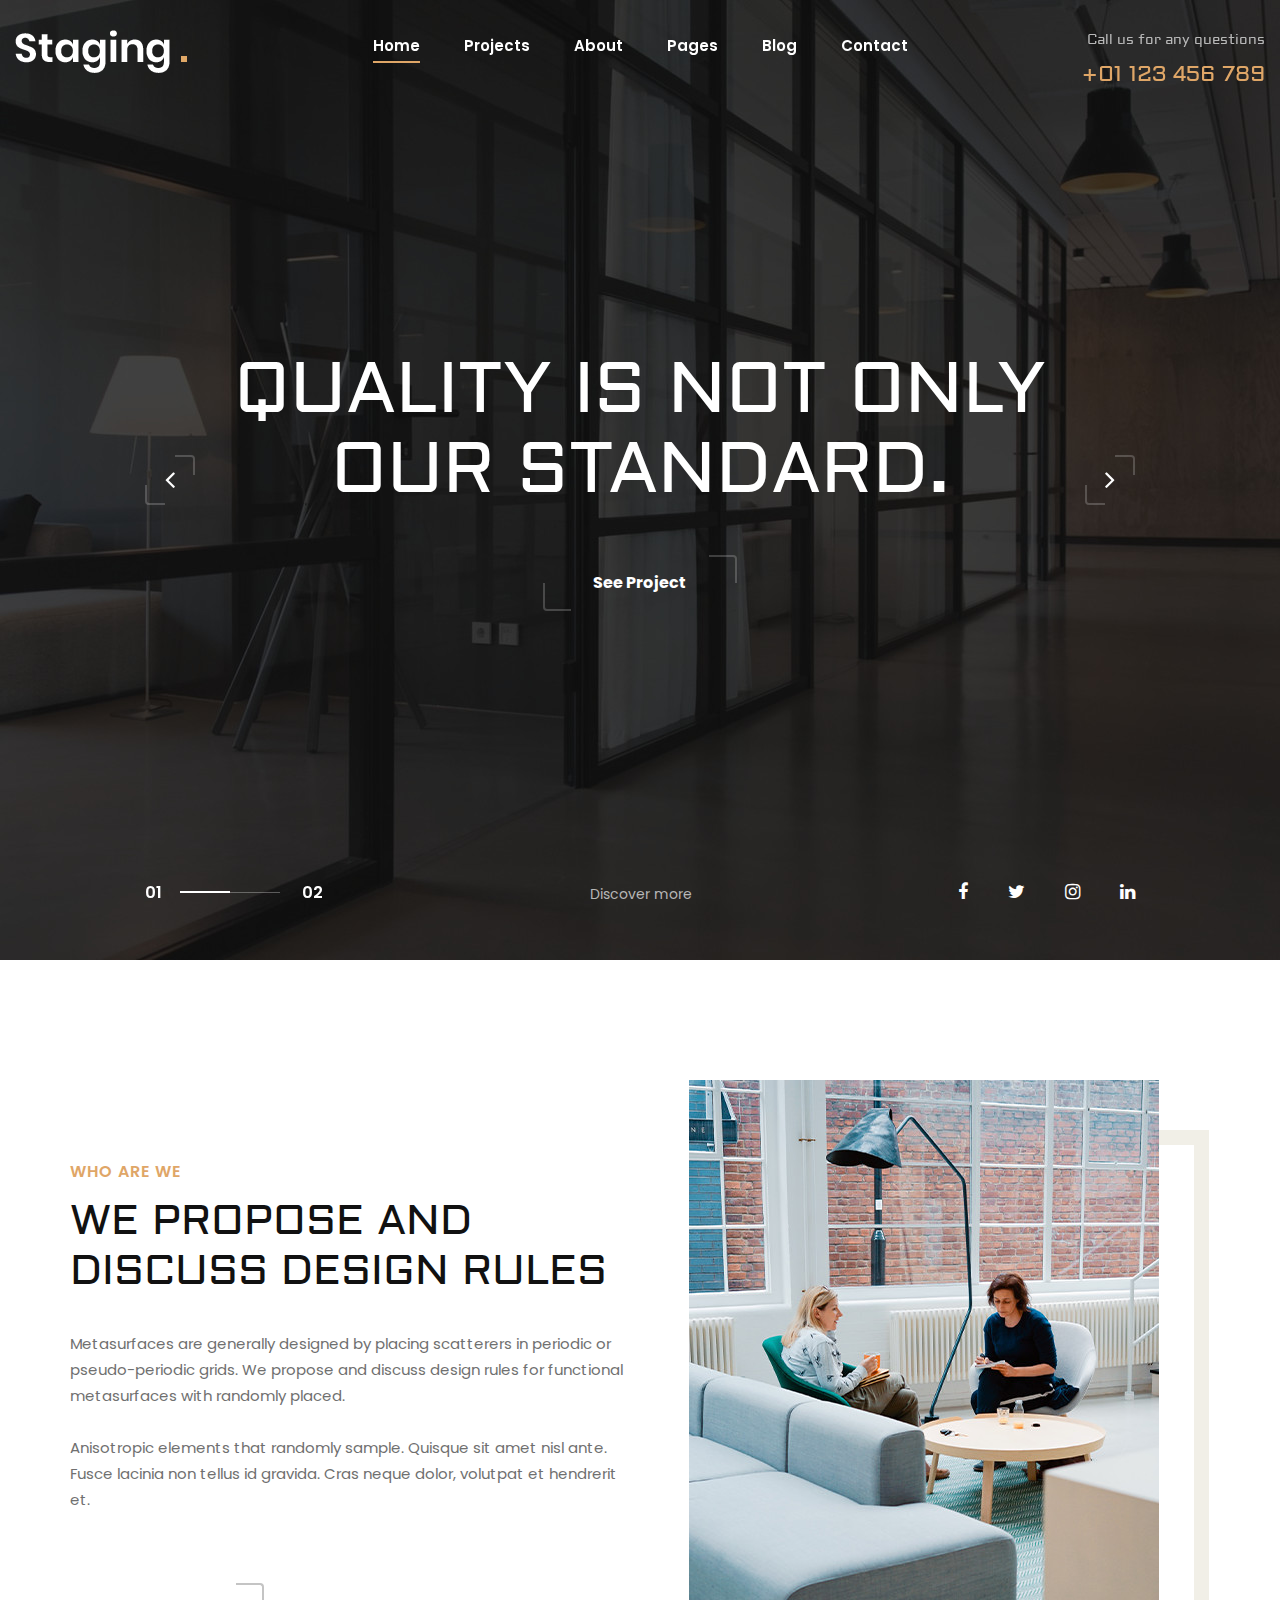
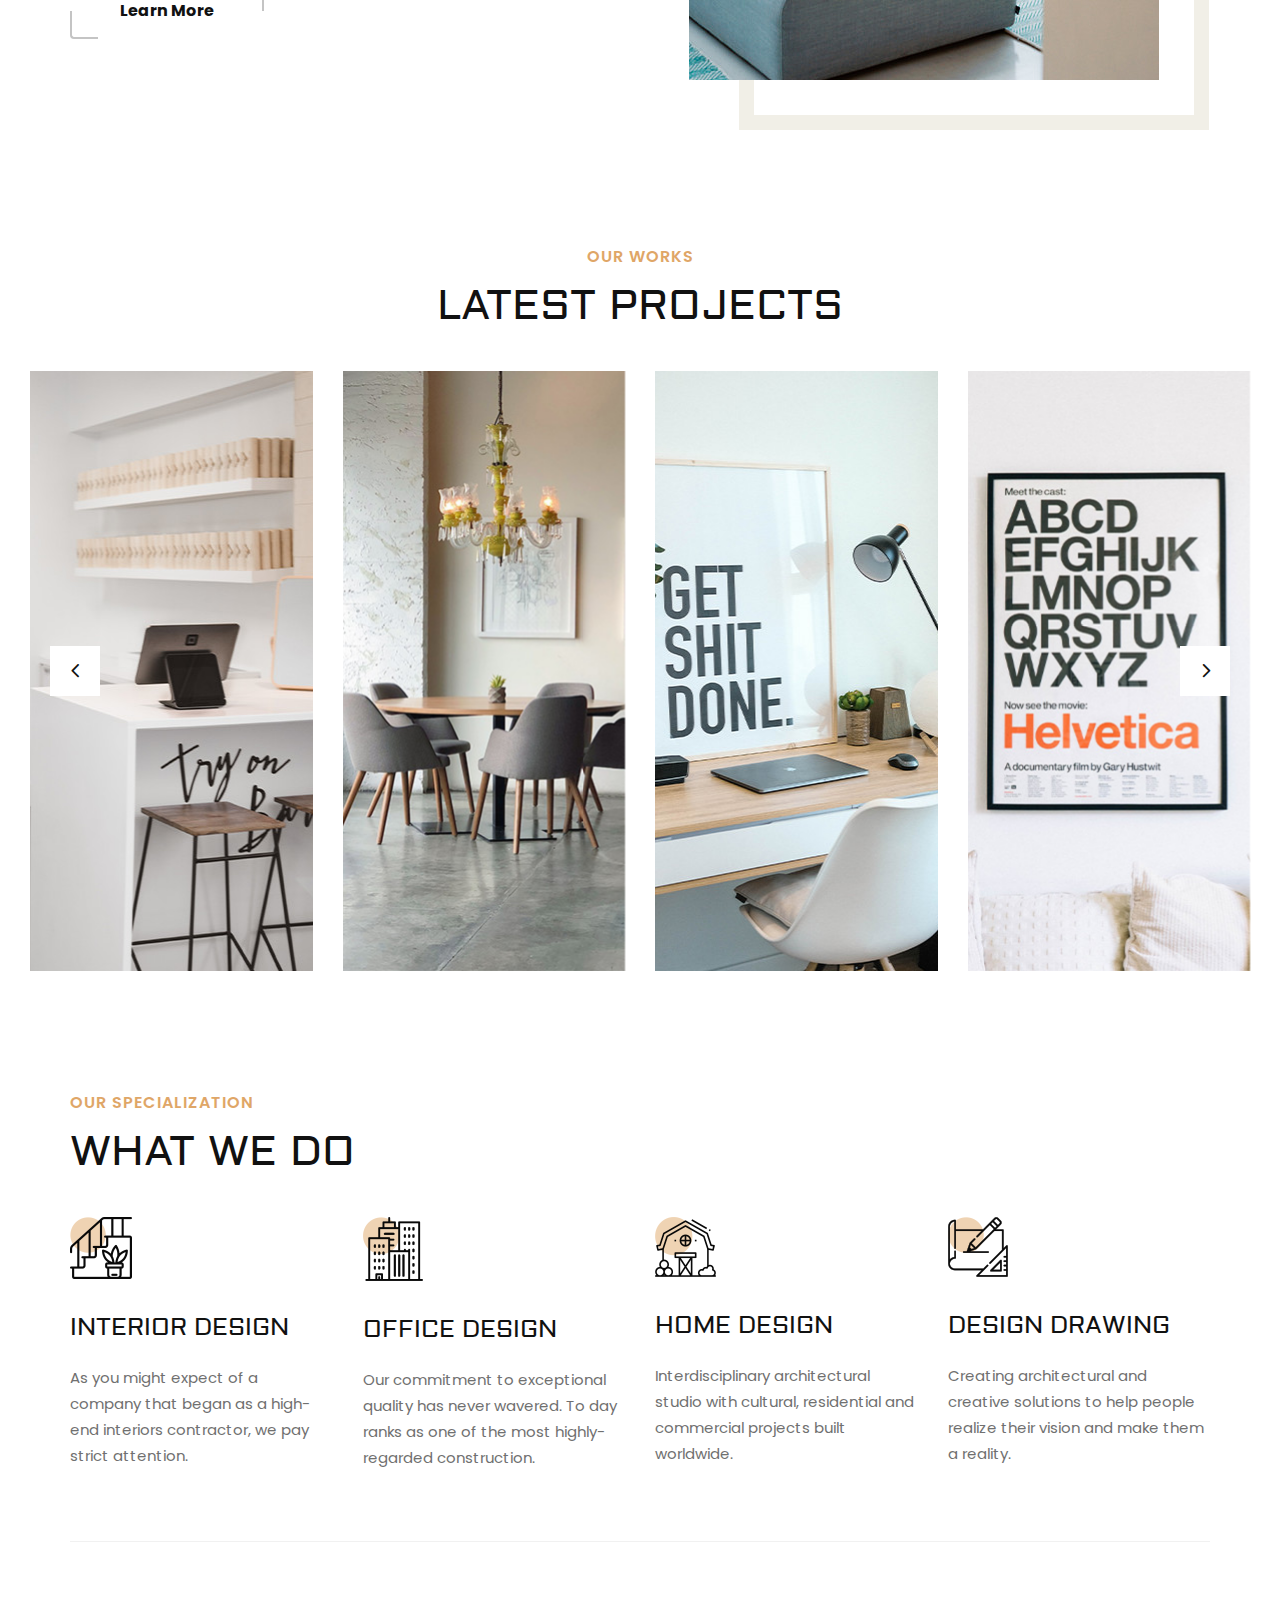
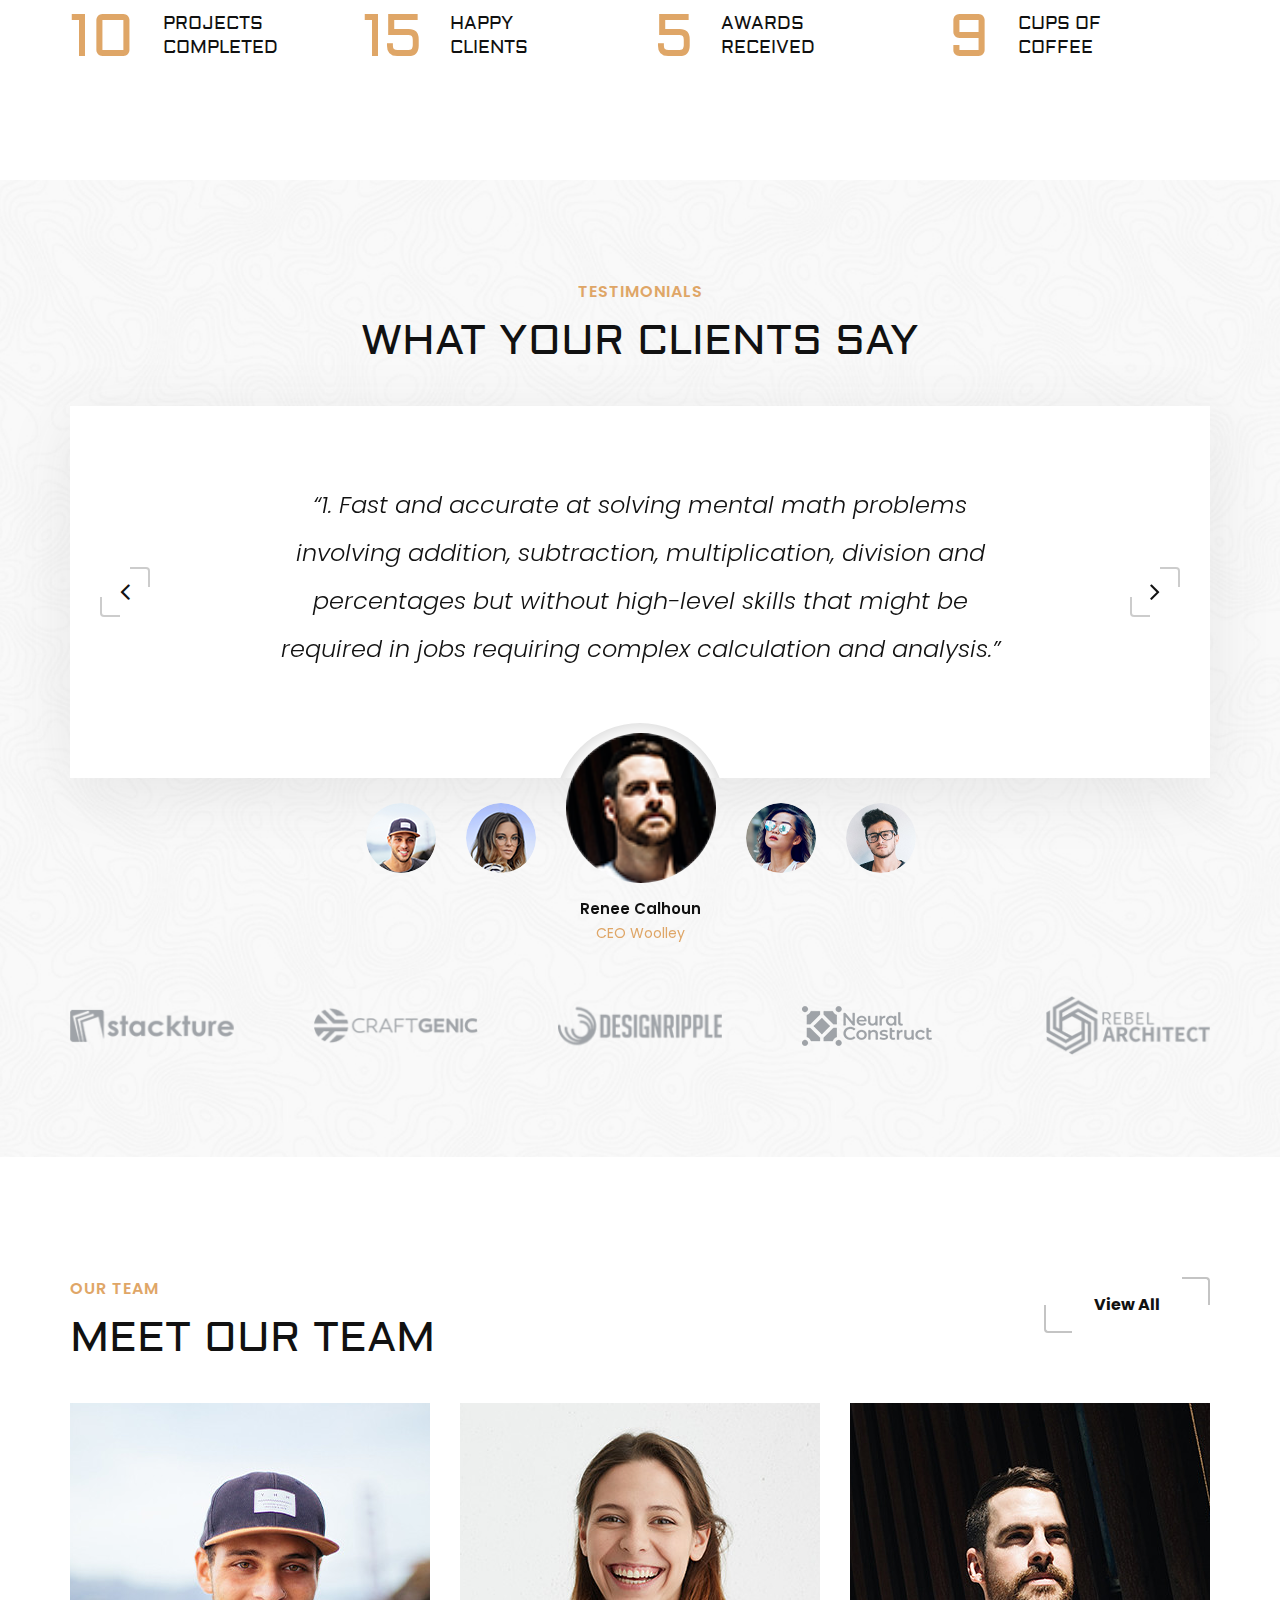
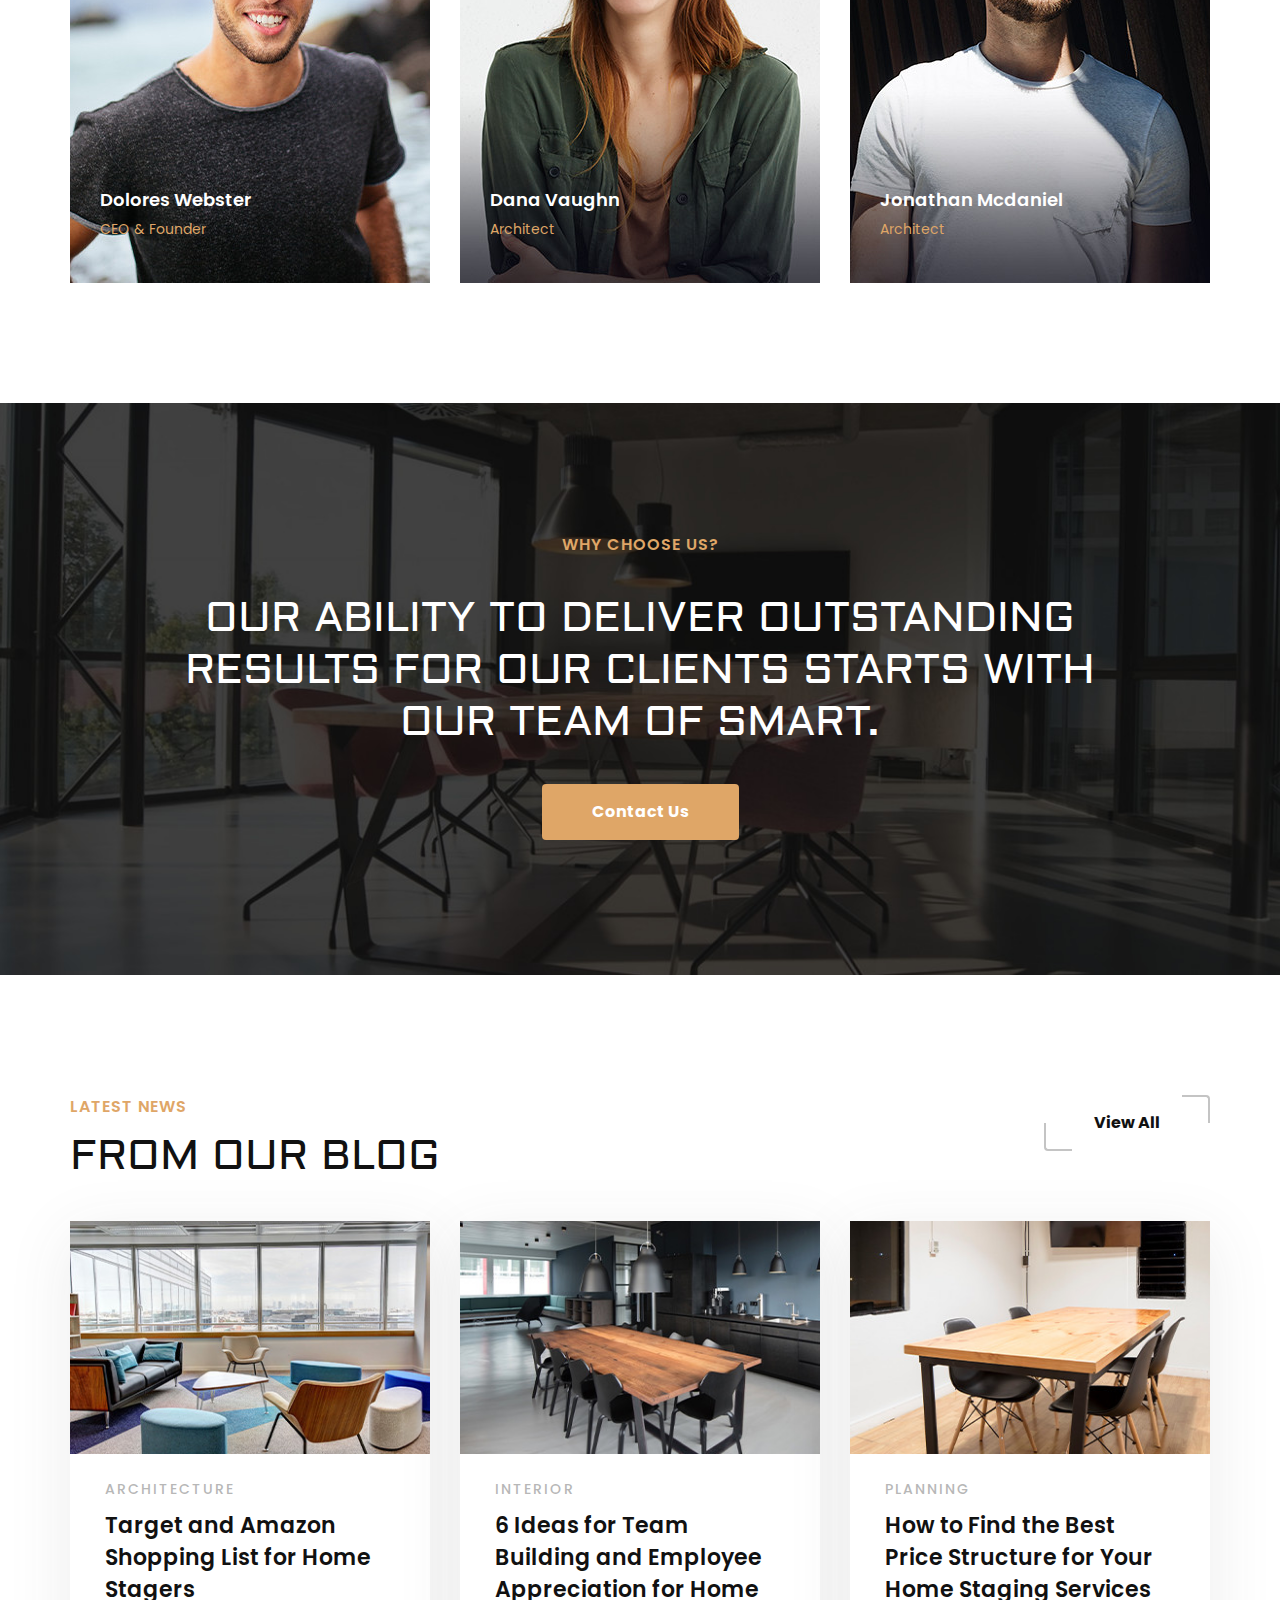
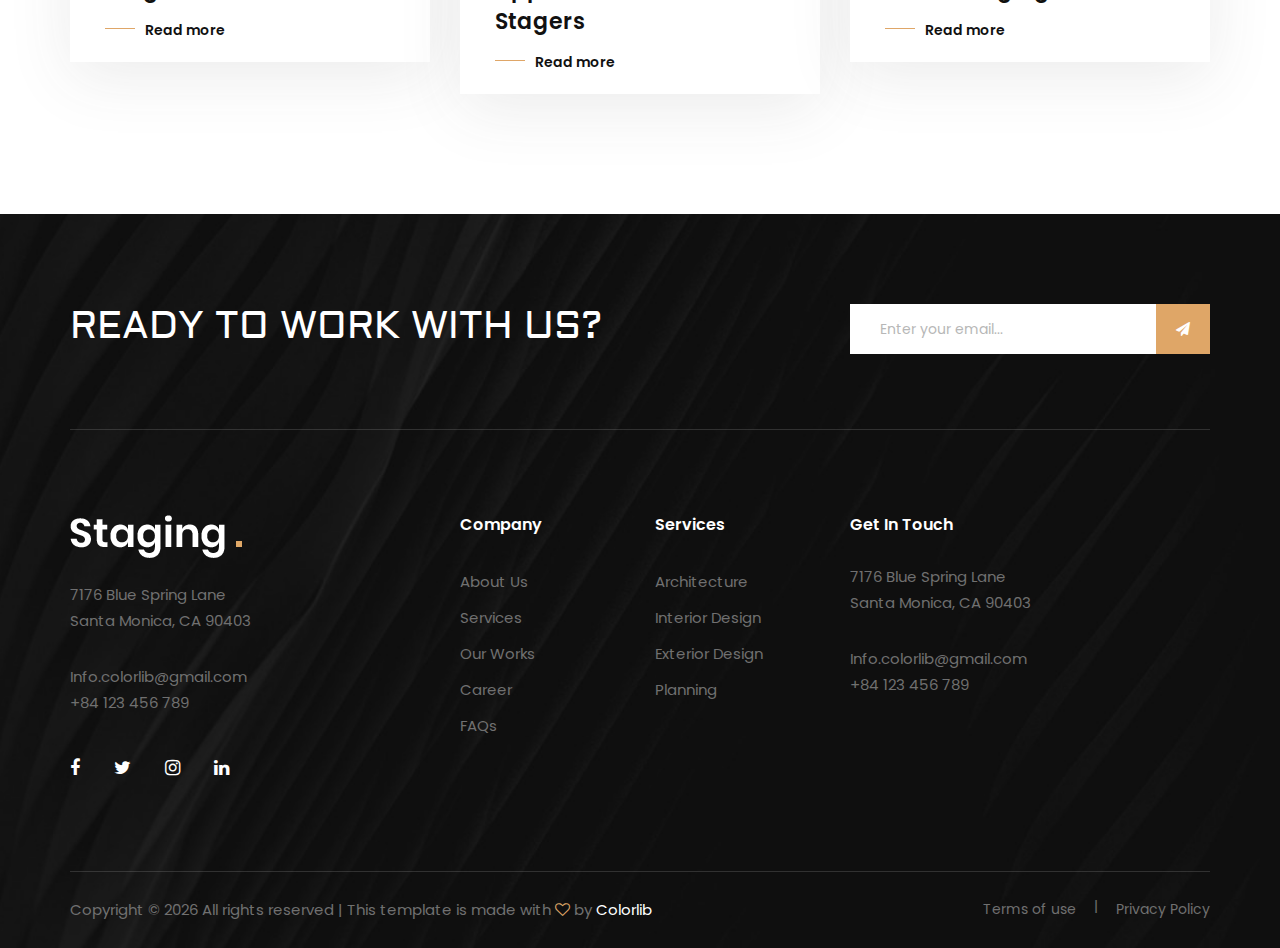
==== index.html @ 6fadec0c "sec commit" ====
<!DOCTYPE html>
<html lang="zxx">

<head>
    <meta charset="UTF-8">
    <meta name="description" content="Staging Template">
    <meta name="keywords" content="Staging, unica, creative, html">
    <meta name="viewport" content="width=device-width, initial-scale=1.0">
    <meta http-equiv="X-UA-Compatible" content="ie=edge">
    <title>Staging | Template</title>

    <!-- Google Font -->
    <link href="https://fonts.googleapis.com/css2?family=Poppins:wght@300;400;500;600;700;800;900&display=swap"
    rel="stylesheet">
    <link href="https://fonts.googleapis.com/css2?family=Aldrich&display=swap" rel="stylesheet">

    <!-- Css Styles -->
    <link rel="stylesheet" href="css/bootstrap.min.css" type="text/css">
    <link rel="stylesheet" href="css/font-awesome.min.css" type="text/css">
    <link rel="stylesheet" href="css/elegant-icons.css" type="text/css">
    <link rel="stylesheet" href="css/owl.carousel.min.css" type="text/css">
    <link rel="stylesheet" href="css/slicknav.min.css" type="text/css">
    <link rel="stylesheet" href="css/slick.css" type="text/css">
    <link rel="stylesheet" href="css/style.css" type="text/css">
</head>

<body>
    <!-- Page Preloder -->
    <div id="preloder">
        <div class="loader"></div>
    </div>

    <!-- Offcanvas Menu Begin -->
    <div class="offcanvas-menu-overlay"></div>
    <div class="offcanvas-menu-wrapper">
        <div class="offcanvas__logo">
            <a href="#"><img src="img/logo.png" alt=""></a>
        </div>
        <div id="mobile-menu-wrap"></div>
        <div class="offcanvas__widget">
            <span>Call us for any questions</span>
            <h4>+01 123 456 789</h4>
        </div>
    </div>
    <!-- Offcanvas Menu End -->

    <!-- Header Section Begin -->
    <header class="header">
        <div class="container-fluid">
            <div class="row">
                <div class="col-lg-3">
                    <div class="header__logo">
                        <a href="#"><img src="img/logo.png" alt=""></a>
                    </div>
                </div>
                <div class="col-lg-6">
                    <nav class="header__menu mobile-menu">
                        <ul>
                            <li class="active"><a href="./index.html">Home</a></li>
                            <li><a href="./projects.html">Projects</a></li>
                            <li><a href="./about.html">About</a></li>
                            <li><a href="#">Pages</a>
                                <ul class="dropdown">
                                    <li><a href="./Project-details.html">Project Details</a></li>
                                    <li><a href="./about.html">About</a></li>
                                    <li><a href="./services.html">Services</a></li>
                                    <li><a href="./blog-details.html">Blog Details</a></li>
                                </ul>
                            </li>
                            <li><a href="./blog.html">Blog</a></li>
                            <li><a href="./contact.html">Contact</a></li>
                        </ul>
                    </nav>
                </div>
                <div class="col-lg-3">
                    <div class="header__widget">
                        <span>Call us for any questions</span>
                        <h4>+01 123 456 789</h4>
                    </div>
                </div>
            </div>
            <div class="canvas__open"><i class="fa fa-bars"></i></div>
        </div>
    </header>
    <!-- Header Section End -->

    <!-- Hero Section Begin -->
    <section class="hero">
        <div class="hero__slider owl-carousel">
            <div class="hero__items set-bg" data-setbg="img/hero/hero-1.jpg">
                <div class="hero__text">
                    <h2>Quality is not only our standard.</h2>
                    <a href="#" class="primary-btn">See Project</a>
                    <a href="#" class="more_btn">Discover more</a>
                    <div class="hero__social">
                        <a href="#"><i class="fa fa-facebook"></i></a>
                        <a href="#"><i class="fa fa-twitter"></i></a>
                        <a href="#"><i class="fa fa-instagram"></i></a>
                        <a href="#"><i class="fa fa-linkedin"></i></a>
                    </div>
                </div>
            </div>
            <div class="hero__items set-bg" data-setbg="img/hero/hero-1.jpg">
                <div class="hero__text">
                    <h2>Quality is not only our standard.</h2>
                    <a href="#" class="primary-btn">See Project</a>
                    <a href="#" class="more_btn">Discover more</a>
                    <div class="hero__social">
                        <a href="#"><i class="fa fa-facebook"></i></a>
                        <a href="#"><i class="fa fa-twitter"></i></a>
                        <a href="#"><i class="fa fa-instagram"></i></a>
                        <a href="#"><i class="fa fa-linkedin"></i></a>
                    </div>
                </div>
            </div>
        </div>
        <div class="slide-num" id="snh-1"></div>
        <div class="slider__progress"><span></span></div>
    </section>
    <!-- Hero Section End -->

    <!-- About Section Begin -->
    <section class="about spad">
        <div class="container">
            <div class="row">
                <div class="col-lg-6">
                    <div class="about__text">
                        <div class="section-title">
                            <span>who are we</span>
                            <h2>We propose and discuss design rules</h2>
                        </div>
                        <div class="about__para__text">
                            <p>Metasurfaces are generally designed by placing scatterers in periodic or pseudo-periodic
                                grids. We propose and discuss design rules for functional metasurfaces with randomly
                            placed.</p>
                            <p>Anisotropic elements that randomly sample. Quisque sit amet nisl ante. Fusce lacinia non
                            tellus id gravida. Cras neque dolor, volutpat et hendrerit et.</p>
                        </div>
                        <a href="#" class="primary-btn normal-btn">Learn More</a>
                    </div>
                </div>
                <div class="col-lg-6">
                    <div class="about__pic">
                        <div class="about__pic__inner">
                            <img src="img/about-pic.jpg" alt="">
                        </div>
                    </div>
                </div>
            </div>
        </div>
    </section>
    <!-- About Section End -->

    <!-- Project Section Begin -->
    <section class="project">
        <div class="container-fluid">
            <div class="row">
                <div class="col-lg-12 text-center">
                    <div class="section-title">
                        <span>Our works</span>
                        <h2>Latest projects</h2>
                    </div>
                </div>
            </div>
            <div class="row">
                <div class="project__slider owl-carousel">
                    <div class="col-lg-3">
                        <div class="project__slider__item set-bg" data-setbg="img/project/project-1.jpg">
                            <div class="project__slider__item__hover">
                                <span>interiors</span>
                                <h5>Lower River Street Astoria</h5>
                            </div>
                        </div>
                    </div>
                    <div class="col-lg-3">
                        <div class="project__slider__item set-bg" data-setbg="img/project/project-2.jpg">
                            <div class="project__slider__item__hover">
                                <span>interiors</span>
                                <h5>Lower River Street Astoria</h5>
                            </div>
                        </div>
                    </div>
                    <div class="col-lg-3">
                        <div class="project__slider__item set-bg" data-setbg="img/project/project-3.jpg">
                            <div class="project__slider__item__hover">
                                <span>interiors</span>
                                <h5>Lower River Street Astoria</h5>
                            </div>
                        </div>
                    </div>
                    <div class="col-lg-3">
                        <div class="project__slider__item set-bg" data-setbg="img/project/project-4.jpg">
                            <div class="project__slider__item__hover">
                                <span>interiors</span>
                                <h5>Lower River Street Astoria</h5>
                            </div>
                        </div>
                    </div>
                    <div class="col-lg-3">
                        <div class="project__slider__item set-bg" data-setbg="img/project/project-2.jpg">
                            <div class="project__slider__item__hover">
                                <span>interiors</span>
                                <h5>Lower River Street Astoria</h5>
                            </div>
                        </div>
                    </div>
                </div>
            </div>
        </div>
    </section>
    <!-- Project Section End -->

    <!-- Services Section Begin -->
    <section class="services spad">
        <div class="container">
            <div class="row">
                <div class="col-lg-12">
                    <div class="section-title">
                        <span>Our specialization</span>
                        <h2>What we do</h2>
                    </div>
                </div>
            </div>
            <div class="row">
                <div class="col-lg-3 col-md-6 col-sm-6">
                    <div class="services__item">
                        <img src="img/services/services-1.png" alt="">
                        <h4>Interior Design</h4>
                        <p>As you might expect of a company that began as a high-end interiors contractor, we pay strict
                        attention.</p>
                    </div>
                </div>
                <div class="col-lg-3 col-md-6 col-sm-6">
                    <div class="services__item">
                        <img src="img/services/services-2.png" alt="">
                        <h4>Office Design</h4>
                        <p>Our commitment to exceptional quality has never wavered. To day ranks as one of the most
                        highly-regarded construction.</p>
                    </div>
                </div>
                <div class="col-lg-3 col-md-6 col-sm-6">
                    <div class="services__item">
                        <img src="img/services/services-3.png" alt="">
                        <h4>Home Design</h4>
                        <p>Interdisciplinary architectural studio with cultural, residential and commercial projects
                        built worldwide.</p>
                    </div>
                </div>
                <div class="col-lg-3 col-md-6 col-sm-6">
                    <div class="services__item">
                        <img src="img/services/services-4.png" alt="">
                        <h4>Design drawing</h4>
                        <p>Creating architectural and creative solutions to help people realize their vision and make
                        them a reality.</p>
                    </div>
                </div>
            </div>
            <div class="counter__content">
                <div class="row">
                    <div class="col-lg-3 col-md-6 col-sm-6">
                        <div class="counter__item">
                            <div class="counter__item__number">
                                <h2 class="count">85</h2>
                            </div>
                            <div class="counter__item__text">
                                <h5>Projects<br /> Completed</h5>
                            </div>
                        </div>
                    </div>
                    <div class="col-lg-3 col-md-6 col-sm-6">
                        <div class="counter__item">
                            <div class="counter__item__number">
                                <h2 class="count">127</h2>
                            </div>
                            <div class="counter__item__text">
                                <h5>Happy<br /> Clients</h5>
                            </div>
                        </div>
                    </div>
                    <div class="col-lg-3 col-md-6 col-sm-6">
                        <div class="counter__item">
                            <div class="counter__item__number">
                                <h2 class="count">36</h2>
                            </div>
                            <div class="counter__item__text">
                                <h5>Awards<br /> Received</h5>
                            </div>
                        </div>
                    </div>
                    <div class="col-lg-3 col-md-6 col-sm-6">
                        <div class="counter__item">
                            <div class="counter__item__number">
                                <h2 class="count">74</h2>
                            </div>
                            <div class="counter__item__text">
                                <h5>Cups Of<br /> Coffee</h5>
                            </div>
                        </div>
                    </div>
                </div>
            </div>
        </div>
    </section>
    <!-- Services Section End -->

    <!-- Testimonial Section Begin -->
    <section class="testimonial spad set-bg" data-setbg="img/testimonial/testimonial-bg.jpg">
        <div class="container">
            <div class="row">
                <div class="col-lg-12 text-center">
                    <div class="section-title">
                        <span>Testimonials</span>
                        <h2>What your clients say</h2>
                    </div>
                </div>
            </div>
            <div class="row">
                <div class="col-lg-12">
                    <div class="testimonial__carousel">
                        <div class="testimonial__item">
                            <div class="row d-flex justify-content-center">
                                <div class="col-xl-9 col-lg-10">
                                    <p>“1. Fast and accurate at solving mental math problems involving addition,
                                        subtraction, multiplication, division and percentages but without high-level
                                        skills that might be required in jobs requiring complex calculation and
                                    analysis.”</p>
                                </div>
                            </div>
                        </div>
                        <div class="testimonial__item">
                            <div class="row d-flex justify-content-center">
                                <div class="col-xl-9 col-lg-10">
                                    <p>“2. Fast and accurate at solving mental math problems involving addition,
                                        subtraction, multiplication, division and percentages but without high-level
                                        skills that might be required in jobs requiring complex calculation and
                                    analysis.”</p>
                                </div>
                            </div>
                        </div>
                        <div class="testimonial__item">
                            <div class="row d-flex justify-content-center">
                                <div class="col-xl-9 col-lg-10">
                                    <p>“3. Fast and accurate at solving mental math problems involving addition,
                                        subtraction, multiplication, division and percentages but without high-level
                                        skills that might be required in jobs requiring complex calculation and
                                    analysis.”</p>
                                </div>
                            </div>
                        </div>
                        <div class="testimonial__item">
                            <div class="row d-flex justify-content-center">
                                <div class="col-xl-9 col-lg-10">
                                    <p>“4. Fast and accurate at solving mental math problems involving addition,
                                        subtraction, multiplication, division and percentages but without high-level
                                        skills that might be required in jobs requiring complex calculation and
                                    analysis.”</p>
                                </div>
                            </div>
                        </div>
                        <div class="testimonial__item">
                            <div class="row d-flex justify-content-center">
                                <div class="col-lg-9">
                                    <p>“5. Fast and accurate at solving mental math problems involving addition,
                                        subtraction, multiplication, division and percentages but without high-level
                                        skills that might be required in jobs requiring complex calculation and
                                    analysis.”</p>
                                </div>
                            </div>
                        </div>
                    </div>
                </div>
            </div>
            <div class="row d-flex justify-content-center">
                <div class="col-xl-6 col-lg-8 col-md-7 col-sm-10 ">
                    <div class="testimonial__client">
                        <div class="testimonial__client__item add">
                            <div class="testimonial__client__pic">
                                <img src="img/testimonial/ta-1.png" alt="">
                            </div>
                            <div class="testimonial__client__text">
                                <h5>Renee Calhoun</h5>
                                <span>CEO Woolley</span>
                            </div>
                        </div>
                        <div class="testimonial__client__item">
                            <div class="testimonial__client__pic">
                                <img src="img/testimonial/ta-2.png" alt="">
                            </div>
                            <div class="testimonial__client__text">
                                <h5>Renee Calhoun</h5>
                                <span>CEO Woolley</span>
                            </div>
                        </div>
                        <div class="testimonial__client__item">
                            <div class="testimonial__client__pic">
                                <img src="img/testimonial/ta-3.png" alt="">
                            </div>
                            <div class="testimonial__client__text">
                                <h5>Renee Calhoun</h5>
                                <span>CEO Woolley</span>
                            </div>
                        </div>
                        <div class="testimonial__client__item">
                            <div class="testimonial__client__pic">
                                <img src="img/testimonial/ta-4.png" alt="">
                            </div>
                            <div class="testimonial__client__text">
                                <h5>Renee Calhoun</h5>
                                <span>CEO Woolley</span>
                            </div>
                        </div>
                        <div class="testimonial__client__item">
                            <div class="testimonial__client__pic">
                                <img src="img/testimonial/ta-5.png" alt="">
                            </div>
                            <div class="testimonial__client__text">
                                <h5>Renee Calhoun</h5>
                                <span>CEO Woolley</span>
                            </div>
                        </div>
                    </div>
                </div>
            </div>
            <div class="row">
                <div class="col-lg-12">
                    <div class="logo__carousel owl-carousel">
                        <div class="logo__carousel__item">
                            <a href="#"><img src="img/logo/logo-1.png" alt=""></a>
                        </div>
                        <div class="logo__carousel__item">
                            <a href="#"><img src="img/logo/logo-2.png" alt=""></a>
                        </div>
                        <div class="logo__carousel__item">
                            <a href="#"><img src="img/logo/logo-3.png" alt=""></a>
                        </div>
                        <div class="logo__carousel__item">
                            <a href="#"><img src="img/logo/logo-4.png" alt=""></a>
                        </div>
                        <div class="logo__carousel__item">
                            <a href="#"><img src="img/logo/logo-5.png" alt=""></a>
                        </div>
                        <div class="logo__carousel__item">
                            <a href="#"><img src="img/logo/logo-3.png" alt=""></a>
                        </div>
                    </div>
                </div>
            </div>
        </div>
    </section>
    <!-- Testimonial Section End -->

    <!-- Team Section Begin -->
    <section class="team spad">
        <div class="container">
            <div class="row">
                <div class="col-lg-9 col-md-8 col-sm-6">
                    <div class="section-title">
                        <span>Our Team</span>
                        <h2>Meet our team</h2>
                    </div>
                </div>
                <div class="col-lg-3 col-md-4 col-sm-6">
                    <div class="team__btn">
                        <a href="#" class="primary-btn normal-btn">View All</a>
                    </div>
                </div>
            </div>
            <div class="row">
                <div class="col-lg-4 col-md-6">
                    <div class="team__item set-bg" data-setbg="img/team/team-1.jpg">
                        <div class="team__text">
                            <div class="team__title">
                                <h5>Dolores Webster</h5>
                                <span>CEO & Founder</span>
                            </div>
                            <p>Vestibulum dapibus odio quam, sit amet hendrerit dui ultricies consectetur. Ut viverra
                                porta leo, non tincidunt mauris condimentum eget. Vivamus non turpis elit. Aenean
                            ultricies nisl sit amet.</p>
                            <div class="team__social">
                                <a href="#"><i class="fa fa-facebook"></i></a>
                                <a href="#"><i class="fa fa-twitter"></i></a>
                                <a href="#"><i class="fa fa-instagram"></i></a>
                            </div>
                        </div>
                    </div>
                </div>
                <div class="col-lg-4 col-md-6">
                    <div class="team__item set-bg" data-setbg="img/team/team-2.jpg">
                        <div class="team__text">
                            <div class="team__title">
                                <h5>Dana Vaughn</h5>
                                <span>Architect</span>
                            </div>
                            <p>Vestibulum dapibus odio quam, sit amet hendrerit dui ultricies consectetur. Ut viverra
                                porta leo, non tincidunt mauris condimentum eget. Vivamus non turpis elit. Aenean
                            ultricies nisl sit amet.</p>
                            <div class="team__social">
                                <a href="#"><i class="fa fa-facebook"></i></a>
                                <a href="#"><i class="fa fa-twitter"></i></a>
                                <a href="#"><i class="fa fa-instagram"></i></a>
                            </div>
                        </div>
                    </div>
                </div>
                <div class="col-lg-4 col-md-6">
                    <div class="team__item set-bg" data-setbg="img/team/team-3.jpg">
                        <div class="team__text">
                            <div class="team__title">
                                <h5>Jonathan Mcdaniel</h5>
                                <span>Architect</span>
                            </div>
                            <p>Vestibulum dapibus odio quam, sit amet hendrerit dui ultricies consectetur. Ut viverra
                                porta leo, non tincidunt mauris condimentum eget. Vivamus non turpis elit. Aenean
                            ultricies nisl sit amet.</p>
                            <div class="team__social">
                                <a href="#"><i class="fa fa-facebook"></i></a>
                                <a href="#"><i class="fa fa-twitter"></i></a>
                                <a href="#"><i class="fa fa-instagram"></i></a>
                            </div>
                        </div>
                    </div>
                </div>
            </div>
        </div>
    </section>
    <!-- Team Section End -->

    <!-- Call To Action Section Begin -->
    <section class="callto spad set-bg" data-setbg="img/call-bg.jpg">
        <div class="container">
            <div class="row d-flex justify-content-center">
                <div class="col-lg-10 text-center">
                    <div class="callto__text">
                        <span>Why choose us?</span>
                        <h2>Our Ability To Deliver Outstanding Results For Our Clients Starts With Our Team Of Smart.
                        </h2>
                        <a href="#" class="primary-btn">Contact Us</a>
                    </div>
                </div>
            </div>
        </div>
    </section>
    <!-- Call To Action Section End -->

    <!-- Latest Section Begin -->
    <section class="latest spad">
        <div class="container">
            <div class="row">
                <div class="col-lg-9 col-md-8 col-sm-6">
                    <div class="section-title">
                        <span>Latest News</span>
                        <h2>From our blog</h2>
                    </div>
                </div>
                <div class="col-lg-3 col-md-4 col-sm-6">
                    <div class="latest__btn">
                        <a href="#" class="primary-btn normal-btn">View All</a>
                    </div>
                </div>
            </div>
            <div class="row">
                <div class="col-lg-4 col-md-6 col-sm-6">
                    <div class="latest__item">
                        <div class="latest__item__pic">
                            <img src="img/blog/latest-1.jpg" alt="">
                        </div>
                        <div class="latest__item__text">
                            <span>Architecture</span>
                            <h4>Target and Amazon Shopping List for Home Stagers</h4>
                            <a href="#">Read more</a>
                        </div>
                    </div>
                </div>
                <div class="col-lg-4 col-md-6 col-sm-6">
                    <div class="latest__item">
                        <div class="latest__item__pic">
                            <img src="img/blog/latest-2.jpg" alt="">
                        </div>
                        <div class="latest__item__text">
                            <span>Interior</span>
                            <h4>6 Ideas for Team Building and Employee Appreciation for Home Stagers</h4>
                            <a href="#">Read more</a>
                        </div>
                    </div>
                </div>
                <div class="col-lg-4 col-md-6 col-sm-6">
                    <div class="latest__item">
                        <div class="latest__item__pic">
                            <img src="img/blog/latest-3.jpg" alt="">
                        </div>
                        <div class="latest__item__text">
                            <span>Planning</span>
                            <h4>How to Find the Best Price Structure for Your Home Staging Services</h4>
                            <a href="#">Read more</a>
                        </div>
                    </div>
                </div>
            </div>
        </div>
    </section>
    <!-- Latest Section End -->

    <!-- Footer Section Begin -->
    <footer class="footer set-bg" data-setbg="img/footer-bg.jpg">
        <div class="container">
            <div class="footer__top">
                <div class="row">
                    <div class="col-lg-8 col-md-6">
                        <div class="footer__top__text">
                            <h2>Ready To Work With Us?</h2>
                        </div>
                    </div>
                    <div class="col-lg-4 col-md-6">
                        <div class="footer__top__newslatter">
                            <form action="#">
                                <input type="text" placeholder="Enter your email...">
                                <button type="submit"><i class="fa fa-send"></i></button>
                            </form>
                        </div>
                    </div>
                </div>
            </div>
            <div class="row">
                <div class="col-lg-3 col-md-6 col-sm-6">
                    <div class="footer__about">
                        <div class="footer__logo">
                            <a href="#"><img src="img/logo.png" alt=""></a>
                        </div>
                        <p>7176 Blue Spring Lane <br />Santa Monica, CA 90403</p>
                        <ul>
                            <li>Info.colorlib@gmail.com</li>
                            <li>+84 123 456 789</li>
                        </ul>
                        <div class="footer__social">
                            <a href="#"><i class="fa fa-facebook"></i></a>
                            <a href="#"><i class="fa fa-twitter"></i></a>
                            <a href="#"><i class="fa fa-instagram"></i></a>
                            <a href="#"><i class="fa fa-linkedin"></i></a>
                        </div>
                    </div>
                </div>
                <div class="col-lg-2 offset-lg-1 col-md-3 col-sm-6">
                    <div class="footer__widget">
                        <h6>Company</h6>
                        <ul>
                            <li><a href="#">About Us</a></li>
                            <li><a href="#">Services</a></li>
                            <li><a href="#">Our Works</a></li>
                            <li><a href="#">Career</a></li>
                            <li><a href="#">FAQs</a></li>
                        </ul>
                    </div>
                </div>
                <div class="col-lg-2 col-md-3 col-sm-6">
                    <div class="footer__widget">
                        <h6>Services</h6>
                        <ul>
                            <li><a href="#">Architecture</a></li>
                            <li><a href="#">Interior Design</a></li>
                            <li><a href="#">Exterior Design</a></li>
                            <li><a href="#">Planning</a></li>
                        </ul>
                    </div>
                </div>
                <div class="col-lg-4 col-md-6 col-sm-6">
                    <div class="footer__address">
                        <h6>Get In Touch</h6>
                        <p>7176 Blue Spring Lane <br />Santa Monica, CA 90403</p>
                        <ul>
                            <li>Info.colorlib@gmail.com</li>
                            <li>+84 123 456 789</li>
                        </ul>
                    </div>
                </div>
            </div>
            <div class="copyright">
                <div class="row">
                    <div class="col-lg-8 col-md-7">
                        <div class="copyright__text">
                            <p>Copyright © <script>
                                document.write(new Date().getFullYear());
                            </script> All rights reserved | This template is made with <i class="fa fa-heart-o"
                            aria-hidden="true"></i> by <a href="https://colorlib.com"
                            target="_blank">Colorlib</a>
                        </p>
                    </div>
                </div>
                <div class="col-lg-4 col-md-5">
                    <div class="copyright__widget">
                        <a href="#">Terms of use</a>
                        <a href="#">Privacy Policy</a>
                    </div>
                </div>
            </div>
        </div>
    </div>
</footer>
<!-- Footer Section End -->

<!-- Js Plugins -->
<script src="js/jquery-3.3.1.min.js"></script>
<script src="js/bootstrap.min.js"></script>
<script src="js/jquery.slicknav.js"></script>
<script src="js/owl.carousel.min.js"></script>
<script src="js/slick.min.js"></script>
<script src="js/main.js"></script>
</body>

</html>
---- css/elegant-icons.css ----
@font-face {
	font-family: 'ElegantIcons';
	src:url('../fonts/ElegantIcons.eot');
	src:url('../fonts/ElegantIcons.eot?#iefix') format('embedded-opentype'),
		url('../fonts/ElegantIcons.woff') format('woff'),
		url('../fonts/ElegantIcons.ttf') format('truetype'),
		url('../fonts/ElegantIcons.svg#ElegantIcons') format('svg');
	font-weight: normal;
	font-style: normal;
}

/* Use the following CSS code if you want to use data attributes for inserting your icons */
[data-icon]:before {
	font-family: 'ElegantIcons';
	content: attr(data-icon);
	speak: none;
	font-weight: normal;
	font-variant: normal;
	text-transform: none;
	line-height: 1;
	-webkit-font-smoothing: antialiased;
	-moz-osx-font-smoothing: grayscale;
}

/* Use the following CSS code if you want to have a class per icon */
/*
Instead of a list of all class selectors,
you can use the generic selector below, but it's slower:
[class*="your-class-prefix"] {
*/
.arrow_up, .arrow_down, .arrow_left, .arrow_right, .arrow_left-up, .arrow_right-up, .arrow_right-down, .arrow_left-down, .arrow-up-down, .arrow_up-down_alt, .arrow_left-right_alt, .arrow_left-right, .arrow_expand_alt2, .arrow_expand_alt, .arrow_condense, .arrow_expand, .arrow_move, .arrow_carrot-up, .arrow_carrot-down, .arrow_carrot-left, .arrow_carrot-right, .arrow_carrot-2up, .arrow_carrot-2down, .arrow_carrot-2left, .arrow_carrot-2right, .arrow_carrot-up_alt2, .arrow_carrot-down_alt2, .arrow_carrot-left_alt2, .arrow_carrot-right_alt2, .arrow_carrot-2up_alt2, .arrow_carrot-2down_alt2, .arrow_carrot-2left_alt2, .arrow_carrot-2right_alt2, .arrow_triangle-up, .arrow_triangle-down, .arrow_triangle-left, .arrow_triangle-right, .arrow_triangle-up_alt2, .arrow_triangle-down_alt2, .arrow_triangle-left_alt2, .arrow_triangle-right_alt2, .arrow_back, .icon_minus-06, .icon_plus, .icon_close, .icon_check, .icon_minus_alt2, .icon_plus_alt2, .icon_close_alt2, .icon_check_alt2, .icon_zoom-out_alt, .icon_zoom-in_alt, .icon_search, .icon_box-empty, .icon_box-selected, .icon_minus-box, .icon_plus-box, .icon_box-checked, .icon_circle-empty, .icon_circle-slelected, .icon_stop_alt2, .icon_stop, .icon_pause_alt2, .icon_pause, .icon_menu, .icon_menu-square_alt2, .icon_menu-circle_alt2, .icon_ul, .icon_ol, .icon_adjust-horiz, .icon_adjust-vert, .icon_document_alt, .icon_documents_alt, .icon_pencil, .icon_pencil-edit_alt, .icon_pencil-edit, .icon_folder-alt, .icon_folder-open_alt, .icon_folder-add_alt, .icon_info_alt, .icon_error-oct_alt, .icon_error-circle_alt, .icon_error-triangle_alt, .icon_question_alt2, .icon_question, .icon_comment_alt, .icon_chat_alt, .icon_vol-mute_alt, .icon_volume-low_alt, .icon_volume-high_alt, .icon_quotations, .icon_quotations_alt2, .icon_clock_alt, .icon_lock_alt, .icon_lock-open_alt, .icon_key_alt, .icon_cloud_alt, .icon_cloud-upload_alt, .icon_cloud-download_alt, .icon_image, .icon_images, .icon_lightbulb_alt, .icon_gift_alt, .icon_house_alt, .icon_genius, .icon_mobile, .icon_tablet, .icon_laptop, .icon_desktop, .icon_camera_alt, .icon_mail_alt, .icon_cone_alt, .icon_ribbon_alt, .icon_bag_alt, .icon_creditcard, .icon_cart_alt, .icon_paperclip, .icon_tag_alt, .icon_tags_alt, .icon_trash_alt, .icon_cursor_alt, .icon_mic_alt, .icon_compass_alt, .icon_pin_alt, .icon_pushpin_alt, .icon_map_alt, .icon_drawer_alt, .icon_toolbox_alt, .icon_book_alt, .icon_calendar, .icon_film, .icon_table, .icon_contacts_alt, .icon_headphones, .icon_lifesaver, .icon_piechart, .icon_refresh, .icon_link_alt, .icon_link, .icon_loading, .icon_blocked, .icon_archive_alt, .icon_heart_alt, .icon_star_alt, .icon_star-half_alt, .icon_star, .icon_star-half, .icon_tools, .icon_tool, .icon_cog, .icon_cogs, .arrow_up_alt, .arrow_down_alt, .arrow_left_alt, .arrow_right_alt, .arrow_left-up_alt, .arrow_right-up_alt, .arrow_right-down_alt, .arrow_left-down_alt, .arrow_condense_alt, .arrow_expand_alt3, .arrow_carrot_up_alt, .arrow_carrot-down_alt, .arrow_carrot-left_alt, .arrow_carrot-right_alt, .arrow_carrot-2up_alt, .arrow_carrot-2dwnn_alt, .arrow_carrot-2left_alt, .arrow_carrot-2right_alt, .arrow_triangle-up_alt, .arrow_triangle-down_alt, .arrow_triangle-left_alt, .arrow_triangle-right_alt, .icon_minus_alt, .icon_plus_alt, .icon_close_alt, .icon_check_alt, .icon_zoom-out, .icon_zoom-in, .icon_stop_alt, .icon_menu-square_alt, .icon_menu-circle_alt, .icon_document, .icon_documents, .icon_pencil_alt, .icon_folder, .icon_folder-open, .icon_folder-add, .icon_folder_upload, .icon_folder_download, .icon_info, .icon_error-circle, .icon_error-oct, .icon_error-triangle, .icon_question_alt, .icon_comment, .icon_chat, .icon_vol-mute, .icon_volume-low, .icon_volume-high, .icon_quotations_alt, .icon_clock, .icon_lock, .icon_lock-open, .icon_key, .icon_cloud, .icon_cloud-upload, .icon_cloud-download, .icon_lightbulb, .icon_gift, .icon_house, .icon_camera, .icon_mail, .icon_cone, .icon_ribbon, .icon_bag, .icon_cart, .icon_tag, .icon_tags, .icon_trash, .icon_cursor, .icon_mic, .icon_compass, .icon_pin, .icon_pushpin, .icon_map, .icon_drawer, .icon_toolbox, .icon_book, .icon_contacts, .icon_archive, .icon_heart, .icon_profile, .icon_group, .icon_grid-2x2, .icon_grid-3x3, .icon_music, .icon_pause_alt, .icon_phone, .icon_upload, .icon_download, .social_facebook, .social_twitter, .social_pinterest, .social_googleplus, .social_tumblr, .social_tumbleupon, .social_wordpress, .social_instagram, .social_dribbble, .social_vimeo, .social_linkedin, .social_rss, .social_deviantart, .social_share, .social_myspace, .social_skype, .social_youtube, .social_picassa, .social_googledrive, .social_flickr, .social_blogger, .social_spotify, .social_delicious, .social_facebook_circle, .social_twitter_circle, .social_pinterest_circle, .social_googleplus_circle, .social_tumblr_circle, .social_stumbleupon_circle, .social_wordpress_circle, .social_instagram_circle, .social_dribbble_circle, .social_vimeo_circle, .social_linkedin_circle, .social_rss_circle, .social_deviantart_circle, .social_share_circle, .social_myspace_circle, .social_skype_circle, .social_youtube_circle, .social_picassa_circle, .social_googledrive_alt2, .social_flickr_circle, .social_blogger_circle, .social_spotify_circle, .social_delicious_circle, .social_facebook_square, .social_twitter_square, .social_pinterest_square, .social_googleplus_square, .social_tumblr_square, .social_stumbleupon_square, .social_wordpress_square, .social_instagram_square, .social_dribbble_square, .social_vimeo_square, .social_linkedin_square, .social_rss_square, .social_deviantart_square, .social_share_square, .social_myspace_square, .social_skype_square, .social_youtube_square, .social_picassa_square, .social_googledrive_square, .social_flickr_square, .social_blogger_square, .social_spotify_square, .social_delicious_square, .icon_printer, .icon_calulator, .icon_building, .icon_floppy, .icon_drive, .icon_search-2, .icon_id, .icon_id-2, .icon_puzzle, .icon_like, .icon_dislike, .icon_mug, .icon_currency, .icon_wallet, .icon_pens, .icon_easel, .icon_flowchart, .icon_datareport, .icon_briefcase, .icon_shield, .icon_percent, .icon_globe, .icon_globe-2, .icon_target, .icon_hourglass, .icon_balance, .icon_rook, .icon_printer-alt, .icon_calculator_alt, .icon_building_alt, .icon_floppy_alt, .icon_drive_alt, .icon_search_alt, .icon_id_alt, .icon_id-2_alt, .icon_puzzle_alt, .icon_like_alt, .icon_dislike_alt, .icon_mug_alt, .icon_currency_alt, .icon_wallet_alt, .icon_pens_alt, .icon_easel_alt, .icon_flowchart_alt, .icon_datareport_alt, .icon_briefcase_alt, .icon_shield_alt, .icon_percent_alt, .icon_globe_alt, .icon_clipboard {
	font-family: 'ElegantIcons';
	speak: none;
	font-style: normal;
	font-weight: normal;
	font-variant: normal;
	text-transform: none;
	line-height: 1;
	-webkit-font-smoothing: antialiased;
}
.arrow_up:before {
	content: "\21";
}
.arrow_down:before {
	content: "\22";
}
.arrow_left:before {
	content: "\23";
}
.arrow_right:before {
	content: "\24";
}
.arrow_left-up:before {
	content: "\25";
}
.arrow_right-up:before {
	content: "\26";
}
.arrow_right-down:before {
	content: "\27";
}
.arrow_left-down:before {
	content: "\28";
}
.arrow-up-down:before {
	content: "\29";
}
.arrow_up-down_alt:before {
	content: "\2a";
}
.arrow_left-right_alt:before {
	content: "\2b";
}
.arrow_left-right:before {
	content: "\2c";
}
.arrow_expand_alt2:before {
	content: "\2d";
}
.arrow_expand_alt:before {
	content: "\2e";
}
.arrow_condense:before {
	content: "\2f";
}
.arrow_expand:before {
	content: "\30";
}
.arrow_move:before {
	content: "\31";
}
.arrow_carrot-up:before {
	content: "\32";
}
.arrow_carrot-down:before {
	content: "\33";
}
.arrow_carrot-left:before {
	content: "\34";
}
.arrow_carrot-right:before {
	content: "\35";
}
.arrow_carrot-2up:before {
	content: "\36";
}
.arrow_carrot-2down:before {
	content: "\37";
}
.arrow_carrot-2left:before {
	content: "\38";
}
.arrow_carrot-2right:before {
	content: "\39";
}
.arrow_carrot-up_alt2:before {
	content: "\3a";
}
.arrow_carrot-down_alt2:before {
	content: "\3b";
}
.arrow_carrot-left_alt2:before {
	content: "\3c";
}
.arrow_carrot-right_alt2:before {
	content: "\3d";
}
.arrow_carrot-2up_alt2:before {
	content: "\3e";
}
.arrow_carrot-2down_alt2:before {
	content: "\3f";
}
.arrow_carrot-2left_alt2:before {
	content: "\40";
}
.arrow_carrot-2right_alt2:before {
	content: "\41";
}
.arrow_triangle-up:before {
	content: "\42";
}
.arrow_triangle-down:before {
	content: "\43";
}
.arrow_triangle-left:before {
	content: "\44";
}
.arrow_triangle-right:before {
	content: "\45";
}
.arrow_triangle-up_alt2:before {
	content: "\46";
}
.arrow_triangle-down_alt2:before {
	content: "\47";
}
.arrow_triangle-left_alt2:before {
	content: "\48";
}
.arrow_triangle-right_alt2:before {
	content: "\49";
}
.arrow_back:before {
	content: "\4a";
}
.icon_minus-06:before {
	content: "\4b";
}
.icon_plus:before {
	content: "\4c";
}
.icon_close:before {
	content: "\4d";
}
.icon_check:before {
	content: "\4e";
}
.icon_minus_alt2:before {
	content: "\4f";
}
.icon_plus_alt2:before {
	content: "\50";
}
.icon_close_alt2:before {
	content: "\51";
}
.icon_check_alt2:before {
	content: "\52";
}
.icon_zoom-out_alt:before {
	content: "\53";
}
.icon_zoom-in_alt:before {
	content: "\54";
}
.icon_search:before {
	content: "\55";
}
.icon_box-empty:before {
	content: "\56";
}
.icon_box-selected:before {
	content: "\57";
}
.icon_minus-box:before {
	content: "\58";
}
.icon_plus-box:before {
	content: "\59";
}
.icon_box-checked:before {
	content: "\5a";
}
.icon_circle-empty:before {
	content: "\5b";
}
.icon_circle-slelected:before {
	content: "\5c";
}
.icon_stop_alt2:before {
	content: "\5d";
}
.icon_stop:before {
	content: "\5e";
}
.icon_pause_alt2:before {
	content: "\5f";
}
.icon_pause:before {
	content: "\60";
}
.icon_menu:before {
	content: "\61";
}
.icon_menu-square_alt2:before {
	content: "\62";
}
.icon_menu-circle_alt2:before {
	content: "\63";
}
.icon_ul:before {
	content: "\64";
}
.icon_ol:before {
	content: "\65";
}
.icon_adjust-horiz:before {
	content: "\66";
}
.icon_adjust-vert:before {
	content: "\67";
}
.icon_document_alt:before {
	content: "\68";
}
.icon_documents_alt:before {
	content: "\69";
}
.icon_pencil:before {
	content: "\6a";
}
.icon_pencil-edit_alt:before {
	content: "\6b";
}
.icon_pencil-edit:before {
	content: "\6c";
}
.icon_folder-alt:before {
	content: "\6d";
}
.icon_folder-open_alt:before {
	content: "\6e";
}
.icon_folder-add_alt:before {
	content: "\6f";
}
.icon_info_alt:before {
	content: "\70";
}
.icon_error-oct_alt:before {
	content: "\71";
}
.icon_error-circle_alt:before {
	content: "\72";
}
.icon_error-triangle_alt:before {
	content: "\73";
}
.icon_question_alt2:before {
	content: "\74";
}
.icon_question:before {
	content: "\75";
}
.icon_comment_alt:before {
	content: "\76";
}
.icon_chat_alt:before {
	content: "\77";
}
.icon_vol-mute_alt:before {
	content: "\78";
}
.icon_volume-low_alt:before {
	content: "\79";
}
.icon_volume-high_alt:before {
	content: "\7a";
}
.icon_quotations:before {
	content: "\7b";
}
.icon_quotations_alt2:before {
	content: "\7c";
}
.icon_clock_alt:before {
	content: "\7d";
}
.icon_lock_alt:before {
	content: "\7e";
}
.icon_lock-open_alt:before {
	content: "\e000";
}
.icon_key_alt:before {
	content: "\e001";
}
.icon_cloud_alt:before {
	content: "\e002";
}
.icon_cloud-upload_alt:before {
	content: "\e003";
}
.icon_cloud-download_alt:before {
	content: "\e004";
}
.icon_image:before {
	content: "\e005";
}
.icon_images:before {
	content: "\e006";
}
.icon_lightbulb_alt:before {
	content: "\e007";
}
.icon_gift_alt:before {
	content: "\e008";
}
.icon_house_alt:before {
	content: "\e009";
}
.icon_genius:before {
	content: "\e00a";
}
.icon_mobile:before {
	content: "\e00b";
}
.icon_tablet:before {
	content: "\e00c";
}
.icon_laptop:before {
	content: "\e00d";
}
.icon_desktop:before {
	content: "\e00e";
}
.icon_camera_alt:before {
	content: "\e00f";
}
.icon_mail_alt:before {
	content: "\e010";
}
.icon_cone_alt:before {
	content: "\e011";
}
.icon_ribbon_alt:before {
	content: "\e012";
}
.icon_bag_alt:before {
	content: "\e013";
}
.icon_creditcard:before {
	content: "\e014";
}
.icon_cart_alt:before {
	content: "\e015";
}
.icon_paperclip:before {
	content: "\e016";
}
.icon_tag_alt:before {
	content: "\e017";
}
.icon_tags_alt:before {
	content: "\e018";
}
.icon_trash_alt:before {
	content: "\e019";
}
.icon_cursor_alt:before {
	content: "\e01a";
}
.icon_mic_alt:before {
	content: "\e01b";
}
.icon_compass_alt:before {
	content: "\e01c";
}
.icon_pin_alt:before {
	content: "\e01d";
}
.icon_pushpin_alt:before {
	content: "\e01e";
}
.icon_map_alt:before {
	content: "\e01f";
}
.icon_drawer_alt:before {
	content: "\e020";
}
.icon_toolbox_alt:before {
	content: "\e021";
}
.icon_book_alt:before {
	content: "\e022";
}
.icon_calendar:before {
	content: "\e023";
}
.icon_film:before {
	content: "\e024";
}
.icon_table:before {
	content: "\e025";
}
.icon_contacts_alt:before {
	content: "\e026";
}
.icon_headphones:before {
	content: "\e027";
}
.icon_lifesaver:before {
	content: "\e028";
}
.icon_piechart:before {
	content: "\e029";
}
.icon_refresh:before {
	content: "\e02a";
}
.icon_link_alt:before {
	content: "\e02b";
}
.icon_link:before {
	content: "\e02c";
}
.icon_loading:before {
	content: "\e02d";
}
.icon_blocked:before {
	content: "\e02e";
}
.icon_archive_alt:before {
	content: "\e02f";
}
.icon_heart_alt:before {
	content: "\e030";
}
.icon_star_alt:before {
	content: "\e031";
}
.icon_star-half_alt:before {
	content: "\e032";
}
.icon_star:before {
	content: "\e033";
}
.icon_star-half:before {
	content: "\e034";
}
.icon_tools:before {
	content: "\e035";
}
.icon_tool:before {
	content: "\e036";
}
.icon_cog:before {
	content: "\e037";
}
.icon_cogs:before {
	content: "\e038";
}
.arrow_up_alt:before {
	content: "\e039";
}
.arrow_down_alt:before {
	content: "\e03a";
}
.arrow_left_alt:before {
	content: "\e03b";
}
.arrow_right_alt:before {
	content: "\e03c";
}
.arrow_left-up_alt:before {
	content: "\e03d";
}
.arrow_right-up_alt:before {
	content: "\e03e";
}
.arrow_right-down_alt:before {
	content: "\e03f";
}
.arrow_left-down_alt:before {
	content: "\e040";
}
.arrow_condense_alt:before {
	content: "\e041";
}
.arrow_expand_alt3:before {
	content: "\e042";
}
.arrow_carrot_up_alt:before {
	content: "\e043";
}
.arrow_carrot-down_alt:before {
	content: "\e044";
}
.arrow_carrot-left_alt:before {
	content: "\e045";
}
.arrow_carrot-right_alt:before {
	content: "\e046";
}
.arrow_carrot-2up_alt:before {
	content: "\e047";
}
.arrow_carrot-2dwnn_alt:before {
	content: "\e048";
}
.arrow_carrot-2left_alt:before {
	content: "\e049";
}
.arrow_carrot-2right_alt:before {
	content: "\e04a";
}
.arrow_triangle-up_alt:before {
	content: "\e04b";
}
.arrow_triangle-down_alt:before {
	content: "\e04c";
}
.arrow_triangle-left_alt:before {
	content: "\e04d";
}
.arrow_triangle-right_alt:before {
	content: "\e04e";
}
.icon_minus_alt:before {
	content: "\e04f";
}
.icon_plus_alt:before {
	content: "\e050";
}
.icon_close_alt:before {
	content: "\e051";
}
.icon_check_alt:before {
	content: "\e052";
}
.icon_zoom-out:before {
	content: "\e053";
}
.icon_zoom-in:before {
	content: "\e054";
}
.icon_stop_alt:before {
	content: "\e055";
}
.icon_menu-square_alt:before {
	content: "\e056";
}
.icon_menu-circle_alt:before {
	content: "\e057";
}
.icon_document:before {
	content: "\e058";
}
.icon_documents:before {
	content: "\e059";
}
.icon_pencil_alt:before {
	content: "\e05a";
}
.icon_folder:before {
	content: "\e05b";
}
.icon_folder-open:before {
	content: "\e05c";
}
.icon_folder-add:before {
	content: "\e05d";
}
.icon_folder_upload:before {
	content: "\e05e";
}
.icon_folder_download:before {
	content: "\e05f";
}
.icon_info:before {
	content: "\e060";
}
.icon_error-circle:before {
	content: "\e061";
}
.icon_error-oct:before {
	content: "\e062";
}
.icon_error-triangle:before {
	content: "\e063";
}
.icon_question_alt:before {
	content: "\e064";
}
.icon_comment:before {
	content: "\e065";
}
.icon_chat:before {
	content: "\e066";
}
.icon_vol-mute:before {
	content: "\e067";
}
.icon_volume-low:before {
	content: "\e068";
}
.icon_volume-high:before {
	content: "\e069";
}
.icon_quotations_alt:before {
	content: "\e06a";
}
.icon_clock:before {
	content: "\e06b";
}
.icon_lock:before {
	content: "\e06c";
}
.icon_lock-open:before {
	content: "\e06d";
}
.icon_key:before {
	content: "\e06e";
}
.icon_cloud:before {
	content: "\e06f";
}
.icon_cloud-upload:before {
	content: "\e070";
}
.icon_cloud-download:before {
	content: "\e071";
}
.icon_lightbulb:before {
	content: "\e072";
}
.icon_gift:before {
	content: "\e073";
}
.icon_house:before {
	content: "\e074";
}
.icon_camera:before {
	content: "\e075";
}
.icon_mail:before {
	content: "\e076";
}
.icon_cone:before {
	content: "\e077";
}
.icon_ribbon:before {
	content: "\e078";
}
.icon_bag:before {
	content: "\e079";
}
.icon_cart:before {
	content: "\e07a";
}
.icon_tag:before {
	content: "\e07b";
}
.icon_tags:before {
	content: "\e07c";
}
.icon_trash:before {
	content: "\e07d";
}
.icon_cursor:before {
	content: "\e07e";
}
.icon_mic:before {
	content: "\e07f";
}
.icon_compass:before {
	content: "\e080";
}
.icon_pin:before {
	content: "\e081";
}
.icon_pushpin:before {
	content: "\e082";
}
.icon_map:before {
	content: "\e083";
}
.icon_drawer:before {
	content: "\e084";
}
.icon_toolbox:before {
	content: "\e085";
}
.icon_book:before {
	content: "\e086";
}
.icon_contacts:before {
	content: "\e087";
}
.icon_archive:before {
	content: "\e088";
}
.icon_heart:before {
	content: "\e089";
}
.icon_profile:before {
	content: "\e08a";
}
.icon_group:before {
	content: "\e08b";
}
.icon_grid-2x2:before {
	content: "\e08c";
}
.icon_grid-3x3:before {
	content: "\e08d";
}
.icon_music:before {
	content: "\e08e";
}
.icon_pause_alt:before {
	content: "\e08f";
}
.icon_phone:before {
	content: "\e090";
}
.icon_upload:before {
	content: "\e091";
}
.icon_download:before {
	content: "\e092";
}
.social_facebook:before {
	content: "\e093";
}
.social_twitter:before {
	content: "\e094";
}
.social_pinterest:before {
	content: "\e095";
}
.social_googleplus:before {
	content: "\e096";
}
.social_tumblr:before {
	content: "\e097";
}
.social_tumbleupon:before {
	content: "\e098";
}
.social_wordpress:before {
	content: "\e099";
}
.social_instagram:before {
	content: "\e09a";
}
.social_dribbble:before {
	content: "\e09b";
}
.social_vimeo:before {
	content: "\e09c";
}
.social_linkedin:before {
	content: "\e09d";
}
.social_rss:before {
	content: "\e09e";
}
.social_deviantart:before {
	content: "\e09f";
}
.social_share:before {
	content: "\e0a0";
}
.social_myspace:before {
	content: "\e0a1";
}
.social_skype:before {
	content: "\e0a2";
}
.social_youtube:before {
	content: "\e0a3";
}
.social_picassa:before {
	content: "\e0a4";
}
.social_googledrive:before {
	content: "\e0a5";
}
.social_flickr:before {
	content: "\e0a6";
}
.social_blogger:before {
	content: "\e0a7";
}
.social_spotify:before {
	content: "\e0a8";
}
.social_delicious:before {
	content: "\e0a9";
}
.social_facebook_circle:before {
	content: "\e0aa";
}
.social_twitter_circle:before {
	content: "\e0ab";
}
.social_pinterest_circle:before {
	content: "\e0ac";
}
.social_googleplus_circle:before {
	content: "\e0ad";
}
.social_tumblr_circle:before {
	content: "\e0ae";
}
.social_stumbleupon_circle:before {
	content: "\e0af";
}
.social_wordpress_circle:before {
	content: "\e0b0";
}
.social_instagram_circle:before {
	content: "\e0b1";
}
.social_dribbble_circle:before {
	content: "\e0b2";
}
.social_vimeo_circle:before {
	content: "\e0b3";
}
.social_linkedin_circle:before {
	content: "\e0b4";
}
.social_rss_circle:before {
	content: "\e0b5";
}
.social_deviantart_circle:before {
	content: "\e0b6";
}
.social_share_circle:before {
	content: "\e0b7";
}
.social_myspace_circle:before {
	content: "\e0b8";
}
.social_skype_circle:before {
	content: "\e0b9";
}
.social_youtube_circle:before {
	content: "\e0ba";
}
.social_picassa_circle:before {
	content: "\e0bb";
}
.social_googledrive_alt2:before {
	content: "\e0bc";
}
.social_flickr_circle:before {
	content: "\e0bd";
}
.social_blogger_circle:before {
	content: "\e0be";
}
.social_spotify_circle:before {
	content: "\e0bf";
}
.social_delicious_circle:before {
	content: "\e0c0";
}
.social_facebook_square:before {
	content: "\e0c1";
}
.social_twitter_square:before {
	content: "\e0c2";
}
.social_pinterest_square:before {
	content: "\e0c3";
}
.social_googleplus_square:before {
	content: "\e0c4";
}
.social_tumblr_square:before {
	content: "\e0c5";
}
.social_stumbleupon_square:before {
	content: "\e0c6";
}
.social_wordpress_square:before {
	content: "\e0c7";
}
.social_instagram_square:before {
	content: "\e0c8";
}
.social_dribbble_square:before {
	content: "\e0c9";
}
.social_vimeo_square:before {
	content: "\e0ca";
}
.social_linkedin_square:before {
	content: "\e0cb";
}
.social_rss_square:before {
	content: "\e0cc";
}
.social_deviantart_square:before {
	content: "\e0cd";
}
.social_share_square:before {
	content: "\e0ce";
}
.social_myspace_square:before {
	content: "\e0cf";
}
.social_skype_square:before {
	content: "\e0d0";
}
.social_youtube_square:before {
	content: "\e0d1";
}
.social_picassa_square:before {
	content: "\e0d2";
}
.social_googledrive_square:before {
	content: "\e0d3";
}
.social_flickr_square:before {
	content: "\e0d4";
}
.social_blogger_square:before {
	content: "\e0d5";
}
.social_spotify_square:before {
	content: "\e0d6";
}
.social_delicious_square:before {
	content: "\e0d7";
}
.icon_printer:before {
	content: "\e103";
}
.icon_calulator:before {
	content: "\e0ee";
}
.icon_building:before {
	content: "\e0ef";
}
.icon_floppy:before {
	content: "\e0e8";
}
.icon_drive:before {
	content: "\e0ea";
}
.icon_search-2:before {
	content: "\e101";
}
.icon_id:before {
	content: "\e107";
}
.icon_id-2:before {
	content: "\e108";
}
.icon_puzzle:before {
	content: "\e102";
}
.icon_like:before {
	content: "\e106";
}
.icon_dislike:before {
	content: "\e0eb";
}
.icon_mug:before {
	content: "\e105";
}
.icon_currency:before {
	content: "\e0ed";
}
.icon_wallet:before {
	content: "\e100";
}
.icon_pens:before {
	content: "\e104";
}
.icon_easel:before {
	content: "\e0e9";
}
.icon_flowchart:before {
	content: "\e109";
}
.icon_datareport:before {
	content: "\e0ec";
}
.icon_briefcase:before {
	content: "\e0fe";
}
.icon_shield:before {
	content: "\e0f6";
}
.icon_percent:before {
	content: "\e0fb";
}
.icon_globe:before {
	content: "\e0e2";
}
.icon_globe-2:before {
	content: "\e0e3";
}
.icon_target:before {
	content: "\e0f5";
}
.icon_hourglass:before {
	content: "\e0e1";
}
.icon_balance:before {
	content: "\e0ff";
}
.icon_rook:before {
	content: "\e0f8";
}
.icon_printer-alt:before {
	content: "\e0fa";
}
.icon_calculator_alt:before {
	content: "\e0e7";
}
.icon_building_alt:before {
	content: "\e0fd";
}
.icon_floppy_alt:before {
	content: "\e0e4";
}
.icon_drive_alt:before {
	content: "\e0e5";
}
.icon_search_alt:before {
	content: "\e0f7";
}
.icon_id_alt:before {
	content: "\e0e0";
}
.icon_id-2_alt:before {
	content: "\e0fc";
}
.icon_puzzle_alt:before {
	content: "\e0f9";
}
.icon_like_alt:before {
	content: "\e0dd";
}
.icon_dislike_alt:before {
	content: "\e0f1";
}
.icon_mug_alt:before {
	content: "\e0dc";
}
.icon_currency_alt:before {
	content: "\e0f3";
}
.icon_wallet_alt:before {
	content: "\e0d8";
}
.icon_pens_alt:before {
	content: "\e0db";
}
.icon_easel_alt:before {
	content: "\e0f0";
}
.icon_flowchart_alt:before {
	content: "\e0df";
}
.icon_datareport_alt:before {
	content: "\e0f2";
}
.icon_briefcase_alt:before {
	content: "\e0f4";
}
.icon_shield_alt:before {
	content: "\e0d9";
}
.icon_percent_alt:before {
	content: "\e0da";
}
.icon_globe_alt:before {
	content: "\e0de";
}
.icon_clipboard:before {
	content: "\e0e6";
}


	.glyph {
		float: left;
		text-align: center;
		padding: .75em;
		margin: .4em 1.5em .75em 0;
		width: 6em;
text-shadow: none;
	}
        .glyph_big {
        font-size: 128px;
        color: #59c5dc;
        float: left;
        margin-right: 20px;
        }

        .glyph div { padding-bottom: 10px;}

	.glyph input {
		font-family: consolas, monospace;
		font-size: 12px;
		width: 100%;
		text-align: center;
		border: 0;
		box-shadow: 0 0 0 1px #ccc;
		padding: .2em;
                -moz-border-radius: 5px;
                -webkit-border-radius: 5px;
	}
	.centered {
		margin-left: auto;
		margin-right: auto;
	}
	.glyph .fs1 {
		font-size: 2em;
	}
---- css/style.css ----
/******************************************************************
  Theme Name: Staging
  Description: Staging bootstrap tamplate
  Author: Colorib
  Author URI: https://www.colorib.com//
  Version: 1.0
  Created: Colorib
******************************************************************/

/*------------------------------------------------------------------
[Table of contents]

1.  Template default CSS
	1.1	Variables
	1.2	Mixins
	1.3	Flexbox
	1.4	Reset
2.  Helper Css
3.  Header Section
4.  Hero Section
5.  Banner Section
6.  Product Section
7.  Intagram Section
8.  Latest Section
9.  Contact
10.  Footer Style
-------------------------------------------------------------------*/

/*----------------------------------------*/

/* Template default CSS
/*----------------------------------------*/

html,
body {
	height: 100%;
	font-family: "Poppins", sans-serif;
	-webkit-font-smoothing: antialiased;
}

h1,
h2,
h3,
h4,
h5,
h6 {
	margin: 0;
	color: #111111;
	font-weight: 400;
	font-family: "Aldrich", sans-serif;
}

h1 {
	font-size: 70px;
}

h2 {
	font-size: 36px;
}

h3 {
	font-size: 30px;
}

h4 {
	font-size: 24px;
}

h5 {
	font-size: 18px;
}

h6 {
	font-size: 16px;
}

p {
	font-size: 15px;
	font-family: "Poppins", sans-serif;
	color: #707070;
	font-weight: 400;
	line-height: 26px;
	margin: 0 0 15px 0;
}

img {
	max-width: 100%;
}

input:focus,
select:focus,
button:focus,
textarea:focus {
	outline: none;
}

a:hover,
a:focus {
	text-decoration: none;
	outline: none;
	color: #ffffff;
}

ul,
ol {
	padding: 0;
	margin: 0;
}

/*---------------------
  Helper CSS
-----------------------*/

.section-title {
	margin-bottom: 40px;
}

.section-title span {
	color: #dfa667;
	font-size: 16px;
	font-weight: 600;
	text-transform: uppercase;
	letter-spacing: 1px;
	display: block;
	margin-bottom: 12px;
}

.section-title h2 {
	font-size: 42px;
	color: #111111;
	line-height: 50px;
	text-transform: uppercase;
}

.set-bg {
	background-repeat: no-repeat;
	background-size: cover;
	background-position: top center;
}

.spad {
	padding-top: 100px;
	padding-bottom: 100px;
}

.text-white h1,
.text-white h2,
.text-white h3,
.text-white h4,
.text-white h5,
.text-white h6,
.text-white p,
.text-white span,
.text-white li,
.text-white a {
	color: #fff;
}

/* buttons */

.primary-btn {
	display: inline-block;
	font-size: 16px;
	font-weight: 700;
	padding: 16px 50px;
	color: #ffffff;
	position: relative;
}

.primary-btn.normal-btn {
	color: #111111;
}

.primary-btn.normal-btn:before {
	border-color: #c4c4c4;
}

.primary-btn.normal-btn:after {
	border-color: #c4c4c4;
}

.primary-btn:before {
	position: absolute;
	left: 0;
	bottom: 0;
	height: 28px;
	width: 28px;
	border-left: 2px solid rgba(255, 255, 255, 0.2);
	border-bottom: 2px solid rgba(255, 255, 255, 0.2);
	content: "";
	border-radius: 0 0 0 4px;
	-webkit-transition: all, 0.5s;
	-o-transition: all, 0.5s;
	transition: all, 0.5s;
}

.primary-btn:after {
	position: absolute;
	right: 0;
	top: 0;
	height: 28px;
	width: 28px;
	border-right: 2px solid rgba(255, 255, 255, 0.2);
	border-top: 2px solid rgba(255, 255, 255, 0.2);
	content: "";
	border-radius: 0 4px 0 0;
	-webkit-transition: all, 0.5s;
	-o-transition: all, 0.5s;
	transition: all, 0.5s;
}

.primary-btn:hover:before {
	height: 100%;
	width: 100%;
	border-radius: 4px;
}

.primary-btn:hover:after {
	height: 100%;
	width: 100%;
	border-radius: 4px;
}

.site-btn {
	font-size: 16px;
	color: #ffffff;
	background: #dfa667;
	font-weight: 600;
	border: none;
	display: inline-block;
	padding: 14px 36px;
}

/* Preloder */

#preloder {
	position: fixed;
	width: 100%;
	height: 100%;
	top: 0;
	left: 0;
	z-index: 999999;
	background: #000;
}

.loader {
	width: 40px;
	height: 40px;
	position: absolute;
	top: 50%;
	left: 50%;
	margin-top: -13px;
	margin-left: -13px;
	border-radius: 60px;
	animation: loader 0.8s linear infinite;
	-webkit-animation: loader 0.8s linear infinite;
}

@keyframes loader {
	0% {
		-webkit-transform: rotate(0deg);
		transform: rotate(0deg);
		border: 4px solid #f44336;
		border-left-color: transparent;
	}
	50% {
		-webkit-transform: rotate(180deg);
		transform: rotate(180deg);
		border: 4px solid #673ab7;
		border-left-color: transparent;
	}
	100% {
		-webkit-transform: rotate(360deg);
		transform: rotate(360deg);
		border: 4px solid #f44336;
		border-left-color: transparent;
	}
}

@-webkit-keyframes loader {
	0% {
		-webkit-transform: rotate(0deg);
		border: 4px solid #f44336;
		border-left-color: transparent;
	}
	50% {
		-webkit-transform: rotate(180deg);
		border: 4px solid #673ab7;
		border-left-color: transparent;
	}
	100% {
		-webkit-transform: rotate(360deg);
		border: 4px solid #f44336;
		border-left-color: transparent;
	}
}

/*---------------------
  Header
-----------------------*/

.header {
	position: absolute;
	width: 100%;
	top: 0;
	left: 0;
	z-index: 9;
	padding: 30px 0 0;
}

.header.header-normal {
	position: relative;
	padding: 30px 0 30px;
}

.header__logo a {
	display: inline-block;
}

.header__menu {
	text-align: center;
}

.header__menu ul li {
	list-style: none;
	display: inline-block;
	position: relative;
	margin-right: 40px;
}

.header__menu ul li.active a:after {
	-webkit-transform: scale(1);
	-ms-transform: scale(1);
	transform: scale(1);
}

.header__menu ul li:hover a:after {
	-webkit-transform: scale(1);
	-ms-transform: scale(1);
	transform: scale(1);
}

.header__menu ul li:hover .dropdown {
	top: 32px;
	opacity: 1;
	visibility: visible;
}

.header__menu ul li:last-child {
	margin-right: 0;
}

.header__menu ul li .dropdown {
	position: absolute;
	left: 0;
	top: 62px;
	width: 140px;
	background: #ffffff;
	text-align: left;
	padding: 5px 0;
	z-index: 9;
	opacity: 0;
	visibility: hidden;
	-webkit-transition: all, 0.3s;
	-o-transition: all, 0.3s;
	transition: all, 0.3s;
}

.header__menu ul li .dropdown li {
	display: block;
	margin-right: 0;
}

.header__menu ul li .dropdown li a {
	font-size: 14px;
	color: #111111;
	font-weight: 400;
	padding: 5px 20px;
	text-transform: capitalize;
}

.header__menu ul li .dropdown li a:after {
	display: none;
}

.header__menu ul li a {
	font-size: 15px;
	color: #ffffff;
	display: block;
	font-weight: 600;
	padding: 5px 0;
	position: relative;
}

.header__menu ul li a:after {
	position: absolute;
	left: 0;
	bottom: 0;
	height: 2px;
	width: 100%;
	background: #dfa667;
	content: "";
	-webkit-transition: all, 0.4s;
	-o-transition: all, 0.4s;
	transition: all, 0.4s;
	-webkit-transform: scale(0);
	-ms-transform: scale(0);
	transform: scale(0);
}

.header__widget {
	text-align: right;
}

.header__widget span {
	font-size: 14px;
	font-family: "Aldrich", sans-serif;
	color: #b7b7b7;
	display: block;
	margin-bottom: 10px;
}

.header__widget h4 {
	font-size: 22px;
	color: #dfa667;
}

.offcanvas-menu-wrapper {
	display: none;
}

.canvas__open {
	display: none;
}

/*---------------------
  Hero
-----------------------*/

.hero {
	position: relative;
}

.hero__items {
	height: 960px;
	padding: 0 40px;
	display: -webkit-box;
	display: -ms-flexbox;
	display: flex;
	-webkit-box-align: center;
	-ms-flex-align: center;
	align-items: center;
	-webkit-box-pack: center;
	-ms-flex-pack: center;
	justify-content: center;
}

.hero__text {
	max-width: 820px;
	text-align: center;
}

.hero__text h2 {
	color: #ffffff;
	font-size: 72px;
	line-height: 80px;
	text-transform: uppercase;
	margin-bottom: 45px;
	position: relative;
	top: 100px;
	opacity: 0;
	-webkit-transition: all, 0.3s;
	-o-transition: all, 0.3s;
	transition: all, 0.3s;
}

.hero__text .primary-btn {
	position: relative;
	top: 100px;
	opacity: 0;
	-webkit-transition: all, 0.6s;
	-o-transition: all, 0.6s;
	transition: all, 0.6s;
}

.hero__text .more_btn {
	font-size: 14px;
	color: #b7b7b7;
	position: absolute;
	left: 50%;
	margin-left: -50px;
	bottom: 55px;
}

.hero__text .hero__social {
	position: absolute;
	right: 145px;
	bottom: 55px;
}

.hero__text .hero__social a {
	display: inline-block;
	font-size: 18px;
	color: #ffffff;
	margin-right: 36px;
	-webkit-transition: all, 0.3s;
	-o-transition: all, 0.3s;
	transition: all, 0.3s;
}

.hero__text .hero__social a:hover {
	color: #dfa667;
}

.hero__text .hero__social a:last-child {
	margin-right: 0;
}

.hero__slider.owl-carousel .owl-item.active .hero__text h2 {
	top: 0;
	opacity: 1;
}

.hero__slider.owl-carousel .owl-item.active .hero__text .primary-btn {
	top: 0;
	opacity: 1;
}

.hero__slider.owl-carousel .owl-dots {
	display: none;
}

.hero__slider.owl-carousel .owl-nav button {
	font-size: 28px;
	color: #ffffff;
	position: absolute;
	left: 145px;
	top: 50%;
	display: inline-block;
	height: 50px;
	width: 50px;
	margin-top: -25px;
}

.hero__slider.owl-carousel .owl-nav button.owl-next {
	left: auto;
	right: 145px;
}

.hero__slider.owl-carousel .owl-nav button:before {
	position: absolute;
	left: 0;
	bottom: 0;
	height: 20px;
	width: 20px;
	border-left: 2px solid rgba(255, 255, 255, 0.2);
	border-bottom: 2px solid rgba(255, 255, 255, 0.2);
	content: "";
	border-radius: 0 0 0 4px;
	-webkit-transition: all, 0.5s;
	-o-transition: all, 0.5s;
	transition: all, 0.5s;
}

.hero__slider.owl-carousel .owl-nav button:after {
	position: absolute;
	right: 0;
	top: 0;
	height: 20px;
	width: 20px;
	border-right: 2px solid rgba(255, 255, 255, 0.2);
	border-top: 2px solid rgba(255, 255, 255, 0.2);
	content: "";
	border-radius: 0 4px 0 0;
	-webkit-transition: all, 0.5s;
	-o-transition: all, 0.5s;
	transition: all, 0.5s;
}

.hero__slider.owl-carousel .owl-nav button:hover:before {
	height: 100%;
	width: 100%;
	border-radius: 4px;
}

.hero__slider.owl-carousel .owl-nav button:hover:after {
	height: 100%;
	width: 100%;
	border-radius: 4px;
}

.slide-num {
	position: absolute;
	left: 145px;
	bottom: 55px;
	z-index: 9;
}

.slide-num span {
	font-size: 16px;
	color: #ffffff;
	font-weight: 600;
	margin-right: 140px;
}

.slide-num span:last-child {
	margin-right: 0;
}

.slider__progress {
	width: 100px;
	height: 1px;
	background: rgba(255, 255, 255, 0.3);
	position: absolute;
	left: 180px;
	bottom: 67px;
	z-index: 9;
}

.slider__progress span {
	background: #ffffff;
	height: 2px;
	display: block;
	-webkit-transition: all, 0.4s;
	-o-transition: all, 0.4s;
	transition: all, 0.4s;
	position: relative;
	top: -1px;
}

/*---------------------
  Project Slider
-----------------------*/

.project {
	padding: 0 15px;
}

.project__slider__item {
	height: 600px;
	position: relative;
	overflow: hidden;
}

.project__slider__item:hover .project__slider__item__hover {
	bottom: 30px;
}

.project__slider__item:hover .project__slider__item__hover span {
	left: 0;
}

.project__slider__item:hover .project__slider__item__hover h5 {
	right: 0;
}

.project__slider.owl-carousel .col-lg-3 {
	max-width: 100%;
}

.project__slider.owl-carousel .owl-nav button {
	height: 50px;
	width: 50px;
	background: #ffffff;
	font-size: 28px;
	color: #111111;
	position: absolute;
	left: 35px;
	top: 50%;
	margin-top: -25px;
	line-height: 54px;
	text-align: center;
}

.project__slider.owl-carousel .owl-nav button.owl-next {
	left: auto;
	right: 35px;
}

.project__slider__item__hover {
	text-align: center;
	background: #ffffff;
	position: absolute;
	left: 25px;
	bottom: -500px;
	width: calc(100% - 50px);
	padding: 25px 15px;
	-webkit-transition: all, 0.5s;
	-o-transition: all, 0.5s;
	transition: all, 0.5s;
	overflow: hidden;
}

.project__slider__item__hover span {
	color: #dfa667;
	font-size: 14px;
	font-weight: 600;
	letter-spacing: 2px;
	text-transform: uppercase;
	display: block;
	margin-bottom: 10px;
	position: relative;
	left: 30px;
	-webkit-transition: all, 1s;
	-o-transition: all, 1s;
	transition: all, 1s;
}

.project__slider__item__hover h5 {
	color: #111111;
	font-size: 20px;
	text-transform: uppercase;
	position: relative;
	right: 30px;
	-webkit-transition: all, 1s;
	-o-transition: all, 1s;
	transition: all, 1s;
}

/*---------------------
  Testimonial
-----------------------*/

.testimonial__carousel {
	position: relative;
	overflow: hidden;
	background: #ffffff;
	padding: 75px 60px 90px;
	margin-bottom: 20px;
	-webkit-box-shadow: 0px 15px 60px rgba(67, 69, 70, 0.1);
	box-shadow: 0px 15px 60px rgba(67, 69, 70, 0.1);
}

.testimonial__carousel:after {
	position: absolute;
	content: "";
	left: calc(50% - 85px);
	bottom: -115px;
	width: 170px;
	height: 170px;
	background: rgba(255, 255, 255, 0.2);
	border-radius: 50%;
	-webkit-box-shadow: inset 0 0 21px rgba(0, 0, 0, 0.2);
	box-shadow: inset 0 0 21px rgba(0, 0, 0, 0.2);
}

.testimonial__carousel button.slick-arrow {
	font-size: 28px;
	color: #111111;
	position: absolute;
	left: 30px;
	top: 50%;
	display: inline-block;
	height: 50px;
	width: 50px;
	margin-top: -25px;
	background: transparent;
	border: none;
}

.testimonial__carousel button.slick-arrow.slick-next {
	left: auto;
	right: 30px;
}

.testimonial__carousel button.slick-arrow:before {
	position: absolute;
	left: 0;
	bottom: 0;
	height: 20px;
	width: 20px;
	border-left: 2px solid rgba(0, 0, 0, 0.2);
	border-bottom: 2px solid rgba(0, 0, 0, 0.2);
	content: "";
	border-radius: 0 0 0 4px;
	-webkit-transition: all, 0.5s;
	-o-transition: all, 0.5s;
	transition: all, 0.5s;
}

.testimonial__carousel button.slick-arrow:after {
	position: absolute;
	right: 0;
	top: 0;
	height: 20px;
	width: 20px;
	border-right: 2px solid rgba(0, 0, 0, 0.2);
	border-top: 2px solid rgba(0, 0, 0, 0.2);
	content: "";
	border-radius: 0 4px 0 0;
	-webkit-transition: all, 0.5s;
	-o-transition: all, 0.5s;
	transition: all, 0.5s;
}

.testimonial__carousel button.slick-arrow:hover:before {
	height: 100%;
	width: 100%;
	border-radius: 4px;
}

.testimonial__carousel button.slick-arrow:hover:after {
	height: 100%;
	width: 100%;
	border-radius: 4px;
}

.testimonial__item {
	text-align: center;
}

.testimonial__item p {
	font-size: 24px;
	color: #111111;
	font-weight: 300;
	font-style: italic;
	line-height: 48px;
}

.testimonial__client {
	margin-top: -75px;
	margin-bottom: 50px;
}

.testimonial__client .slick-track {
	-webkit-transition: all 0.1s;
	-o-transition: all 0.1s;
	transition: all 0.1s;
}

.testimonial__client .slick-slide {
	padding-top: 80px;
}

.testimonial__client .slick-slide {
	width: 100px;
	-webkit-transition: 0.4s;
	-o-transition: 0.4s;
	transition: 0.4s;
}

.testimonial__client .slick-slide.slick-center {
	width: 180px;
}

.testimonial__client .testimonial__client__pic img {
	-webkit-transition: 0.4s;
	-o-transition: 0.4s;
	transition: 0.4s;
}

.slick-active.slick-center {
	padding-top: 35px;
}

.slick-active.slick-center .testimonial__client__pic {
	height: 150px;
	width: 150px;
	position: absolute;
	left: 0px;
	top: -30px;
	right: -15px;
	margin: 0 auto;
	position: relative;
	z-index: 1;
	padding-top: 5px;
}

.slick-active.slick-center .testimonial__client__pic img {
	margin: 0 auto;
	width: 150px;
	height: 150px;
}

.slick-active.slick-center .testimonial__client__text {
	display: block;
	margin-top: -8px;
}

.testimonial__client__item {
	text-align: center;
	cursor: pointer;
}

.testimonial__client__item .testimonial__client__pic {
	height: 70px;
	width: 70px;
	margin: 0 auto;
}

.testimonial__client__item .testimonial__client__pic img {
	border-radius: 50%;
}

.testimonial__client__item .testimonial__client__text {
	display: none;
}

.testimonial__client__item h5 {
	color: #111111;
	font-weight: 600;
	font-family: "Poppins", sans-serif;
	font-size: 15px;
	margin-bottom: 5px;
}

.testimonial__client__item span {
	font-size: 14px;
	color: #dfa667;
	display: block;
}

.logo__carousel.owl-carousel .owl-item img {
	display: inline-block;
	width: auto;
}

.logo__carousel .logo__carousel__item {
	display: -webkit-box;
	display: -ms-flexbox;
	display: flex;
	height: 62px;
	-webkit-box-align: center;
	-ms-flex-align: center;
	align-items: center;
}

/*---------------------
  Team
-----------------------*/

.team {
	padding-top: 120px;
	padding-bottom: 90px;
}

.team__btn {
	text-align: right;
}

.team__item {
	height: 480px;
	position: relative;
	z-index: 1;
	margin-bottom: 30px;
}

.team__item:after {
	position: absolute;
	left: 0;
	top: 0;
	height: 100%;
	width: 100%;
	background: rgba(17, 17, 17, 0.9);
	content: "";
	z-index: -1;
	opacity: 0;
	-webkit-transition: all, 0.5s, ease-out, 0.5s;
	-o-transition: all, 0.5s, ease-out, 0.5s;
	transition: all, 0.5s, ease-out, 0.5s;
}

.team__item:hover:after {
	opacity: 1;
}

.team__item:hover .team__text .team__title {
	border-bottom: 1px solid rgba(183, 183, 183, 0.2);
	padding: 0 0 32px;
	margin-bottom: 34px;
	opacity: 0;
	visibility: hidden;
	position: relative;
	bottom: initial;
	opacity: 1;
	visibility: visible;
}

.team__item:hover .team__text p {
	opacity: 1;
	visibility: visible;
}

.team__item:hover .team__text .team__social {
	opacity: 1;
	visibility: visible;
	bottom: 34px;
}

.team__text {
	height: 100%;
	position: relative;
	padding: 35px 30px 40px;
}

.team__text .team__title {
	position: absolute;
	left: 0;
	bottom: 42px;
	width: 100%;
	padding: 0 30px;
	-webkit-transition: all, 0.7s, ease-out, 0.7s;
	-o-transition: all, 0.7s, ease-out, 0.7s;
	transition: all, 0.7s, ease-out, 0.7s;
}

.team__text .team__title h5 {
	color: #ffffff;
	font-weight: 600;
	font-family: "Poppins", sans-serif;
	margin-bottom: 6px;
}

.team__text .team__title span {
	font-size: 14px;
	color: #dfa667;
}

.team__text p {
	color: #b7b7b7;
	opacity: 0;
	visibility: hidden;
	-webkit-transition: all, 0.7s, ease-out, 0.7s;
	-o-transition: all, 0.7s, ease-out, 0.7s;
	transition: all, 0.7s, ease-out, 0.7s;
}

.team__text .team__social {
	position: absolute;
	left: 0;
	bottom: 0;
	width: 100%;
	padding: 0 30px;
	opacity: 0;
	visibility: hidden;
	-webkit-transition: all, 0.7s, ease-out, 0.7s;
	-o-transition: all, 0.7s, ease-out, 0.7s;
	transition: all, 0.7s, ease-out, 0.7s;
}

.team__text .team__social a {
	display: inline-block;
	font-size: 20px;
	color: #ffffff;
	margin-right: 34px;
	-webkit-transition: all, 0.3s;
	-o-transition: all, 0.3s;
	transition: all, 0.3s;
}

.team__text .team__social a:last-child {
	margin-right: 0;
}

.team__text .team__social a:hover {
	color: #dfa667;
}

/*---------------------
  Call To Action
-----------------------*/

.callto {
	padding-top: 130px;
	padding-bottom: 135px;
}

.callto__text span {
	font-size: 16px;
	color: #dfa667;
	font-weight: 600;
	text-transform: uppercase;
	letter-spacing: 1px;
	display: block;
	margin-bottom: 35px;
}

.callto__text h2 {
	font-size: 42px;
	color: #ffffff;
	line-height: 52px;
	text-transform: uppercase;
	margin-bottom: 36px;
}

.callto__text .primary-btn {
	background: #dfa667;
	color: #ffffff;
	border-radius: 4px;
}

.callto__text .primary-btn:before {
	display: none;
}

.callto__text .primary-btn:after {
	display: none;
}

/*---------------------
  Latest
-----------------------*/

.latest {
	padding-top: 120px;
	padding-bottom: 90px;
}

.latest__btn {
	text-align: right;
}

.latest__item {
	-webkit-box-shadow: 0px 15px 60px rgba(67, 69, 70, 0.1);
	box-shadow: 0px 15px 60px rgba(67, 69, 70, 0.1);
	margin-bottom: 30px;
}

.latest__item img {
	min-width: 100%;
}

.latest__item:hover a {
	padding-left: 0;
}

.latest__item:hover a:after {
	left: auto;
	right: -50px;
}

.latest__item__text {
	padding-top: 25px;
	background: #ffffff;
	padding: 25px 35px 20px;
}

.latest__item__text span {
	color: #b7b7b7;
	font-size: 14px;
	font-weight: 500;
	letter-spacing: 2px;
	text-transform: uppercase;
	display: block;
	margin-bottom: 10px;
}

.latest__item__text h4 {
	color: #111111;
	font-size: 22px;
	font-family: "Poppins", sans-serif;
	font-weight: 600;
	line-height: 32px;
	margin-bottom: 12px;
}

.latest__item__text a {
	font-size: 14px;
	color: #111111;
	font-weight: 600;
	position: relative;
	padding-left: 40px;
	-webkit-transition: all, 0.5s;
	-o-transition: all, 0.5s;
	transition: all, 0.5s;
}

.latest__item__text a:after {
	position: absolute;
	left: 0;
	top: 8px;
	height: 1px;
	width: 30px;
	background: #dfa667;
	content: "";
	-webkit-transition: all, 0.5s;
	-o-transition: all, 0.5s;
	transition: all, 0.5s;
}

/*---------------------
  Project
-----------------------*/

.project__item {
	margin-bottom: 50px;
	text-align: center;
}

.project__item img {
	min-width: 100%;
	margin-bottom: 26px;
}

.project__item h4 a {
	color: #111111;
	text-transform: uppercase;
}

/*---------------------
  Project Details
-----------------------*/

.project-details {
	padding-top: 120px;
	padding-bottom: 90px;
}

.project-details img {
	margin-bottom: 30px;
	min-width: 100%;
}

.project__sidebar__about {
	margin-bottom: 35px;
}

.project__sidebar__about h2 {
	color: #111111;
	line-height: 50px;
	text-transform: uppercase;
	margin-bottom: 20px;
}

.project__sidebar__about p {
	margin-bottom: 26px;
}

.project__sidebar__about p:last-child {
	margin-bottom: 0;
}

.product__details__widget__item {
	margin-bottom: 30px;
}

.product__details__widget__item span {
	color: #707070;
	font-size: 15px;
	display: block;
	margin-bottom: 10px;
}

.product__details__widget__item h4 {
	color: #111111;
	text-transform: uppercase;
}

.product__details__widget__item p {
	color: #111111;
	font-size: 24px;
	line-height: 36px;
}

/*---------------------
  Footer
-----------------------*/

.footer {
	padding-top: 90px;
}

.footer__top {
	border-bottom: 1px solid rgba(183, 183, 183, 0.2);
	padding-bottom: 75px;
	margin-bottom: 85px;
}

.footer__top__text h2 {
	color: #ffffff;
	font-size: 38px;
	text-transform: uppercase;
}

.footer__top__newslatter form {
	position: relative;
}

.footer__top__newslatter form input {
	width: 100%;
	height: 50px;
	color: #b7b7b7;
	padding-left: 30px;
	font-size: 14px;
	border: none;
}

.footer__top__newslatter form input::-webkit-input-placeholder {
	color: #b7b7b7;
}

.footer__top__newslatter form input::-moz-placeholder {
	color: #b7b7b7;
}

.footer__top__newslatter form input:-ms-input-placeholder {
	color: #b7b7b7;
}

.footer__top__newslatter form input::-ms-input-placeholder {
	color: #b7b7b7;
}

.footer__top__newslatter form input::placeholder {
	color: #b7b7b7;
}

.footer__top__newslatter form button {
	font-size: 14px;
	color: #ffffff;
	background: #dfa667;
	border: none;
	height: 100%;
	padding: 0 20px;
	position: absolute;
	right: 0;
	top: 0;
}

.footer__about {
	margin-bottom: 30px;
}

.footer__about .footer__logo {
	margin-bottom: 24px;
}

.footer__about .footer__logo a {
	display: inline-block;
}

.footer__about p {
	margin-bottom: 30px;
}

.footer__about ul {
	margin-bottom: 38px;
}

.footer__about ul li {
	font-size: 15px;
	list-style: none;
	line-height: 26px;
	color: #707070;
}

.footer__about .footer__social a {
	font-size: 18px;
	color: #ffffff;
	-webkit-transition: all, 0.3s;
	-o-transition: all, 0.3s;
	transition: all, 0.3s;
	margin-right: 30px;
}

.footer__about .footer__social a:hover {
	color: #dfa667;
}

.footer__about .footer__social a:last-child {
	margin-right: 0;
}

.footer__widget {
	margin-bottom: 30px;
}

.footer__widget h6 {
	color: #ffffff;
	font-weight: 600;
	font-family: "Poppins", sans-serif;
	margin-bottom: 30px;
}

.footer__widget ul li {
	list-style: none;
}

.footer__widget ul li a {
	font-size: 15px;
	color: #707070;
	line-height: 36px;
}

.footer__address {
	margin-bottom: 30px;
}

.footer__address h6 {
	color: #ffffff;
	font-weight: 600;
	font-family: "Poppins", sans-serif;
	margin-bottom: 30px;
}

.footer__address p {
	margin-bottom: 30px;
}

.footer__address ul li {
	font-size: 15px;
	list-style: none;
	line-height: 26px;
	color: #707070;
}

.copyright {
	border-top: 1px solid rgba(183, 183, 183, 0.2);
	padding: 25px 0;
	margin-top: 60px;
}

.copyright__text p {
	margin-bottom: 0;
}

.copyright__text p i {
	color: #dfa667;
}

.copyright__text p a {
	color: #ffffff;
}

.copyright__widget {
	text-align: right;
}

.copyright__widget a {
	font-size: 14px;
	color: #707070;
	margin-right: 36px;
	position: relative;
}

.copyright__widget a:after {
	position: absolute;
	right: -22px;
	top: -3px;
	content: "|";
}

.copyright__widget a:last-child {
	margin-right: 0;
}

.copyright__widget a:last-child:after {
	display: none;
}

/*---------------------
  Breadcrumb
-----------------------*/

.breadcrumb-option {
	padding-top: 170px;
	padding-bottom: 120px;
}

.breadcrumb__text h2 {
	font-size: 42px;
	color: #ffffff;
	text-transform: uppercase;
	margin-bottom: 12px;
}

.breadcrumb__links a {
	font-size: 15px;
	color: #ffffff;
	display: inline-block;
	position: relative;
	margin-right: 12px;
}

.breadcrumb__links a:after {
	position: absolute;
	right: -13px;
	top: 1px;
	content: "~";
}

.breadcrumb__links span {
	font-size: 15px;
	color: #dfa667;
	display: inline-block;
}

/*---------------------
  About
-----------------------*/

.about {
	padding-top: 120px;
	padding-bottom: 165px;
	overflow: hidden;
}

.about-page {
	padding-top: 120px;
	padding-bottom: 90px;
}

.about__text {
	padding-top: 80px;
}

.about__text.about__page__text {
	padding-top: 0;
}

.about__text.about__page__text .section-title {
	margin-bottom: 12px;
}

.about__text .section-title {
	margin-bottom: 35px;
}

.about__para__text {
	margin-bottom: 70px;
}

.about__para__text p {
	margin-bottom: 26px;
}

.about__para__text p:last-child {
	margin-bottom: 0;
}

.about__pic {
	padding-left: 34px;
}

.about__pic__inner {
	position: relative;
	display: inline-block;
}

.about__pic__inner:after {
	position: absolute;
	left: 50px;
	top: 50px;
	height: 600px;
	width: 470px;
	border: 15px solid rgba(185, 175, 134, 0.2);
	content: "";
	z-index: -1;
}

.about__page__services__text {
	margin-bottom: 30px;
}

/*---------------------
  Services
-----------------------*/

.services {
	padding-top: 120px;
	padding-bottom: 90px;
}

.services.services-page {
	padding-bottom: 80px;
}

.services.services-page .services__item p {
	margin-bottom: 12px;
}

.services.services-page .services__item ul li {
	color: #111111;
	font-size: 15px;
	line-height: 36px;
	list-style: none;
}

.services__item {
	margin-bottom: 30px;
}

.services__item h4 {
	color: #111111;
	text-transform: uppercase;
	margin-top: 35px;
	margin-bottom: 22px;
}

.services__item p {
	margin-bottom: 0;
}

/*---------------------
  Counter
-----------------------*/

.counter {
	padding-bottom: 70px;
}

.counter .counter__content {
	border: none;
	padding-top: 0;
	margin-top: 0;
}

.counter .counter__item .counter__item__text h5 {
	color: #ffffff;
}

.counter__content {
	border-top: 1px solid rgba(183, 183, 183, 0.2);
	padding-top: 70px;
	margin-top: 40px;
}

.counter__item {
	margin-bottom: 30px;
}

.counter__item__number {
	float: left;
	margin-right: 28px;
}

.counter__item__number h2 {
	color: #dfa667;
	font-size: 60px;
	line-height: 52px;
}

.counter__item__text {
	overflow: hidden;
}

.counter__item__text h5 {
	color: #111111;
	line-height: 24px;
	text-transform: uppercase;
}

/*---------------------
  Clients
-----------------------*/

.clients {
	padding-top: 120px;
	padding-bottom: 60px;
}

.clients img {
	margin-bottom: 60px;
}

/*---------------------
    Blog
-----------------------*/

.blog {
	padding-top: 120px;
	padding-bottom: 120px;
}

.blog__item__list .blog__item:first-child {
	border: none;
	margin-bottom: 0;
}

.blog__item__list .blog__item:last-child {
	margin-bottom: 0;
}

.blog__item {
	margin-bottom: 55px;
	border-bottom: 1px solid rgba(0, 0, 0, 0.1);
	padding-bottom: 55px;
}

.blog__item img {
	-webkit-box-shadow: 0px 15px 60px rgba(67, 69, 70, 0.1);
	box-shadow: 0px 15px 60px rgba(67, 69, 70, 0.1);
}

.blog__item ul {
	margin-bottom: 18px;
}

.blog__item ul li {
	list-style: none;
	font-size: 14px;
	color: #b7b7b7;
	font-weight: 500;
	text-transform: uppercase;
	display: inline-block;
	margin-right: 50px;
	position: relative;
	letter-spacing: 2px;
}

.blog__item ul li:after {
	position: absolute;
	right: -30px;
	top: -16px;
	content: ".";
	font-size: 15px;
	color: #b7b7b7;
	font-size: 25px;
}

.blog__item ul li:last-child {
	margin-right: 0;
}

.blog__item ul li:last-child:after {
	display: none;
}

.blog__item h2 {
	color: #111111;
	font-weight: 600;
	font-family: "Poppins", sans-serif;
	line-height: 48px;
	margin-bottom: 30px;
}

.blog__item img {
	min-width: 100%;
}

.blog__item__text {
	padding: 35px 50px 0;
}

.blog__item__text a {
	font-size: 14px;
	color: #111111;
	font-weight: 600;
	position: relative;
	padding-left: 40px;
	-webkit-transition: all, 0.5s;
	-o-transition: all, 0.5s;
	transition: all, 0.5s;
}

.blog__item__text a:after {
	position: absolute;
	left: 0;
	top: 8px;
	height: 1px;
	width: 30px;
	background: #111111;
	content: "";
	-webkit-transition: all, 0.5s;
	-o-transition: all, 0.5s;
	transition: all, 0.5s;
}

.blog__item__quote {
	background: #dfa667;
	padding: 35px 50px;
	position: relative;
	margin-bottom: 55px;
}

.blog__item__quote:after {
	position: absolute;
	right: 50px;
	bottom: 26px;
	content: "“";
	font-family: "Aldrich", sans-serif;
	font-size: 120px;
	color: #ffffff;
	opacity: 0.5;
	line-height: 0px;
}

.blog__item__quote p {
	color: #ffffff;
	font-size: 20px;
	font-family: "Aldrich", sans-serif;
	line-height: 32px;
	text-transform: uppercase;
}

.blog__item__quote span {
	color: #ffffff;
	display: block;
	font-size: 14px;
	text-transform: uppercase;
	font-weight: 700;
	letter-spacing: 4px;
}

.blog__pagination {
	padding-top: 30px;
}

.blog__pagination a {
	font-size: 15px;
	color: #111111;
	font-weight: 600;
	display: inline-block;
	height: 40px;
	width: 40px;
	line-height: 40px;
	text-align: center;
	border: 2px solid transparent;
	-webkit-transition: all, 0.3s;
	-o-transition: all, 0.3s;
	transition: all, 0.3s;
	margin-right: 12px;
}

.blog__pagination a i {
	font-size: 15px;
	font-weight: 600;
}

.blog__pagination a:last-child {
	margin-right: 0;
}

.blog__pagination a:hover {
	border: 2px solid #dfa667;
}

/*---------------------
  Blog Sidebar
-----------------------*/

.blog__sidebar__about {
	text-align: center;
	margin-bottom: 60px;
}

.blog__sidebar__about .author__pic {
	height: 140px;
	width: 140px;
	border-radius: 50%;
}

.blog__sidebar__about p {
	color: #353535;
	margin-top: 22px;
	margin-bottom: 25px;
}

.blog__sidebar__search {
	margin-bottom: 55px;
}

.blog__sidebar__search form {
	position: relative;
}

.blog__sidebar__search form input {
	width: 100%;
	font-size: 15px;
	color: #b7b7b7;
	border: none;
	background: transparent;
	border-bottom: 1px solid #b7b7b7;
	padding-bottom: 12px;
}

.blog__sidebar__search form input::-webkit-input-placeholder {
	color: #b7b7b7;
}

.blog__sidebar__search form input::-moz-placeholder {
	color: #b7b7b7;
}

.blog__sidebar__search form input:-ms-input-placeholder {
	color: #b7b7b7;
}

.blog__sidebar__search form input::-ms-input-placeholder {
	color: #b7b7b7;
}

.blog__sidebar__search form input::placeholder {
	color: #b7b7b7;
}

.blog__sidebar__search form button {
	font-size: 15px;
	color: #b7b7b7;
	border: none;
	background: transparent;
	position: absolute;
	right: 0;
	top: 0;
}

.blog__sidebar__categories {
	margin-bottom: 40px;
}

.blog__sidebar__categories h5 {
	font-size: 20px;
	color: #111111;
	text-transform: uppercase;
	margin-bottom: 10px;
}

.blog__sidebar__categories ul li {
	list-style: none;
	font-size: 15px;
	color: #b7b7b7;
	line-height: 42px;
}

.blog__sidebar__feature {
	margin-bottom: 55px;
}

.blog__sidebar__feature h5 {
	font-size: 20px;
	color: #111111;
	text-transform: uppercase;
	margin-bottom: 30px;
}

.blog__sidebar__feature__item {
	display: block;
	overflow: hidden;
	margin-bottom: 25px;
}

.blog__sidebar__feature__item:last-child {
	margin-bottom: 0;
}

.blog__sidebar__feature__item__pic {
	float: left;
	margin-right: 20px;
}

.blog__sidebar__feature__item__text {
	overflow: hidden;
}

.blog__sidebar__feature__item__text span {
	font-size: 12px;
	color: #b7b7b7;
	font-weight: 600;
	letter-spacing: 2px;
	display: block;
	text-transform: uppercase;
	margin-bottom: 10px;
}

.blog__sidebar__feature__item__text h6 {
	color: #111111;
	font-size: 15px;
	font-family: "Poppins", sans-serif;
	font-weight: 600;
	line-height: 26px;
}

.blog__sidebar__tag {
	margin-bottom: 60px;
}

.blog__sidebar__tag h5 {
	font-size: 20px;
	color: #111111;
	text-transform: uppercase;
	margin-bottom: 15px;
}

.blog__sidebar__tag a {
	display: inline-block;
	font-size: 13px;
	color: #b7b7b7;
	letter-spacing: 1px;
	font-weight: 600;
	text-transform: uppercase;
	margin-right: 12px;
	-webkit-transition: all, 0.3s;
	-o-transition: all, 0.3s;
	transition: all, 0.3s;
	position: relative;
	margin-bottom: 4px;
}

.blog__sidebar__tag a:after {
	position: absolute;
	right: -10px;
	top: 7px;
	height: 4px;
	width: 4px;
	background: #b7b7b7;
	border-radius: 50%;
	content: "";
}

.blog__sidebar__tag a:last-child:after {
	display: none;
}

.blog__sidebar__tag a:hover {
	color: #111111;
}

.blog__sidebar__social {
	margin-bottom: 55px;
}

.blog__sidebar__social h5 {
	font-size: 20px;
	color: #111111;
	text-transform: uppercase;
	margin-bottom: 18px;
}

.blog__sidebar__social a {
	display: inline-block;
	height: 34px;
	width: 34px;
	font-size: 18px;
	color: #707070;
	line-height: 34px;
	text-align: center;
	border: 1px solid transparent;
	-webkit-transition: all, 0.3s;
	-o-transition: all, 0.3s;
	transition: all, 0.3s;
	margin-right: 46px;
	position: relative;
}

.blog__sidebar__social a:after {
	position: absolute;
	right: -40px;
	top: 15px;
	height: 1px;
	width: 30px;
	background: rgba(0, 0, 0, 0.2);
	content: "";
}

.blog__sidebar__social a:last-child {
	margin-right: 0;
}

.blog__sidebar__social a:last-child:after {
	display: none;
}

.blog__sidebar__social a:hover {
	color: #dfa667;
	border-color: #dfa667;
}

.blog__sidebar__newslatter h5 {
	font-size: 20px;
	color: #111111;
	text-transform: uppercase;
	margin-bottom: 18px;
}

.blog__sidebar__newslatter form {
	position: relative;
}

.blog__sidebar__newslatter form input {
	width: 100%;
	font-size: 15px;
	color: #b7b7b7;
	border: none;
	background: transparent;
	border-bottom: 1px solid #b7b7b7;
	padding-bottom: 12px;
}

.blog__sidebar__newslatter form input::-webkit-input-placeholder {
	color: #b7b7b7;
}

.blog__sidebar__newslatter form input::-moz-placeholder {
	color: #b7b7b7;
}

.blog__sidebar__newslatter form input:-ms-input-placeholder {
	color: #b7b7b7;
}

.blog__sidebar__newslatter form input::-ms-input-placeholder {
	color: #b7b7b7;
}

.blog__sidebar__newslatter form input::placeholder {
	color: #b7b7b7;
}

.blog__sidebar__newslatter form button {
	font-size: 18px;
	color: #111111;
	border: none;
	background: transparent;
	position: absolute;
	right: 0;
	top: 0;
}

/*---------------------
  Blog Details
-----------------------*/

.blog__details {
	padding-top: 120px;
	padding-bottom: 120px;
}

.blog__details__content .blog__item__quote {
	margin-bottom: 40px;
}

.blog__details__content .blog__item__quote p {
	text-transform: none;
	font-size: 24px;
	line-height: 36px;
}

.blog__details__title {
	margin-bottom: 32px;
}

.blog__details__title ul {
	margin-bottom: 18px;
}

.blog__details__title ul li {
	list-style: none;
	font-size: 14px;
	color: #b7b7b7;
	font-weight: 500;
	text-transform: uppercase;
	display: inline-block;
	margin-right: 50px;
	position: relative;
	letter-spacing: 2px;
}

.blog__details__title ul li:after {
	position: absolute;
	right: -30px;
	top: -16px;
	content: ".";
	font-size: 15px;
	color: #b7b7b7;
	font-size: 25px;
}

.blog__details__title ul li:last-child {
	margin-right: 0;
}

.blog__details__title ul li:last-child:after {
	display: none;
}

.blog__details__title h2 {
	color: #111111;
	font-size: 48px;
	font-family: "Poppins", sans-serif;
	line-height: 60px;
	font-weight: 600;
	margin-bottom: 30px;
}

.blog__details__title img {
	margin-bottom: 32px;
	min-width: 100%;
	-webkit-box-shadow: 0px 15px 60px rgba(67, 69, 70, 0.1);
	box-shadow: 0px 15px 60px rgba(67, 69, 70, 0.1);
}

.blog__details__title p {
	font-size: 18px;
	color: #7d8184;
	line-height: 32px;
	margin-bottom: 0;
}

.blog__details__text {
	margin-bottom: 35px;
}

.blog__details__text p {
	font-size: 18px;
	color: #7d8184;
	line-height: 32px;
}

.blog__details__text p:last-child {
	margin-bottom: 0;
}

.blog__details__pic {
	margin-bottom: 35px;
}

.blog__details__pic img {
	min-width: 100%;
	margin-bottom: 30px;
}

.blog__details__widget {
	margin-bottom: 45px;
}

.blog__details__tags {
	margin-bottom: 20px;
}

.blog__details__tags span {
	font-size: 13px;
	color: #111111;
	margin-right: 6px;
}

.blog__details__tags a {
	display: inline-block;
	font-size: 13px;
	color: #b7b7b7;
	letter-spacing: 1px;
	font-weight: 600;
	text-transform: uppercase;
	margin-right: 12px;
	-webkit-transition: all, 0.3s;
	-o-transition: all, 0.3s;
	transition: all, 0.3s;
	position: relative;
	margin-bottom: 4px;
}

.blog__details__tags a:after {
	position: absolute;
	right: -10px;
	top: 7px;
	height: 4px;
	width: 4px;
	background: #b7b7b7;
	border-radius: 50%;
	content: "";
}

.blog__details__tags a:last-child:after {
	display: none;
}

.blog__details__tags a:hover {
	color: #111111;
}

.blog__details__social {
	text-align: right;
	margin-bottom: 20px;
}

.blog__details__social a {
	display: inline-block;
	font-size: 18px;
	color: #353535;
	margin-right: 28px;
}

.blog__details__social a:last-child {
	margin-right: 0;
}

.blog__details__author {
	background: #f8f8f8;
	padding: 50px;
	overflow: hidden;
	margin-bottom: 40px;
}

.blog__details__author__pic {
	float: left;
	margin-right: 50px;
	height: 140px;
	width: 140px;
	border-radius: 50%;
}

.blog__details__author__text {
	overflow: hidden;
}

.blog__details__author__text h5 {
	color: #111111;
	font-weight: 600;
	font-family: "Poppins", sans-serif;
	margin-bottom: 12px;
}

.blog__details__author__text p {
	color: #7d8184;
	font-size: 18px;
	line-height: 32px;
	margin-bottom: 0;
}

.blog__details__btns {
	margin-bottom: 50px;
}

.blog__details__btns__item {
	margin-bottom: 25px;
	display: block;
	overflow: hidden;
}

.blog__details__btns__item.blog__details__btns__item--next .blog__details__btns__item__pic {
	float: right;
	margin-left: 30px;
	margin-right: 0;
}

.blog__details__btns__item.blog__details__btns__item--next .blog__details__btns__item__text {
	text-align: right;
}

.blog__details__btns__item__pic {
	float: left;
	margin-right: 30px;
}

.blog__details__btns__item__text {
	overflow: hidden;
	padding-top: 16px;
}

.blog__details__btns__item__text h6 {
	font-size: 15px;
	font-family: "Poppins", sans-serif;
	color: #8d8d8d;
	margin-bottom: 6px;
}

.blog__details__btns__item__text h6 span {
	font-size: 20px;
	position: relative;
	top: 3px;
}

.blog__details__btns__item__text h5 {
	font-size: 20px;
	font-family: "Poppins", sans-serif;
	color: #353535;
	font-weight: 600;
}

.blog__details__comment__form h4 {
	color: #111111;
	text-transform: uppercase;
	margin-bottom: 35px;
}

.blog__details__comment__form form input {
	font-size: 15px;
	color: #b7b7b7;
	width: 100%;
	height: 50px;
	border: 1px solid rgba(0, 0, 0, 0.1);
	padding-left: 20px;
	margin-bottom: 30px;
}

.blog__details__comment__form form input::-webkit-input-placeholder {
	color: #b7b7b7;
}

.blog__details__comment__form form input::-moz-placeholder {
	color: #b7b7b7;
}

.blog__details__comment__form form input:-ms-input-placeholder {
	color: #b7b7b7;
}

.blog__details__comment__form form input::-ms-input-placeholder {
	color: #b7b7b7;
}

.blog__details__comment__form form input::placeholder {
	color: #b7b7b7;
}

.blog__details__comment__form form textarea {
	font-size: 15px;
	color: #b7b7b7;
	width: 100%;
	height: 130px;
	border: 1px solid rgba(0, 0, 0, 0.1);
	padding-left: 20px;
	padding-top: 12px;
	resize: none;
	margin-bottom: 24px;
}

.blog__details__comment__form form textarea::-webkit-input-placeholder {
	color: #b7b7b7;
}

.blog__details__comment__form form textarea::-moz-placeholder {
	color: #b7b7b7;
}

.blog__details__comment__form form textarea:-ms-input-placeholder {
	color: #b7b7b7;
}

.blog__details__comment__form form textarea::-ms-input-placeholder {
	color: #b7b7b7;
}

.blog__details__comment__form form textarea::placeholder {
	color: #b7b7b7;
}

.blog__details__comment__form form button {
	background: #111111;
}

/*---------------------
  Contact
-----------------------*/

.contact {
	padding-top: 120px;
	padding-bottom: 120px;
}

.contact__text {
	margin-bottom: 50px;
}

.contact__text .section-title {
	margin-bottom: 12px;
}

.contact__text p {
	margin-bottom: 0;
}

.contact__widget__item {
	position: relative;
	margin-bottom: 30px;
}

.contact__widget__item.last__item:after {
	display: none;
}

.contact__widget__item:after {
	position: absolute;
	right: 50px;
	top: 0px;
	width: 1px;
	height: 50px;
	background: #e1e1e1;
	content: "";
}

.contact__widget__item__icon {
	float: left;
	margin-right: 20px;
}

.contact__widget__item__text {
	overflow: hidden;
}

.contact__widget__item__text h5 {
	color: #dfa667;
	text-transform: uppercase;
	margin-bottom: 10px;
}

.contact__widget__item__text span {
	color: #111111;
	display: block;
}

.map {
	height: 460px;
	margin-top: 40px;
	margin-bottom: 75px;
	-webkit-box-shadow: 0px 3px 15px rgba(0, 59, 85, 0.1);
	box-shadow: 0px 3px 15px rgba(0, 59, 85, 0.1);
}

.map iframe {
	width: 100%;
}

.contact__form__text {
	margin-bottom: 35px;
}

.contact__form__text .section-title {
	margin-bottom: 12px;
}

.contact__form__text p {
	margin-bottom: 0;
}

.contact__form form input {
	height: 50px;
	width: 100%;
	font-size: 15px;
	color: #b7b7b7;
	padding-left: 20px;
	border: 1px solid #e1e1e1;
	margin-bottom: 30px;
}

.contact__form form input::-webkit-input-placeholder {
	color: #b7b7b7;
}

.contact__form form input::-moz-placeholder {
	color: #b7b7b7;
}

.contact__form form input:-ms-input-placeholder {
	color: #b7b7b7;
}

.contact__form form input::-ms-input-placeholder {
	color: #b7b7b7;
}

.contact__form form input::placeholder {
	color: #b7b7b7;
}

.contact__form form textarea {
	height: 170px;
	width: 100%;
	font-size: 15px;
	color: #b7b7b7;
	padding-left: 20px;
	padding-top: 12px;
	border: 1px solid #e1e1e1;
	resize: none;
	margin-bottom: 24px;
}

.contact__form form textarea::-webkit-input-placeholder {
	color: #b7b7b7;
}

.contact__form form textarea::-moz-placeholder {
	color: #b7b7b7;
}

.contact__form form textarea:-ms-input-placeholder {
	color: #b7b7b7;
}

.contact__form form textarea::-ms-input-placeholder {
	color: #b7b7b7;
}

.contact__form form textarea::placeholder {
	color: #b7b7b7;
}

/*--------------------------------- Responsive Media Quaries -----------------------------*/

@media only screen and (min-width: 1200px) {
	.container {
		max-width: 1170px;
	}
}

@media only screen and (min-width: 1450px) {
	.container {
		max-width: 1170px;
	}
	.header {
		padding: 30px 130px 0;
	}
}

/* Medium Device = 1200px */

@media only screen and (min-width: 992px) and (max-width: 1199px) {
	.about__pic {
		padding-left: 0;
	}
	.about__pic__inner:after {
		left: 8px;
		top: 8px;
	}
	.header__menu ul li {
		margin-right: 25px;
	}
	.hero__slider.owl-carousel .owl-nav button {
		left: 15px;
	}
	.hero__slider.owl-carousel .owl-nav button.owl-next {
		right: 15px;
	}
}

/* Tablet Device = 768px */

@media only screen and (min-width: 768px) and (max-width: 991px) {
	.hero__slider.owl-carousel .owl-nav button {
		left: 0;
	}
	.hero__slider.owl-carousel .owl-nav button.owl-next {
		right: 0;
	}
	.about__text {
		padding-top: 0;
		margin-bottom: 40px;
	}
	.about__pic {
		padding-left: 0;
	}
	.blog__sidebar {
		padding-top: 50px;
	}
	.hero__text .hero__social {
		right: 80px;
	}
	.slide-num {
		left: 70px;
	}
	.slider__progress {
		left: 106px;
	}
	.canvas__open {
		display: block;
		font-size: 22px;
		color: #ffffff;
		height: 35px;
		width: 35px;
		line-height: 35px;
		text-align: center;
		border: 1px solid #ffffff;
		border-radius: 2px;
		cursor: pointer;
		position: absolute;
		right: 15px;
		top: 34px;
	}
	.offcanvas-menu-overlay {
		position: fixed;
		left: 0;
		top: 0;
		height: 100%;
		width: 100%;
		background: rgba(0, 0, 0, 0.7);
		content: "";
		z-index: 98;
		-webkit-transition: all, 0.5s;
		-o-transition: all, 0.5s;
		transition: all, 0.5s;
		visibility: hidden;
	}
	.offcanvas-menu-overlay.active {
		visibility: visible;
	}
	.offcanvas-menu-wrapper {
		position: fixed;
		left: -300px;
		width: 300px;
		height: 100%;
		background: #111111;
		padding: 50px 20px 30px 30px;
		display: block;
		z-index: 99;
		overflow-y: auto;
		-webkit-transition: all, 0.5s;
		-o-transition: all, 0.5s;
		transition: all, 0.5s;
		opacity: 0;
	}
	.offcanvas-menu-wrapper.active {
		opacity: 1;
		left: 0;
	}
	.offcanvas__logo {
		margin-bottom: 30px;
	}
	.offcanvas__logo a {
		display: inline-block;
	}
	.slicknav_btn {
		display: none;
	}
	.slicknav_menu {
		background: transparent;
		padding: 0;
		margin-bottom: 30px;
	}
	.slicknav_nav ul {
		margin: 0;
	}
	.slicknav_nav .slicknav_row,
	.slicknav_nav a {
		padding: 7px 0;
		margin: 0;
		color: #ffffff;
		font-weight: 600;
	}
	.slicknav_nav .slicknav_arrow {
		color: #ffffff;
	}
	.slicknav_nav .slicknav_row:hover {
		border-radius: 0;
		background: transparent;
		color: #ffffff;
	}
	.slicknav_nav a:hover {
		border-radius: 0;
		background: transparent;
		color: #ffffff;
	}
	.slicknav_nav {
		display: block !important;
	}
	.offcanvas__widget span {
		font-size: 14px;
		font-family: "Aldrich", sans-serif;
		color: #b7b7b7;
		display: block;
		margin-bottom: 10px;
	}
	.offcanvas__widget h4 {
		font-size: 22px;
		color: #dfa667;
	}
	.header__menu {
		display: none;
	}
	.header__widget {
		display: none;
	}
}

/* Wide Mobile = 480px */

@media only screen and (max-width: 767px) {
	.hero__text h2 {
		font-size: 34px;
		line-height: 45px;
	}
	.hero__items {
		height: 710px;
		display: -webkit-box;
		display: -ms-flexbox;
		display: flex;
		padding: 0 40px;
	}
	.about__text {
		padding-top: 0;
		margin-bottom: 40px;
	}
	.about__pic {
		padding-left: 0;
	}
	.blog__sidebar {
		padding-top: 50px;
	}
	.canvas__open {
		display: block;
		font-size: 22px;
		color: #ffffff;
		height: 35px;
		width: 35px;
		line-height: 35px;
		text-align: center;
		border: 1px solid #ffffff;
		border-radius: 2px;
		cursor: pointer;
		position: absolute;
		right: 15px;
		top: 34px;
	}
	.offcanvas-menu-overlay {
		position: fixed;
		left: 0;
		top: 0;
		height: 100%;
		width: 100%;
		background: rgba(0, 0, 0, 0.7);
		content: "";
		z-index: 98;
		-webkit-transition: all, 0.5s;
		-o-transition: all, 0.5s;
		transition: all, 0.5s;
		visibility: hidden;
	}
	.offcanvas-menu-overlay.active {
		visibility: visible;
	}
	.offcanvas-menu-wrapper {
		position: fixed;
		left: -300px;
		width: 300px;
		height: 100%;
		background: #111111;
		padding: 50px 20px 30px 30px;
		display: block;
		z-index: 99;
		overflow-y: auto;
		-webkit-transition: all, 0.5s;
		-o-transition: all, 0.5s;
		transition: all, 0.5s;
		opacity: 0;
	}
	.offcanvas-menu-wrapper.active {
		opacity: 1;
		left: 0;
	}
	.offcanvas__logo {
		margin-bottom: 30px;
	}
	.offcanvas__logo a {
		display: inline-block;
	}
	.slicknav_btn {
		display: none;
	}
	.slicknav_menu {
		background: transparent;
		padding: 0;
		margin-bottom: 30px;
	}
	.slicknav_nav ul {
		margin: 0;
	}
	.slicknav_nav .slicknav_row,
	.slicknav_nav a {
		padding: 7px 0;
		margin: 0;
		color: #ffffff;
		font-weight: 600;
	}
	.slicknav_nav .slicknav_arrow {
		color: #ffffff;
	}
	.slicknav_nav .slicknav_row:hover {
		border-radius: 0;
		background: transparent;
		color: #ffffff;
	}
	.slicknav_nav a:hover {
		border-radius: 0;
		background: transparent;
		color: #ffffff;
	}
	.slicknav_nav {
		display: block !important;
	}
	.offcanvas__widget span {
		font-size: 14px;
		font-family: "Aldrich", sans-serif;
		color: #b7b7b7;
		display: block;
		margin-bottom: 10px;
	}
	.offcanvas__widget h4 {
		font-size: 22px;
		color: #dfa667;
	}
	.header__menu {
		display: none;
	}
	.header__widget {
		display: none;
	}
	.about__pic__inner {
		display: block;
	}
	.about__pic__inner img {
		min-width: 100%;
	}
	.about__pic__inner:after {
		left: 0;
		width: 100%;
	}
	.hero__slider.owl-carousel .owl-nav button {
		left: 0;
	}
	.hero__slider.owl-carousel .owl-nav button.owl-next {
		right: 0;
	}
	.hero__text h2 {
		font-size: 46px;
		line-height: 58px;
	}
	.hero__text .hero__social {
		right: 0;
		left: 0;
		margin: 0 auto;
		bottom: 100px;
	}
	.slide-num {
		bottom: 25px;
		left: 0;
		width: 100%;
		text-align: center;
	}
	.slider__progress {
		left: 0;
		bottom: 35px;
		right: 0;
		margin: 0 auto;
	}
	.hero__text .more_btn {
		bottom: 62px;
	}
	.footer__top__text {
		margin-bottom: 35px;
	}
	.copyright__text {
		text-align: center;
		margin-bottom: 20px;
	}
	.copyright__widget {
		text-align: center;
	}
	.project__sidebar {
		padding-top: 20px;
	}
	.blog__details__tags {
		text-align: center;
	}
	.blog__details__social {
		text-align: center;
	}
	.blog__details__author__pic {
		float: none;
		margin-right: 0;
	}
	.blog__details__author__text {
		padding-top: 40px;
	}
	.project {
		padding: 0;
	}
	.about__para__text {
		margin-bottom: 35px;
	}
	.clients {
		padding-bottom: 90px;
	}
	.clients a {
		margin-bottom: 30px;
	}
	.testimonial__carousel.owl-carousel .owl-nav button {
		left: 0;
	}
	.testimonial__carousel.owl-carousel .owl-nav button.owl-next {
		right: 0;
	}
}

@media only screen and (max-width: 575px) {
	.team__btn {
		margin-bottom: 40px;
		text-align: left;
	}
	.latest__btn {
		margin-bottom: 40px;
		text-align: left;
	}
}

/* Small Device = 320px */

@media only screen and (max-width: 479px) {
	.section-title h2 {
		font-size: 28px;
		line-height: 1;
	}
	.hero__text h2 {
		font-size: 28px;
		line-height: 42px;
	}
	.hero__items {
		height: 610px;
		display: -webkit-box;
		display: -ms-flexbox;
		display: flex;
		padding: 0 40px;
	}
	.testimonial__item p {
		font-size: 16px;
		line-height: normal;
	}
	.about__pic__inner:after {
		display: none;
	}
	.callto__text h2 {
		font-size: 30px;
		line-height: 46px;
	}
	.project__slider.owl-carousel .owl-nav button {
		left: 15px;
	}
	.project__slider.owl-carousel .owl-nav button.owl-next {
		right: 15px;
	}
	.project {
		padding: 0;
	}
	.breadcrumb__text h2 {
		font-size: 32px;
	}
	.testimonial__carousel {
		padding: 60px 45px 65px;
	}
	.slick-active.slick-center .testimonial__client__pic img,
	.slick-active.slick-center .testimonial__client__pic {
		width: 110px;
		height: 110px;
		opacity: 1;
	}
	.testimonial__client__item .testimonial__client__pic {
		width: 110px;
		height: 110px;
		opacity: 0;
	}
	.testimonial__carousel:after {
		left: calc(50% - 70px);
		bottom: -80px;
		width: 140px;
		height: 140px;
	}
	.testimonial__carousel button.slick-arrow {
		left: 10px;
		height: 40px;
		width: 40px;
	}
	.testimonial__carousel button.slick-arrow.slick-next {
		left: auto;
		right: 10px;
	}
	.testimonial__client .slick-slide {
		padding-top: 30px;
	}
	.about .section-title h2 {
		font-size: 28px;
		line-height: 45px;
	}
	.footer__top__text h2 {
		font-size: 32px;
	}
}
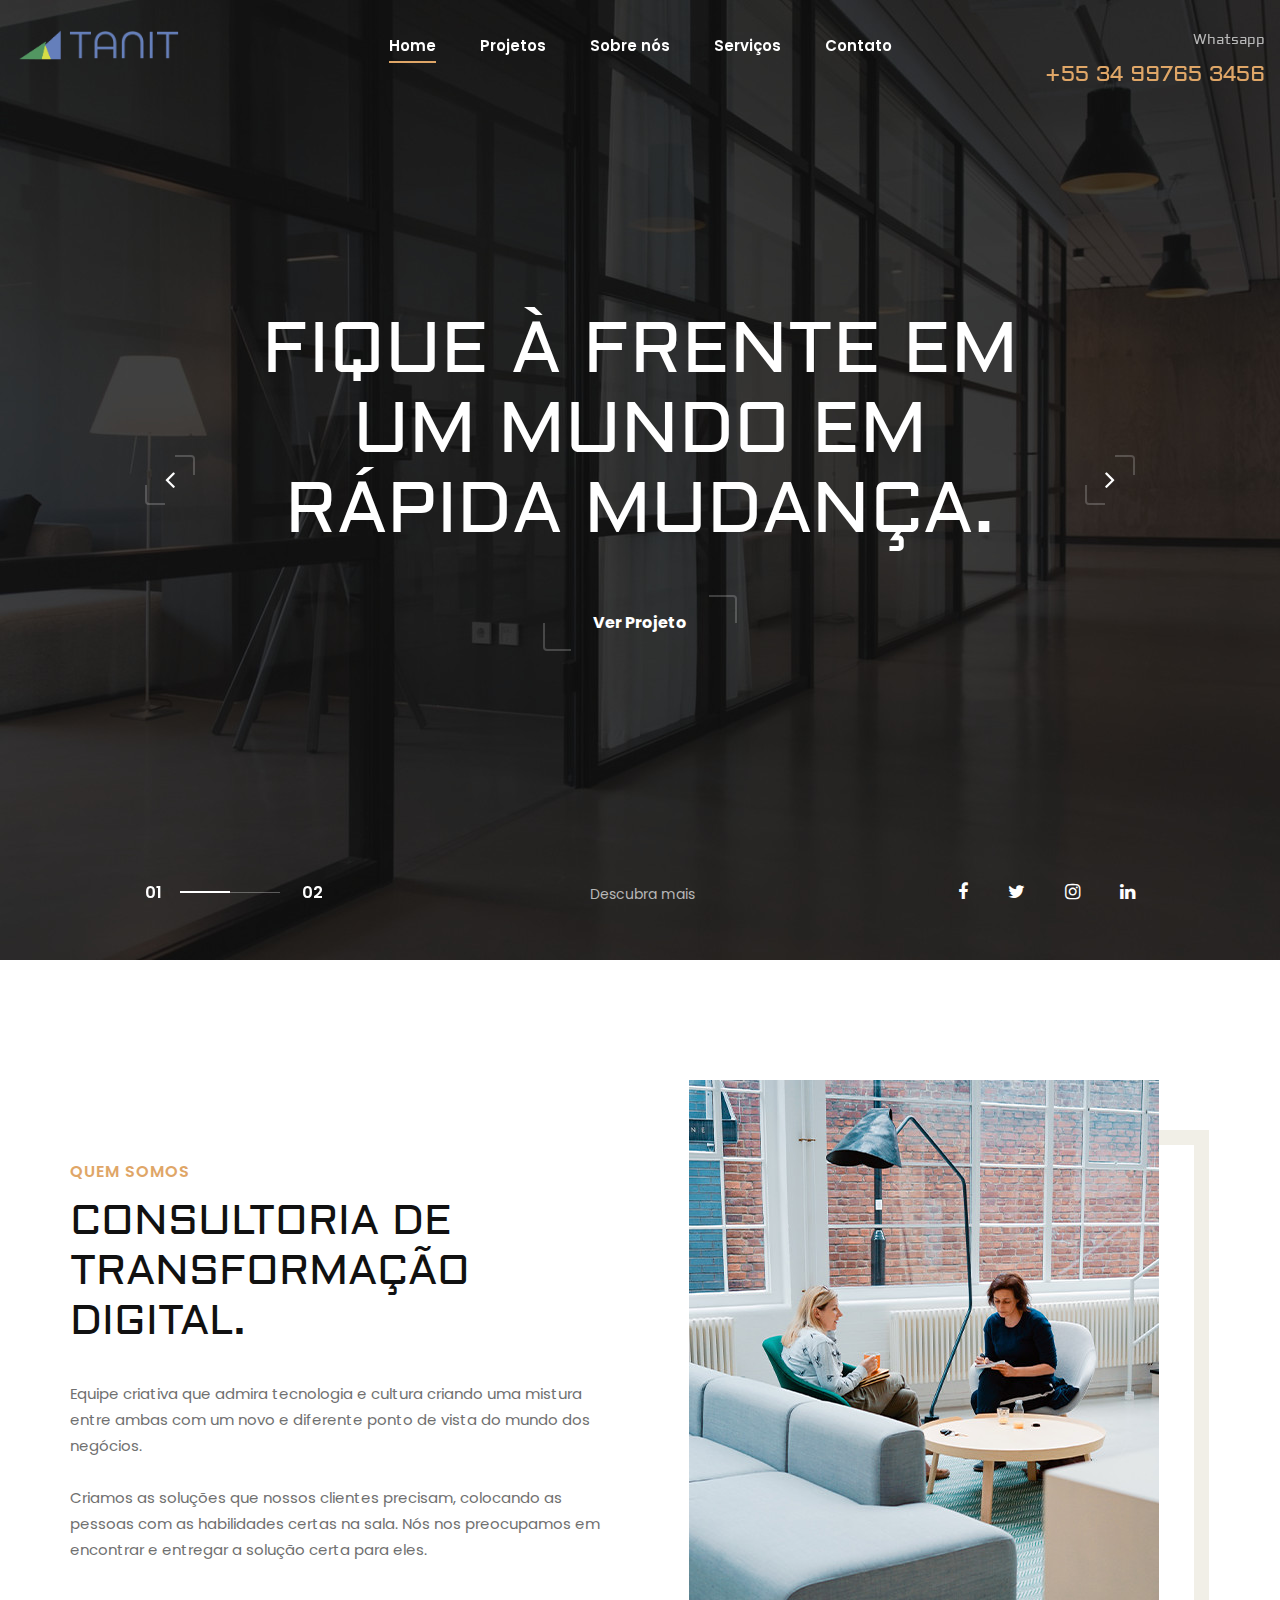
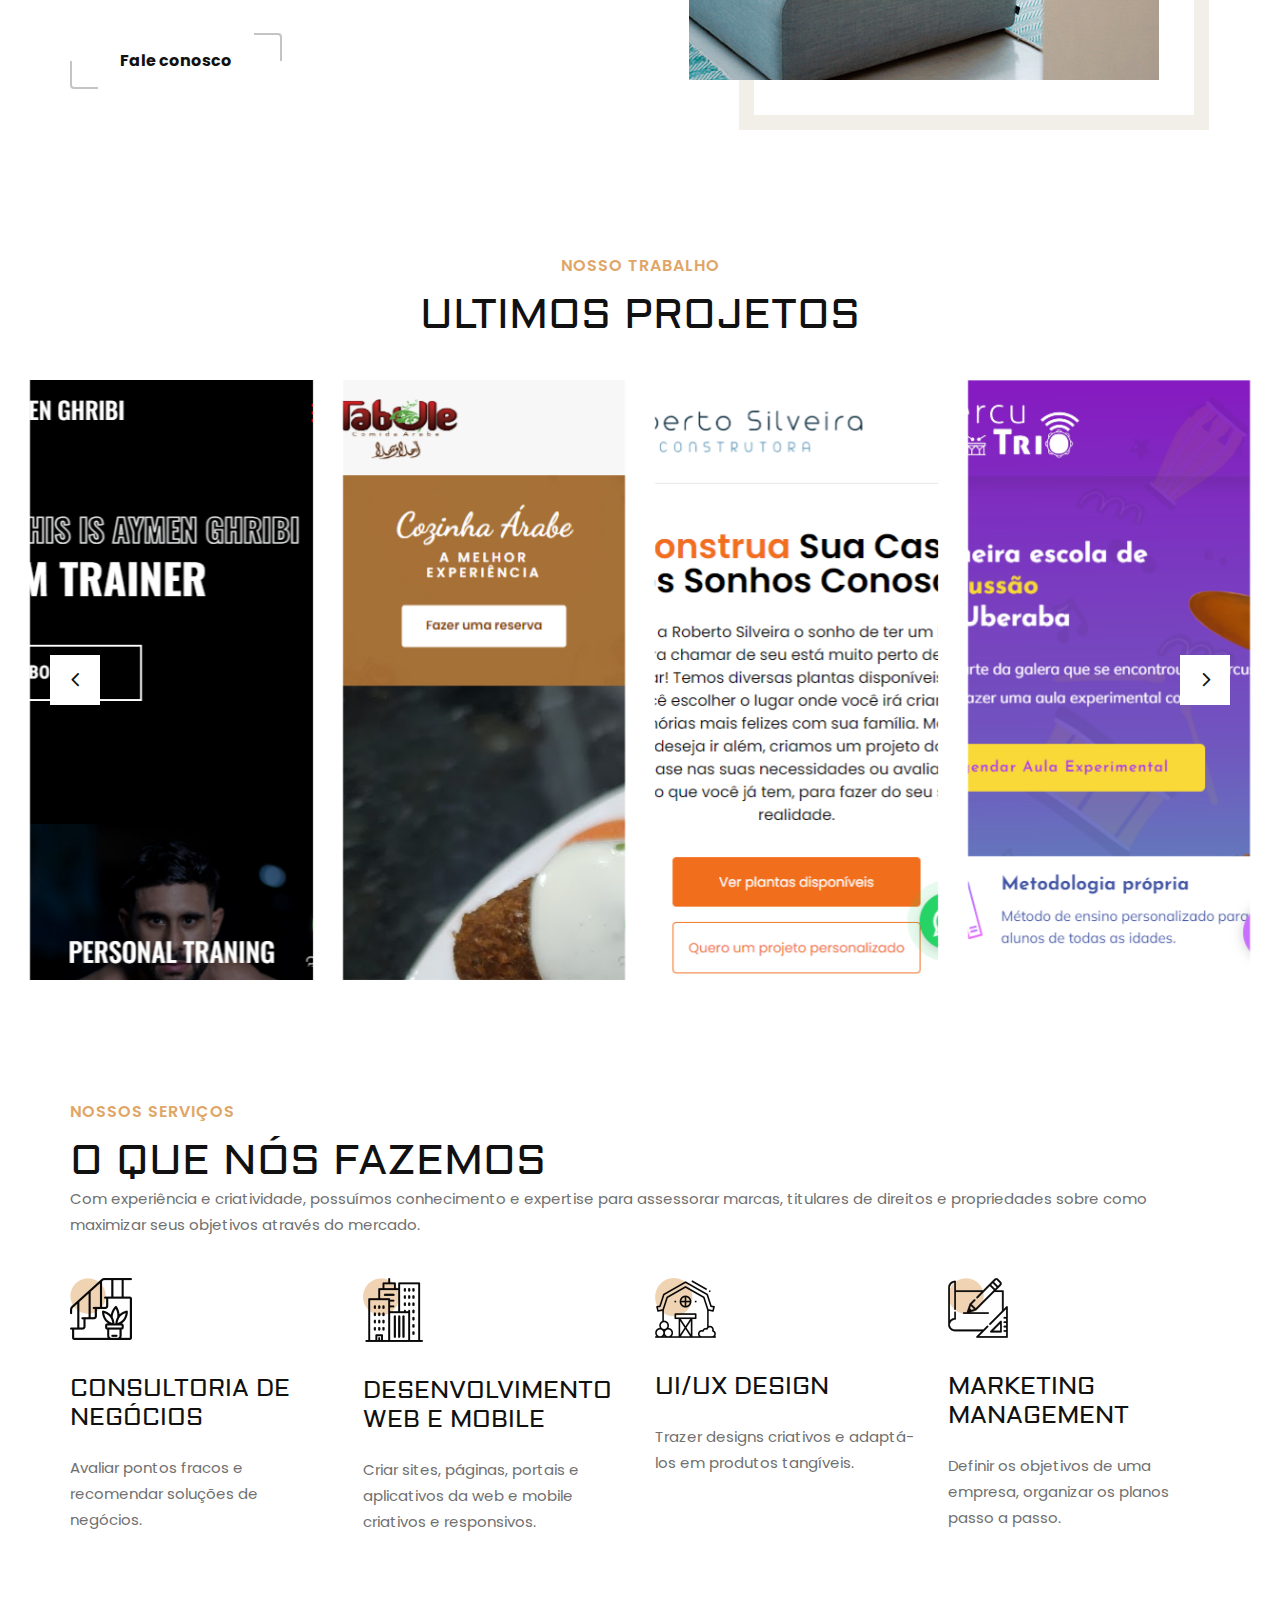
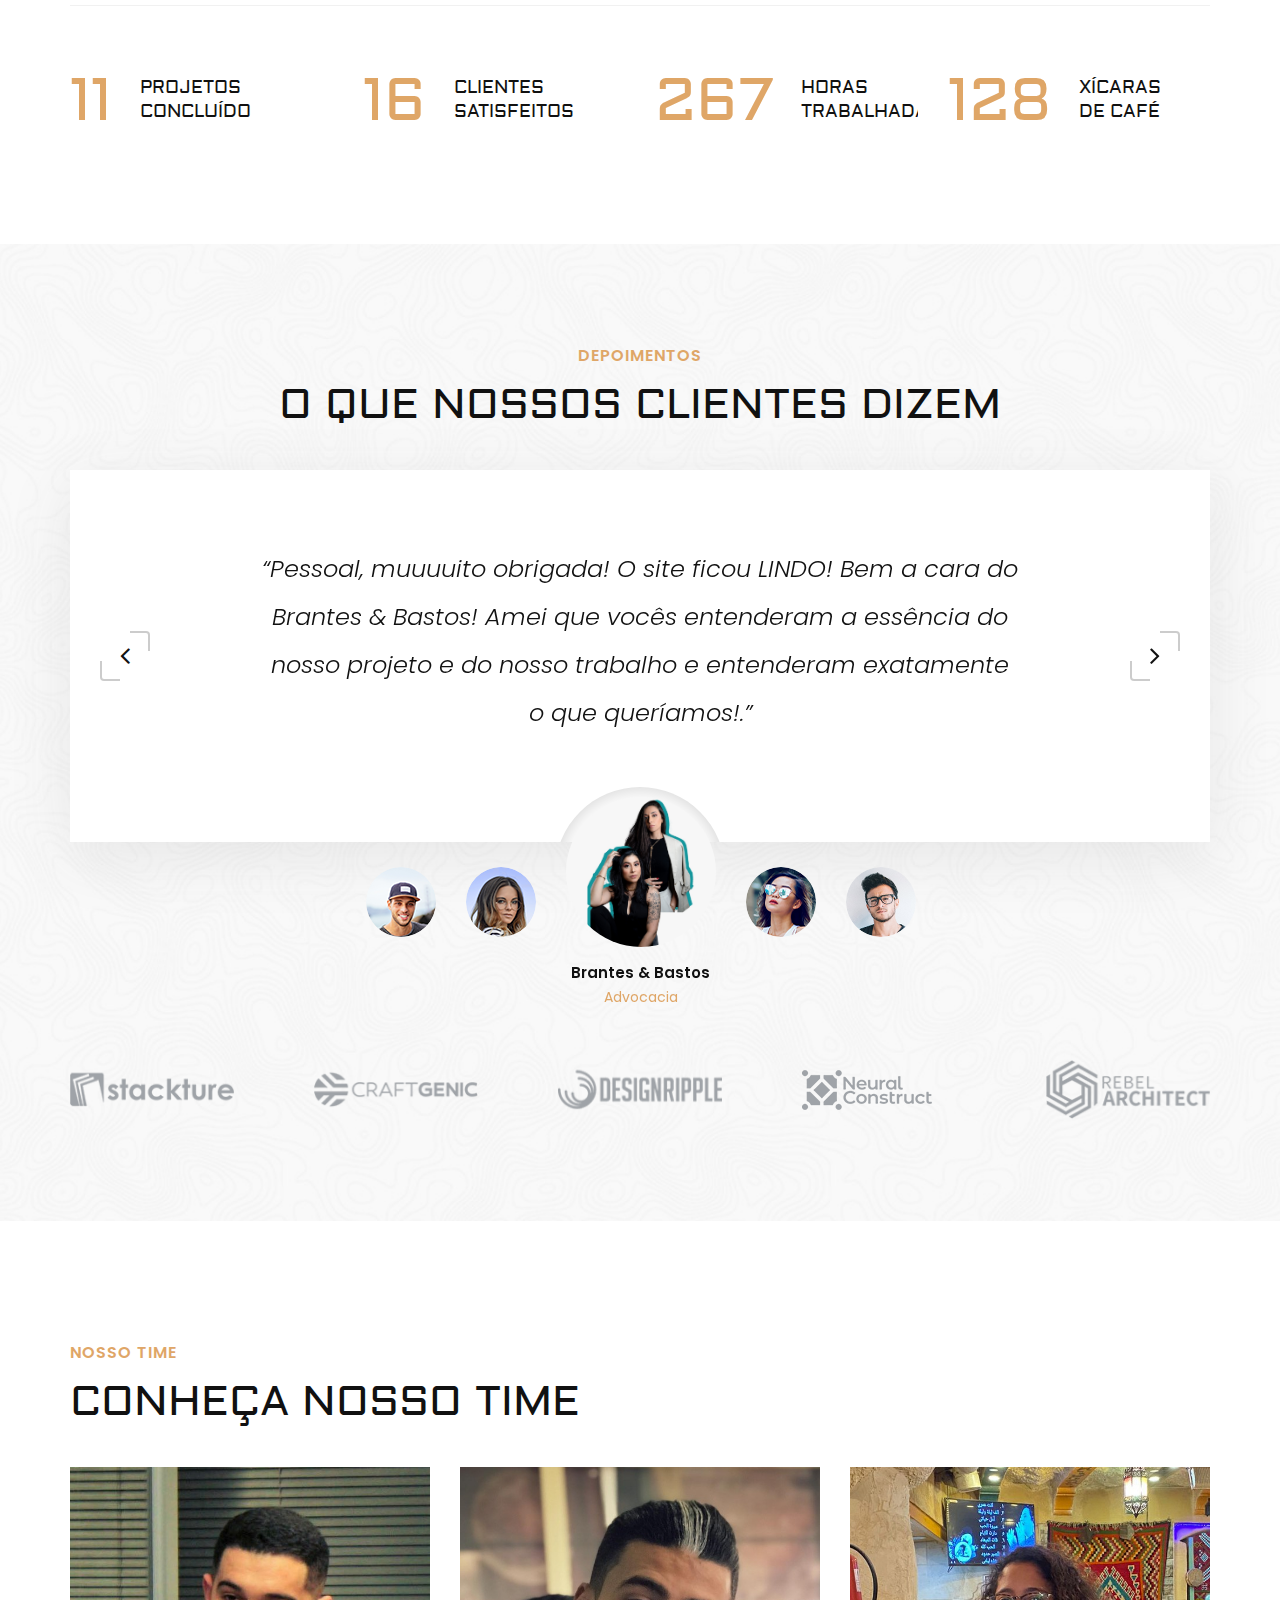
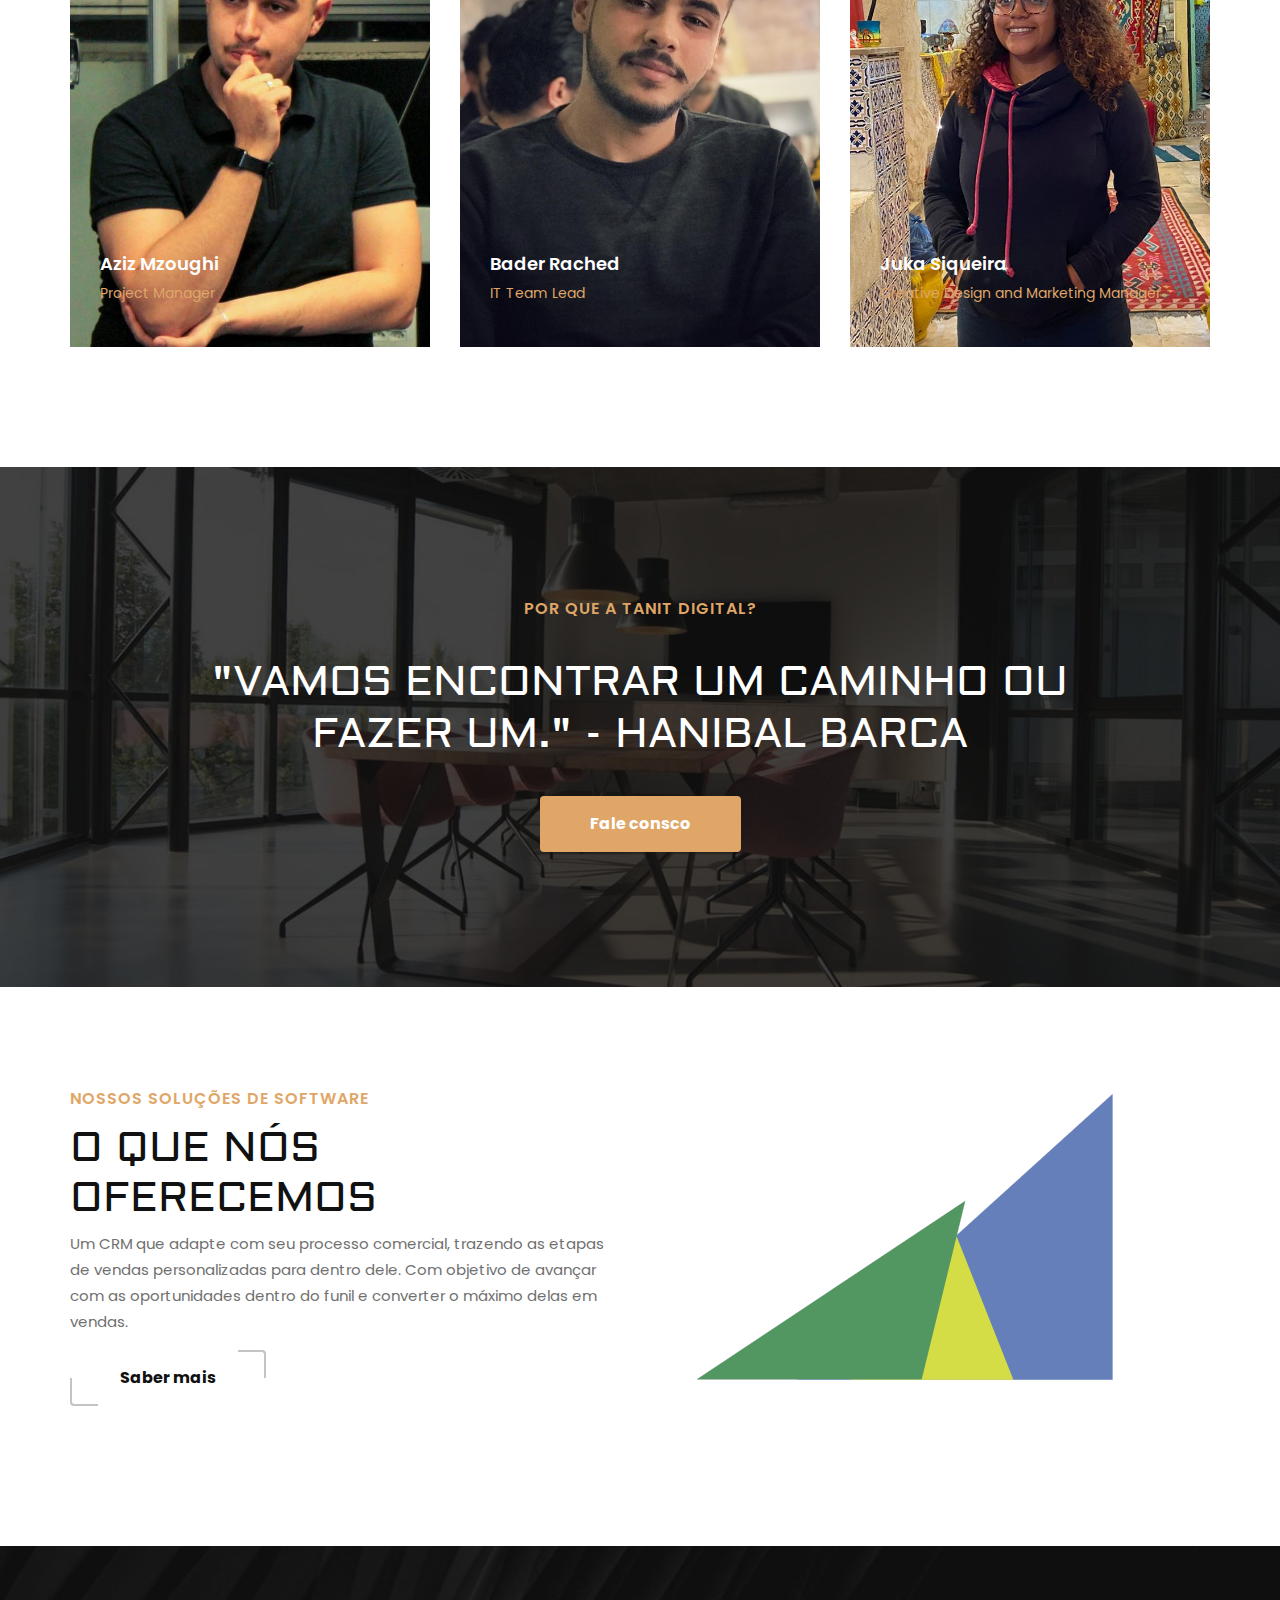
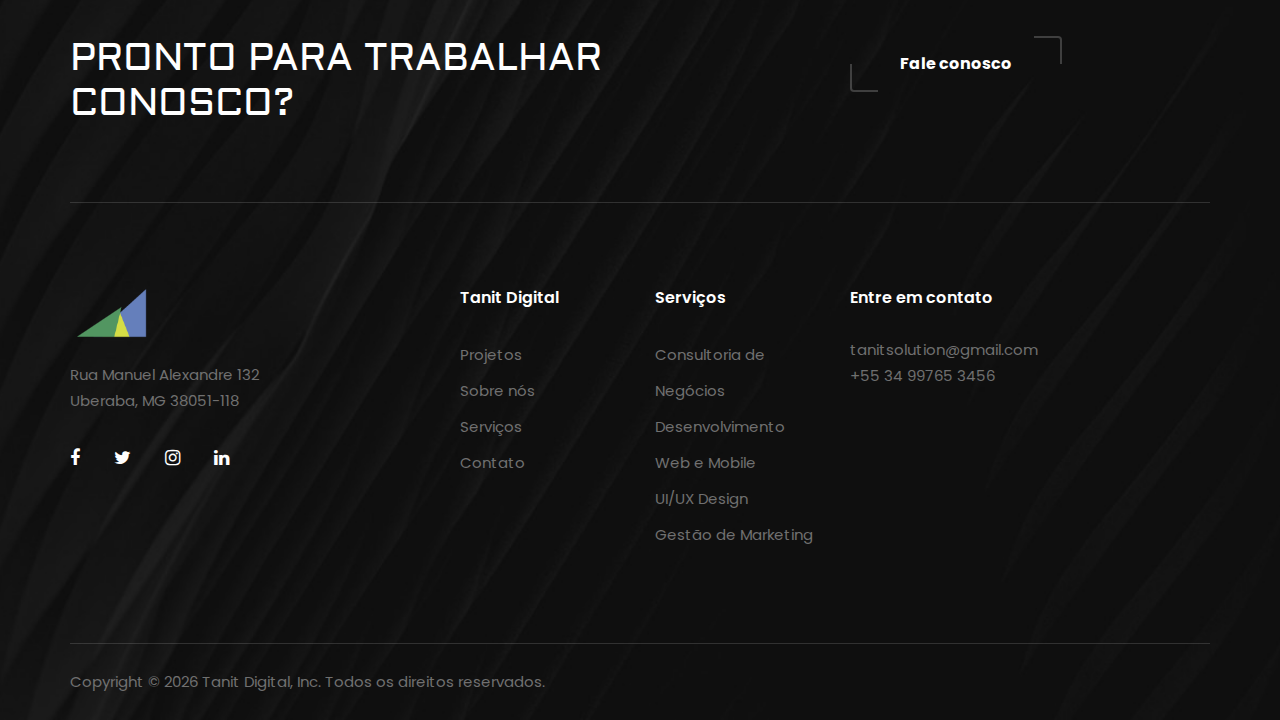
==== commit 95e2b580: "navbar, banner, about us, projects, team, testimonials, crm section, contact and footer" ====
--- a/index.html
+++ b/index.html
@@ -1,13 +1,13 @@
 <!DOCTYPE html>
-<html lang="zxx">
+<html lang="en">
 
 <head>
     <meta charset="UTF-8">
-    <meta name="description" content="Staging Template">
-    <meta name="keywords" content="Staging, unica, creative, html">
+    <meta name="description" content="criar um site, marketing, crm, tanit digital web, Fabrica de software, agencia de marketing">
+    <meta name="keywords" content="criar um site, marketing, crm, tanit digital web, creative, unica, site, wordpress, Fabrica de software, agencia de marketing">
     <meta name="viewport" content="width=device-width, initial-scale=1.0">
     <meta http-equiv="X-UA-Compatible" content="ie=edge">
-    <title>Staging | Template</title>
+    <title>Tanit Digital | Agência de marketing</title>
 
     <!-- Google Font -->
     <link href="https://fonts.googleapis.com/css2?family=Poppins:wght@300;400;500;600;700;800;900&display=swap"
@@ -34,12 +34,12 @@
     <div class="offcanvas-menu-overlay"></div>
     <div class="offcanvas-menu-wrapper">
         <div class="offcanvas__logo">
-            <a href="#"><img src="img/logo.png" alt=""></a>
+            <a href="#"><img src="/img/logo-tanit.png" alt="website creation, design, logo, branding, marketing management, UI/UX, web applications, CRM, SEO, digital marketing"></a>
         </div>
         <div id="mobile-menu-wrap"></div>
         <div class="offcanvas__widget">
-            <span>Call us for any questions</span>
-            <h4>+01 123 456 789</h4>
+            <span>Whatsapp</span>
+            <h4>+55 34 99765 3456</h4>
         </div>
     </div>
     <!-- Offcanvas Menu End -->
@@ -50,32 +50,28 @@
             <div class="row">
                 <div class="col-lg-3">
                     <div class="header__logo">
-                        <a href="#"><img src="img/logo.png" alt=""></a>
+                        <a href="/">
+                            <img src="/img/logo-tanit.png" alt="website creation, design, logo, branding, marketing management, UI/UX, web applications, CRM, SEO, digital marketing" height="30px">
+                            <img src="/img/tanit-logo-text.png" alt="website creation, design, logo, branding, marketing management, UI/UX, web applications, CRM, SEO, digital marketing" height="28px" width="110px">
+                        </a>
                     </div>
                 </div>
                 <div class="col-lg-6">
                     <nav class="header__menu mobile-menu">
                         <ul>
                             <li class="active"><a href="./index.html">Home</a></li>
-                            <li><a href="./projects.html">Projects</a></li>
-                            <li><a href="./about.html">About</a></li>
-                            <li><a href="#">Pages</a>
-                                <ul class="dropdown">
-                                    <li><a href="./Project-details.html">Project Details</a></li>
-                                    <li><a href="./about.html">About</a></li>
-                                    <li><a href="./services.html">Services</a></li>
-                                    <li><a href="./blog-details.html">Blog Details</a></li>
-                                </ul>
-                            </li>
-                            <li><a href="./blog.html">Blog</a></li>
-                            <li><a href="./contact.html">Contact</a></li>
+                            <li><a href="./projects.html">Projetos</a></li>
+                            <li><a href="./about.html">Sobre nós</a></li>
+                            <li><a href="./services.html">Serviços</a></li>
+                            <li class="d-none"><a href="./blog.html">Blog</a></li>
+                            <li><a href="./contact.html">Contato</a></li>
                         </ul>
                     </nav>
                 </div>
                 <div class="col-lg-3">
                     <div class="header__widget">
-                        <span>Call us for any questions</span>
-                        <h4>+01 123 456 789</h4>
+                        <a href="https://wa.me/553499701369?text=Obrigado%20pela%20sua%20mensagem!%20N%C3%B3s%20voltaremos%20para%20voc%C3%AA%20em%20breve!" target="_blank"><span>Whatsapp</span>
+                        <h4>+55 34 99765 3456</h4></a>
                     </div>
                 </div>
             </div>
@@ -89,27 +85,28 @@
         <div class="hero__slider owl-carousel">
             <div class="hero__items set-bg" data-setbg="img/hero/hero-1.jpg">
                 <div class="hero__text">
-                    <h2>Quality is not only our standard.</h2>
-                    <a href="#" class="primary-btn">See Project</a>
-                    <a href="#" class="more_btn">Discover more</a>
+                    <h2>Fique à frente
+                        em um mundo em rápida mudança.</h2>
+                    <a href="#" class="primary-btn">Ver Projeto</a>
+                    <a href="#" class="more_btn">Descubra mais</a>
                     <div class="hero__social">
-                        <a href="#"><i class="fa fa-facebook"></i></a>
-                        <a href="#"><i class="fa fa-twitter"></i></a>
-                        <a href="#"><i class="fa fa-instagram"></i></a>
-                        <a href="#"><i class="fa fa-linkedin"></i></a>
+                        <a href="https://www.facebook.com/tanitsolution/" target="_blank"><i class="fa fa-facebook"></i></a>
+                        <a href="https://twitter.com/tanitsolution/" target="_blank"><i class="fa fa-twitter"></i></a>
+                        <a href="https://www.instagram.com/tanitdigital/" target="_blank"><i class="fa fa-instagram"></i></a>
+                        <a href="https://www.linkedin.com/company/tanit-solution/" target="_blank"><i class="fa fa-linkedin"></i></a>
                     </div>
                 </div>
             </div>
             <div class="hero__items set-bg" data-setbg="img/hero/hero-1.jpg">
                 <div class="hero__text">
-                    <h2>Quality is not only our standard.</h2>
-                    <a href="#" class="primary-btn">See Project</a>
-                    <a href="#" class="more_btn">Discover more</a>
+                    <h2>Assuma a liderança no ritmo acelerado do mundo moderno.</h2>
+                    <a href="#" class="primary-btn">Ver Projeto</a>
+                    <a href="#" class="more_btn">Descubra mais</a>
                     <div class="hero__social">
-                        <a href="#"><i class="fa fa-facebook"></i></a>
-                        <a href="#"><i class="fa fa-twitter"></i></a>
-                        <a href="#"><i class="fa fa-instagram"></i></a>
-                        <a href="#"><i class="fa fa-linkedin"></i></a>
+                        <a href="https://www.facebook.com/tanitsolution/" target="_blank"><i class="fa fa-facebook"></i></a>
+                        <a href="https://twitter.com/tanitsolution/" target="_blank"><i class="fa fa-twitter"></i></a>
+                        <a href="https://www.instagram.com/tanitdigital/" target="_blank"><i class="fa fa-instagram"></i></a>
+                        <a href="https://www.linkedin.com/company/tanit-solution/" target="_blank"><i class="fa fa-linkedin"></i></a>
                     </div>
                 </div>
             </div>
@@ -126,23 +123,20 @@
                 <div class="col-lg-6">
                     <div class="about__text">
                         <div class="section-title">
-                            <span>who are we</span>
-                            <h2>We propose and discuss design rules</h2>
+                            <span>Quem somos</span>
+                            <h2>Consultoria de transformação digital.</h2>
                         </div>
                         <div class="about__para__text">
-                            <p>Metasurfaces are generally designed by placing scatterers in periodic or pseudo-periodic
-                                grids. We propose and discuss design rules for functional metasurfaces with randomly
-                            placed.</p>
-                            <p>Anisotropic elements that randomly sample. Quisque sit amet nisl ante. Fusce lacinia non
-                            tellus id gravida. Cras neque dolor, volutpat et hendrerit et.</p>
-                        </div>
-                        <a href="#" class="primary-btn normal-btn">Learn More</a>
+                            <p>Equipe criativa que admira tecnologia e cultura criando uma mistura entre ambas com um novo e diferente ponto de vista do mundo dos negócios.</p>
+                            <p>Criamos as soluções que nossos clientes precisam, colocando as pessoas com as habilidades certas na sala. Nós nos preocupamos em encontrar e entregar a solução certa para eles.</p>
+                        </div>
+                        <a href="https://wa.me/553499701369?text=Obrigado%20pela%20sua%20mensagem!%20N%C3%B3s%20voltaremos%20para%20voc%C3%AA%20em%20breve!" class="primary-btn normal-btn">Fale conosco</a>
                     </div>
                 </div>
                 <div class="col-lg-6">
                     <div class="about__pic">
                         <div class="about__pic__inner">
-                            <img src="img/about-pic.jpg" alt="">
+                            <img src="img/about-pic.jpg" alt="website creation, design, logo, branding, marketing management, UI/UX, web applications, CRM, SEO, digital marketing">
                         </div>
                     </div>
                 </div>
@@ -157,50 +151,58 @@
             <div class="row">
                 <div class="col-lg-12 text-center">
                     <div class="section-title">
-                        <span>Our works</span>
-                        <h2>Latest projects</h2>
+                        <span>Nosso trabalho</span>
+                        <h2>Ultimos Projetos</h2>
                     </div>
                 </div>
             </div>
             <div class="row">
                 <div class="project__slider owl-carousel">
                     <div class="col-lg-3">
-                        <div class="project__slider__item set-bg" data-setbg="img/project/project-1.jpg">
+                        <div class="project__slider__item set-bg" data-setbg="img/project/projects-sm/project1.png">
                             <div class="project__slider__item__hover">
-                                <span>interiors</span>
-                                <h5>Lower River Street Astoria</h5>
+                                <span>Site e Branding</span>
+                                <h5>Brantes e Bastos</h5>
                             </div>
                         </div>
                     </div>
                     <div class="col-lg-3">
-                        <div class="project__slider__item set-bg" data-setbg="img/project/project-2.jpg">
+                        <div class="project__slider__item set-bg" data-setbg="img/project/projects-sm/project2.png">
                             <div class="project__slider__item__hover">
-                                <span>interiors</span>
-                                <h5>Lower River Street Astoria</h5>
+                                <span>Site e Branding</span>
+                                <h5>Restaurante Tabule</h5>
                             </div>
                         </div>
                     </div>
                     <div class="col-lg-3">
-                        <div class="project__slider__item set-bg" data-setbg="img/project/project-3.jpg">
+                        <div class="project__slider__item set-bg" data-setbg="img/project/projects-sm/project3.png">
                             <div class="project__slider__item__hover">
-                                <span>interiors</span>
-                                <h5>Lower River Street Astoria</h5>
+                                <span>Applicativo web</span>
+                                <h5>Roberto Silveira Real Estate</h5>
                             </div>
                         </div>
                     </div>
                     <div class="col-lg-3">
-                        <div class="project__slider__item set-bg" data-setbg="img/project/project-4.jpg">
+                        <div class="project__slider__item set-bg" data-setbg="img/project/projects-sm/project4.png">
                             <div class="project__slider__item__hover">
-                                <span>interiors</span>
-                                <h5>Lower River Street Astoria</h5>
+                                <span>Marketing & Site</span>
+                                <h5>Percutrio - escola de bateria e percussão</h5>
                             </div>
                         </div>
                     </div>
                     <div class="col-lg-3">
-                        <div class="project__slider__item set-bg" data-setbg="img/project/project-2.jpg">
+                        <div class="project__slider__item set-bg" data-setbg="img/project/projects-sm/project5.png">
                             <div class="project__slider__item__hover">
-                                <span>interiors</span>
-                                <h5>Lower River Street Astoria</h5>
+                                <span>Landing page</span>
+                                <h5>Brantes & Bastos - Escritório de Advocacia Digital</h5>
+                            </div>
+                        </div>
+                    </div>
+                    <div class="col-lg-3">
+                        <div class="project__slider__item set-bg" data-setbg="img/project/projects-sm/project6.png">
+                            <div class="project__slider__item__hover">
+                                <span>Site e Design</span>
+                                <h5>Evento Inspire</h5>
                             </div>
                         </div>
                     </div>
@@ -216,42 +218,40 @@
             <div class="row">
                 <div class="col-lg-12">
                     <div class="section-title">
-                        <span>Our specialization</span>
-                        <h2>What we do</h2>
+                        <span>Nossos Serviços</span>
+                        <h2>O QUE NÓS FAZEMOS</h2>
+                        <p>Com experiência e criatividade, possuímos conhecimento e expertise para assessorar marcas, titulares de direitos e propriedades sobre como
+                            maximizar seus objetivos através do mercado.</p>
                     </div>
                 </div>
             </div>
             <div class="row">
                 <div class="col-lg-3 col-md-6 col-sm-6">
                     <div class="services__item">
-                        <img src="img/services/services-1.png" alt="">
-                        <h4>Interior Design</h4>
-                        <p>As you might expect of a company that began as a high-end interiors contractor, we pay strict
-                        attention.</p>
+                        <img src="img/services/services-1.png" alt="website creation, design, logo, branding, marketing management, UI/UX, web applications, CRM, SEO, digital marketing">
+                        <h4>Consultoria de negócios</h4>
+                        <p>Avaliar pontos fracos e recomendar soluções de negócios.</p>
                     </div>
                 </div>
                 <div class="col-lg-3 col-md-6 col-sm-6">
                     <div class="services__item">
-                        <img src="img/services/services-2.png" alt="">
-                        <h4>Office Design</h4>
-                        <p>Our commitment to exceptional quality has never wavered. To day ranks as one of the most
-                        highly-regarded construction.</p>
+                        <img src="img/services/services-2.png" alt="website creation, design, logo, branding, marketing management, UI/UX, web applications, CRM, SEO, digital marketing">
+                        <h4>Desenvolvimento Web e Mobile</h4>
+                        <p>Criar sites, páginas, portais e aplicativos da web e mobile criativos e responsivos.</p>
                     </div>
                 </div>
                 <div class="col-lg-3 col-md-6 col-sm-6">
                     <div class="services__item">
-                        <img src="img/services/services-3.png" alt="">
-                        <h4>Home Design</h4>
-                        <p>Interdisciplinary architectural studio with cultural, residential and commercial projects
-                        built worldwide.</p>
+                        <img src="img/services/services-3.png" alt="website creation, design, logo, branding, marketing management, UI/UX, web applications, CRM, SEO, digital marketing">
+                        <h4>UI/UX Design</h4>
+                        <p>Trazer designs criativos e adaptá-los em produtos tangíveis.</p>
                     </div>
                 </div>
                 <div class="col-lg-3 col-md-6 col-sm-6">
                     <div class="services__item">
-                        <img src="img/services/services-4.png" alt="">
-                        <h4>Design drawing</h4>
-                        <p>Creating architectural and creative solutions to help people realize their vision and make
-                        them a reality.</p>
+                        <img src="img/services/services-4.png" alt="website creation, design, logo, branding, marketing management, UI/UX, web applications, CRM, SEO, digital marketing">
+                        <h4>Marketing Management</h4>
+                        <p>Definir os objetivos de uma empresa, organizar os planos passo a passo.</p>
                     </div>
                 </div>
             </div>
@@ -263,7 +263,7 @@
                                 <h2 class="count">85</h2>
                             </div>
                             <div class="counter__item__text">
-                                <h5>Projects<br /> Completed</h5>
+                                <h5>Projetos<br /> CONCLUÍDO</h5>
                             </div>
                         </div>
                     </div>
@@ -273,27 +273,27 @@
                                 <h2 class="count">127</h2>
                             </div>
                             <div class="counter__item__text">
-                                <h5>Happy<br /> Clients</h5>
+                                <h5>Clientes<br /> satisfeitos</h5>
                             </div>
                         </div>
                     </div>
                     <div class="col-lg-3 col-md-6 col-sm-6">
                         <div class="counter__item">
                             <div class="counter__item__number">
-                                <h2 class="count">36</h2>
+                                <h2 class="count">2236</h2>
                             </div>
                             <div class="counter__item__text">
-                                <h5>Awards<br /> Received</h5>
+                                <h5>Horas<br /> trabalhadas</h5>
                             </div>
                         </div>
                     </div>
                     <div class="col-lg-3 col-md-6 col-sm-6">
                         <div class="counter__item">
                             <div class="counter__item__number">
-                                <h2 class="count">74</h2>
+                                <h2 class="count">1074</h2>
                             </div>
                             <div class="counter__item__text">
-                                <h5>Cups Of<br /> Coffee</h5>
+                                <h5>Xícaras<br /> de café</h5>
                             </div>
                         </div>
                     </div>
@@ -309,8 +309,8 @@
             <div class="row">
                 <div class="col-lg-12 text-center">
                     <div class="section-title">
-                        <span>Testimonials</span>
-                        <h2>What your clients say</h2>
+                        <span>Depoimentos</span>
+                        <h2>O que nossos clientes dizem</h2>
                     </div>
                 </div>
             </div>
@@ -320,20 +320,18 @@
                         <div class="testimonial__item">
                             <div class="row d-flex justify-content-center">
                                 <div class="col-xl-9 col-lg-10">
-                                    <p>“1. Fast and accurate at solving mental math problems involving addition,
-                                        subtraction, multiplication, division and percentages but without high-level
-                                        skills that might be required in jobs requiring complex calculation and
-                                    analysis.”</p>
+                                    <p>
+                                        “Pessoal, muuuuito obrigada! O site ficou LINDO!
+                                        Bem a cara do Brantes & Bastos! Amei que vocês entenderam a essência do nosso projeto
+                                         e do nosso trabalho e entenderam exatamente o que queríamos!.”
+                                    </p>
                                 </div>
                             </div>
                         </div>
                         <div class="testimonial__item">
                             <div class="row d-flex justify-content-center">
                                 <div class="col-xl-9 col-lg-10">
-                                    <p>“2. Fast and accurate at solving mental math problems involving addition,
-                                        subtraction, multiplication, division and percentages but without high-level
-                                        skills that might be required in jobs requiring complex calculation and
-                                    analysis.”</p>
+                                    <p>“Ótimo atendimento, muito comprometida e profissional.”</p>
                                 </div>
                             </div>
                         </div>
@@ -375,7 +373,25 @@
                     <div class="testimonial__client">
                         <div class="testimonial__client__item add">
                             <div class="testimonial__client__pic">
-                                <img src="img/testimonial/ta-1.png" alt="">
+                                <img src="img/testimonial/dep-1.jpg" alt="website creation, design, logo, branding, marketing management, UI/UX, web applications, CRM, SEO, digital marketing">
+                            </div>
+                            <div class="testimonial__client__text">
+                                <h5>Brantes & Bastos</h5>
+                                <span>Advocacia</span>
+                            </div>
+                        </div>
+                        <div class="testimonial__client__item">
+                            <div class="testimonial__client__pic">
+                                <img src="img/testimonial/ta-2.png" alt="website creation, design, logo, branding, marketing management, UI/UX, web applications, CRM, SEO, digital marketing">
+                            </div>
+                            <div class="testimonial__client__text">
+                                <h5>João Victor Gonçalves dos santos</h5>
+                                <span>Refrigeração Automotiva</span>
+                            </div>
+                        </div>
+                        <div class="testimonial__client__item">
+                            <div class="testimonial__client__pic">
+                                <img src="img/testimonial/ta-3.png" alt="website creation, design, logo, branding, marketing management, UI/UX, web applications, CRM, SEO, digital marketing">
                             </div>
                             <div class="testimonial__client__text">
                                 <h5>Renee Calhoun</h5>
@@ -384,7 +400,7 @@
                         </div>
                         <div class="testimonial__client__item">
                             <div class="testimonial__client__pic">
-                                <img src="img/testimonial/ta-2.png" alt="">
+                                <img src="img/testimonial/ta-4.png" alt="website creation, design, logo, branding, marketing management, UI/UX, web applications, CRM, SEO, digital marketing">
                             </div>
                             <div class="testimonial__client__text">
                                 <h5>Renee Calhoun</h5>
@@ -393,31 +409,13 @@
                         </div>
                         <div class="testimonial__client__item">
                             <div class="testimonial__client__pic">
-                                <img src="img/testimonial/ta-3.png" alt="">
+                                <img src="img/testimonial/ta-5.png" alt="website creation, design, logo, branding, marketing management, UI/UX, web applications, CRM, SEO, digital marketing">
                             </div>
                             <div class="testimonial__client__text">
                                 <h5>Renee Calhoun</h5>
                                 <span>CEO Woolley</span>
                             </div>
                         </div>
-                        <div class="testimonial__client__item">
-                            <div class="testimonial__client__pic">
-                                <img src="img/testimonial/ta-4.png" alt="">
-                            </div>
-                            <div class="testimonial__client__text">
-                                <h5>Renee Calhoun</h5>
-                                <span>CEO Woolley</span>
-                            </div>
-                        </div>
-                        <div class="testimonial__client__item">
-                            <div class="testimonial__client__pic">
-                                <img src="img/testimonial/ta-5.png" alt="">
-                            </div>
-                            <div class="testimonial__client__text">
-                                <h5>Renee Calhoun</h5>
-                                <span>CEO Woolley</span>
-                            </div>
-                        </div>
                     </div>
                 </div>
             </div>
@@ -425,22 +423,22 @@
                 <div class="col-lg-12">
                     <div class="logo__carousel owl-carousel">
                         <div class="logo__carousel__item">
-                            <a href="#"><img src="img/logo/logo-1.png" alt=""></a>
+                            <a href="#"><img src="img/logo/logo-1.png" alt="website creation, design, logo, branding, marketing management, UI/UX, web applications, CRM, SEO, digital marketing"></a>
                         </div>
                         <div class="logo__carousel__item">
-                            <a href="#"><img src="img/logo/logo-2.png" alt=""></a>
+                            <a href="#"><img src="img/logo/logo-2.png" alt="website creation, design, logo, branding, marketing management, UI/UX, web applications, CRM, SEO, digital marketing"></a>
                         </div>
                         <div class="logo__carousel__item">
-                            <a href="#"><img src="img/logo/logo-3.png" alt=""></a>
+                            <a href="#"><img src="img/logo/logo-3.png" alt="website creation, design, logo, branding, marketing management, UI/UX, web applications, CRM, SEO, digital marketing"></a>
                         </div>
                         <div class="logo__carousel__item">
-                            <a href="#"><img src="img/logo/logo-4.png" alt=""></a>
+                            <a href="#"><img src="img/logo/logo-4.png" alt="website creation, design, logo, branding, marketing management, UI/UX, web applications, CRM, SEO, digital marketing"></a>
                         </div>
                         <div class="logo__carousel__item">
-                            <a href="#"><img src="img/logo/logo-5.png" alt=""></a>
+                            <a href="#"><img src="img/logo/logo-5.png" alt="website creation, design, logo, branding, marketing management, UI/UX, web applications, CRM, SEO, digital marketing"></a>
                         </div>
                         <div class="logo__carousel__item">
-                            <a href="#"><img src="img/logo/logo-3.png" alt=""></a>
+                            <a href="#"><img src="img/logo/logo-3.png" alt="website creation, design, logo, branding, marketing management, UI/UX, web applications, CRM, SEO, digital marketing"></a>
                         </div>
                     </div>
                 </div>
@@ -455,11 +453,11 @@
             <div class="row">
                 <div class="col-lg-9 col-md-8 col-sm-6">
                     <div class="section-title">
-                        <span>Our Team</span>
-                        <h2>Meet our team</h2>
-                    </div>
-                </div>
-                <div class="col-lg-3 col-md-4 col-sm-6">
+                        <span>Nosso time</span>
+                        <h2>Conheça nosso time</h2>
+                    </div>
+                </div>
+                <div class="col-lg-3 col-md-4 col-sm-6 d-none">
                     <div class="team__btn">
                         <a href="#" class="primary-btn normal-btn">View All</a>
                     </div>
@@ -467,55 +465,43 @@
             </div>
             <div class="row">
                 <div class="col-lg-4 col-md-6">
-                    <div class="team__item set-bg" data-setbg="img/team/team-1.jpg">
+                    <div class="team__item set-bg" data-setbg="img/team/team1.jpeg">
                         <div class="team__text">
                             <div class="team__title">
-                                <h5>Dolores Webster</h5>
-                                <span>CEO & Founder</span>
-                            </div>
-                            <p>Vestibulum dapibus odio quam, sit amet hendrerit dui ultricies consectetur. Ut viverra
-                                porta leo, non tincidunt mauris condimentum eget. Vivamus non turpis elit. Aenean
-                            ultricies nisl sit amet.</p>
+                                <h5>Aziz Mzoughi</h5>
+                                <span>Project Manager</span>
+                            </div>
+                            <p></p>
                             <div class="team__social">
-                                <a href="#"><i class="fa fa-facebook"></i></a>
-                                <a href="#"><i class="fa fa-twitter"></i></a>
-                                <a href="#"><i class="fa fa-instagram"></i></a>
+                                <a href="https://www.linkedin.com/in/mzoughi-aziz/" target="_blank"><i class="fa fa-linkedin"></i></a>
                             </div>
                         </div>
                     </div>
                 </div>
                 <div class="col-lg-4 col-md-6">
-                    <div class="team__item set-bg" data-setbg="img/team/team-2.jpg">
+                    <div class="team__item set-bg" data-setbg="img/team/team2.jpg">
                         <div class="team__text">
                             <div class="team__title">
-                                <h5>Dana Vaughn</h5>
-                                <span>Architect</span>
-                            </div>
-                            <p>Vestibulum dapibus odio quam, sit amet hendrerit dui ultricies consectetur. Ut viverra
-                                porta leo, non tincidunt mauris condimentum eget. Vivamus non turpis elit. Aenean
-                            ultricies nisl sit amet.</p>
+                                <h5>Bader Rached</h5>
+                                <span>IT Team Lead</span>
+                            </div>
+                            <p></p>
                             <div class="team__social">
-                                <a href="#"><i class="fa fa-facebook"></i></a>
-                                <a href="#"><i class="fa fa-twitter"></i></a>
-                                <a href="#"><i class="fa fa-instagram"></i></a>
+                                <a href="https://www.linkedin.com/in/baderrached/" target="_blank"><i class="fa fa-linkedin"></i></a>
                             </div>
                         </div>
                     </div>
                 </div>
                 <div class="col-lg-4 col-md-6">
-                    <div class="team__item set-bg" data-setbg="img/team/team-3.jpg">
+                    <div class="team__item set-bg" data-setbg="img/team/team3.jpg">
                         <div class="team__text">
                             <div class="team__title">
-                                <h5>Jonathan Mcdaniel</h5>
-                                <span>Architect</span>
-                            </div>
-                            <p>Vestibulum dapibus odio quam, sit amet hendrerit dui ultricies consectetur. Ut viverra
-                                porta leo, non tincidunt mauris condimentum eget. Vivamus non turpis elit. Aenean
-                            ultricies nisl sit amet.</p>
+                                <h5>Juka Siqueira</h5>
+                                <span>Creative Design and Marketing Manager</span>
+                            </div>
+                            <p></p>
                             <div class="team__social">
-                                <a href="#"><i class="fa fa-facebook"></i></a>
-                                <a href="#"><i class="fa fa-twitter"></i></a>
-                                <a href="#"><i class="fa fa-instagram"></i></a>
+                                <a href="https://www.linkedin.com/in/juka-siqueira/" target="_blank"><i class="fa fa-linkedin"></i></a>
                             </div>
                         </div>
                     </div>
@@ -531,10 +517,9 @@
             <div class="row d-flex justify-content-center">
                 <div class="col-lg-10 text-center">
                     <div class="callto__text">
-                        <span>Why choose us?</span>
-                        <h2>Our Ability To Deliver Outstanding Results For Our Clients Starts With Our Team Of Smart.
-                        </h2>
-                        <a href="#" class="primary-btn">Contact Us</a>
+                        <span>Por que a Tanit Digital?</span>
+                        <h2>"Vamos encontrar um caminho ou fazer um." - Hanibal Barca</h2>
+                        <a href="https://wa.me/553499701369?text=Obrigado%20pela%20sua%20mensagem!%20N%C3%B3s%20voltaremos%20para%20voc%C3%AA%20em%20breve!" class="primary-btn" target="_blank">Fale consco</a>
                     </div>
                 </div>
             </div>
@@ -543,18 +528,18 @@
     <!-- Call To Action Section End -->
 
     <!-- Latest Section Begin -->
-    <section class="latest spad">
+    <section class="latest spad d-none">
         <div class="container">
             <div class="row">
                 <div class="col-lg-9 col-md-8 col-sm-6">
                     <div class="section-title">
-                        <span>Latest News</span>
-                        <h2>From our blog</h2>
+                        <span>ÚLTIMAS NOTÍCIAS</span>
+                        <h2>Nosso blog</h2>
                     </div>
                 </div>
                 <div class="col-lg-3 col-md-4 col-sm-6">
                     <div class="latest__btn">
-                        <a href="#" class="primary-btn normal-btn">View All</a>
+                        <a href="/blog.html" class="primary-btn normal-btn">View All</a>
                     </div>
                 </div>
             </div>
@@ -562,7 +547,7 @@
                 <div class="col-lg-4 col-md-6 col-sm-6">
                     <div class="latest__item">
                         <div class="latest__item__pic">
-                            <img src="img/blog/latest-1.jpg" alt="">
+                            <img src="img/blog/latest-1.jpg" alt="website creation, design, logo, branding, marketing management, UI/UX, web applications, CRM, SEO, digital marketing">
                         </div>
                         <div class="latest__item__text">
                             <span>Architecture</span>
@@ -574,7 +559,7 @@
                 <div class="col-lg-4 col-md-6 col-sm-6">
                     <div class="latest__item">
                         <div class="latest__item__pic">
-                            <img src="img/blog/latest-2.jpg" alt="">
+                            <img src="img/blog/latest-2.jpg" alt="website creation, design, logo, branding, marketing management, UI/UX, web applications, CRM, SEO, digital marketing">
                         </div>
                         <div class="latest__item__text">
                             <span>Interior</span>
@@ -586,7 +571,7 @@
                 <div class="col-lg-4 col-md-6 col-sm-6">
                     <div class="latest__item">
                         <div class="latest__item__pic">
-                            <img src="img/blog/latest-3.jpg" alt="">
+                            <img src="img/blog/latest-3.jpg" alt="website creation, design, logo, branding, marketing management, UI/UX, web applications, CRM, SEO, digital marketing">
                         </div>
                         <div class="latest__item__text">
                             <span>Planning</span>
@@ -599,6 +584,31 @@
         </div>
     </section>
     <!-- Latest Section End -->
+
+    <!-- CRM Section Begin -->
+    <section class="spad">
+        <div class="container">
+            <div class="row">
+                <div class="col-lg-6">
+                    <div class="section-title">
+                        <span>Nossos Soluções de software</span>
+                        <h2>o que nós oferecemos</h2>
+                        <p class="pt-2">Um CRM que adapte com seu processo comercial, trazendo as etapas de vendas personalizadas para dentro dele.
+                            Com objetivo de avançar com as oportunidades dentro do funil e converter o máximo delas em vendas.</p>
+                        <div class="footer__top__newslatter">
+                            <a href="https://wa.me/553499701369?text=Obrigado%20pela%20sua%20mensagem!%20N%C3%B3s%20voltaremos%20para%20voc%C3%AA%20em%20breve!" target="_blank" class="primary-btn normal-btn">
+                                Saber mais
+                            </a>
+                        </div>
+                    </div>
+                </div>
+                <div class="col-lg-6">
+                    <img src="/img/logo-tanit.png" alt="">
+                </div>
+            </div>
+        </div>
+    </section>
+    <!-- CRM Section End -->
 
     <!-- Footer Section Begin -->
     <footer class="footer set-bg" data-setbg="img/footer-bg.jpg">
@@ -607,15 +617,14 @@
                 <div class="row">
                     <div class="col-lg-8 col-md-6">
                         <div class="footer__top__text">
-                            <h2>Ready To Work With Us?</h2>
+                            <h2>PRONTO PARA TRABALHAR CONOSCO?</h2>
                         </div>
                     </div>
                     <div class="col-lg-4 col-md-6">
                         <div class="footer__top__newslatter">
-                            <form action="#">
-                                <input type="text" placeholder="Enter your email...">
-                                <button type="submit"><i class="fa fa-send"></i></button>
-                            </form>
+                            <div class="footer__top__newslatter">
+                                <a href="https://wa.me/553499701369?text=Obrigado%20pela%20sua%20mensagem!%20N%C3%B3s%20voltaremos%20para%20voc%C3%AA%20em%20breve!" target="_blank" class="primary-btn">Fale conosco</a>
+                            </div>
                         </div>
                     </div>
                 </div>
@@ -624,51 +633,46 @@
                 <div class="col-lg-3 col-md-6 col-sm-6">
                     <div class="footer__about">
                         <div class="footer__logo">
-                            <a href="#"><img src="img/logo.png" alt=""></a>
-                        </div>
-                        <p>7176 Blue Spring Lane <br />Santa Monica, CA 90403</p>
-                        <ul>
-                            <li>Info.colorlib@gmail.com</li>
-                            <li>+84 123 456 789</li>
-                        </ul>
+                            <img src="/img/logo-tanit.png" alt="Tanit Digital logo, agencia de marketing" height="50px">
+                        </div>
+                        <p>Rua Manuel Alexandre 132 <br />Uberaba, MG 38051-118</p>
                         <div class="footer__social">
-                            <a href="#"><i class="fa fa-facebook"></i></a>
-                            <a href="#"><i class="fa fa-twitter"></i></a>
-                            <a href="#"><i class="fa fa-instagram"></i></a>
-                            <a href="#"><i class="fa fa-linkedin"></i></a>
+                            <a href="https://www.facebook.com/tanitsolution/" target="_blank"><i class="fa fa-facebook"></i></a>
+                            <a href="https://twitter.com/tanitsolution/" target="_blank"><i class="fa fa-twitter"></i></a>
+                            <a href="https://www.instagram.com/tanitdigital/" target="_blank"><i class="fa fa-instagram"></i></a>
+                            <a href="https://www.linkedin.com/company/tanit-solution/" target="_blank"><i class="fa fa-linkedin"></i></a>
                         </div>
                     </div>
                 </div>
                 <div class="col-lg-2 offset-lg-1 col-md-3 col-sm-6">
                     <div class="footer__widget">
-                        <h6>Company</h6>
+                        <h6>Tanit Digital</h6>
                         <ul>
-                            <li><a href="#">About Us</a></li>
-                            <li><a href="#">Services</a></li>
-                            <li><a href="#">Our Works</a></li>
-                            <li><a href="#">Career</a></li>
-                            <li><a href="#">FAQs</a></li>
+                            <li><a href="./projects.html">Projetos</a></li>
+                            <li><a href="./about.html">Sobre nós</a></li>
+                            <li><a href="./services.html">Serviços</a></li>
+                            <li class="d-none"><a href="./blog.html">Blog</a></li>
+                            <li><a href="./contact.html">Contato</a></li>
                         </ul>
                     </div>
                 </div>
                 <div class="col-lg-2 col-md-3 col-sm-6">
                     <div class="footer__widget">
-                        <h6>Services</h6>
+                        <h6>Serviços</h6>
                         <ul>
-                            <li><a href="#">Architecture</a></li>
-                            <li><a href="#">Interior Design</a></li>
-                            <li><a href="#">Exterior Design</a></li>
-                            <li><a href="#">Planning</a></li>
+                            <li><a href="#">Consultoria de Negócios</a></li>
+                            <li><a href="#">Desenvolvimento Web e Mobile</a></li>
+                            <li><a href="#">UI/UX Design</a></li>
+                            <li><a href="#">Gestão de Marketing</a></li>
                         </ul>
                     </div>
                 </div>
                 <div class="col-lg-4 col-md-6 col-sm-6">
                     <div class="footer__address">
-                        <h6>Get In Touch</h6>
-                        <p>7176 Blue Spring Lane <br />Santa Monica, CA 90403</p>
+                        <h6>Entre em contato</h6>
                         <ul>
-                            <li>Info.colorlib@gmail.com</li>
-                            <li>+84 123 456 789</li>
+                            <li>tanitsolution@gmail.com</li>
+                            <li>+55 34 99765 3456</li>
                         </ul>
                     </div>
                 </div>
@@ -677,25 +681,18 @@
                 <div class="row">
                     <div class="col-lg-8 col-md-7">
                         <div class="copyright__text">
-                            <p>Copyright © <script>
-                                document.write(new Date().getFullYear());
-                            </script> All rights reserved | This template is made with <i class="fa fa-heart-o"
-                            aria-hidden="true"></i> by <a href="https://colorlib.com"
-                            target="_blank">Colorlib</a>
-                        </p>
-                    </div>
-                </div>
-                <div class="col-lg-4 col-md-5">
-                    <div class="copyright__widget">
-                        <a href="#">Terms of use</a>
-                        <a href="#">Privacy Policy</a>
-                    </div>
-                </div>
-            </div>
-        </div>
-    </div>
-</footer>
-<!-- Footer Section End -->
+                            <p>
+                                Copyright © 
+                                <script>document.write(new Date().getFullYear());</script> 
+                                Tanit Digital, Inc. Todos os direitos reservados.
+                            </p>
+                        </div>
+                    </div>
+                </div>
+            </div>
+        </div>
+    </footer>
+    <!-- Footer Section End -->
 
 <!-- Js Plugins -->
 <script src="js/jquery-3.3.1.min.js"></script>
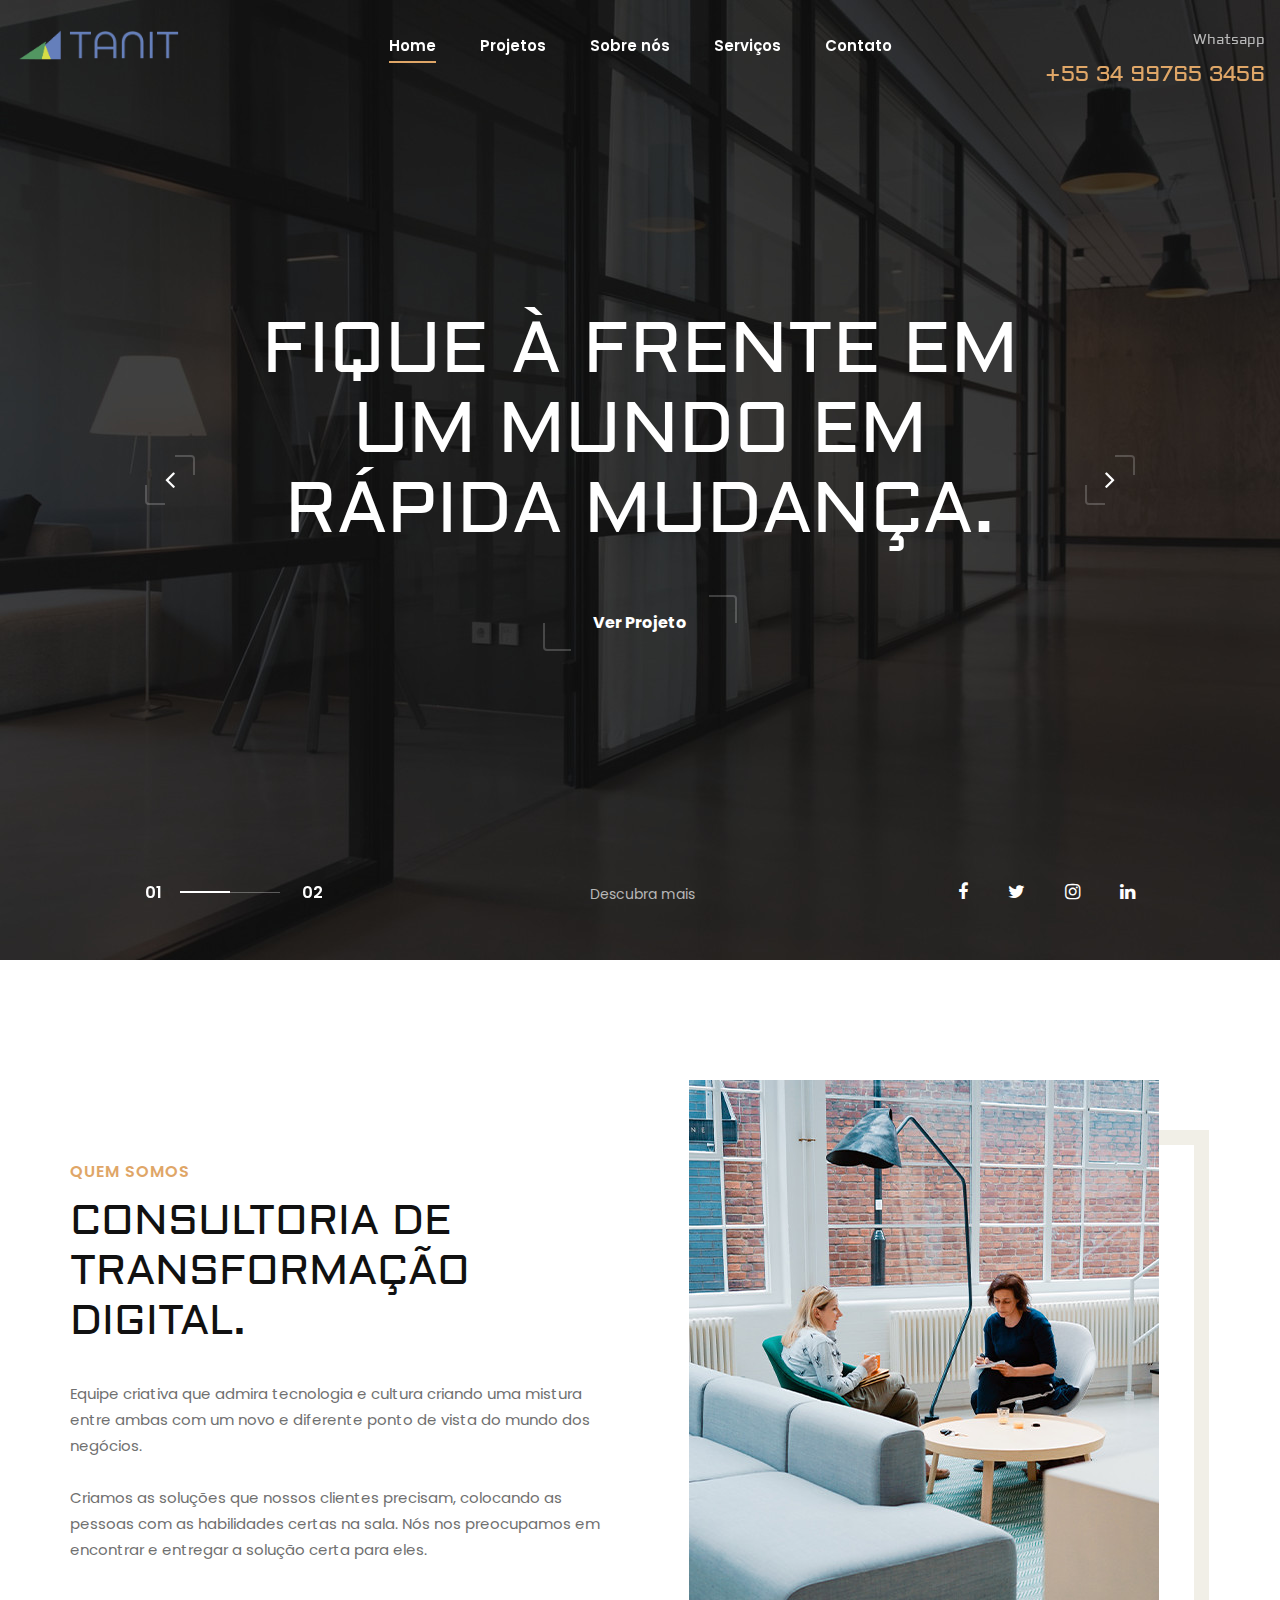
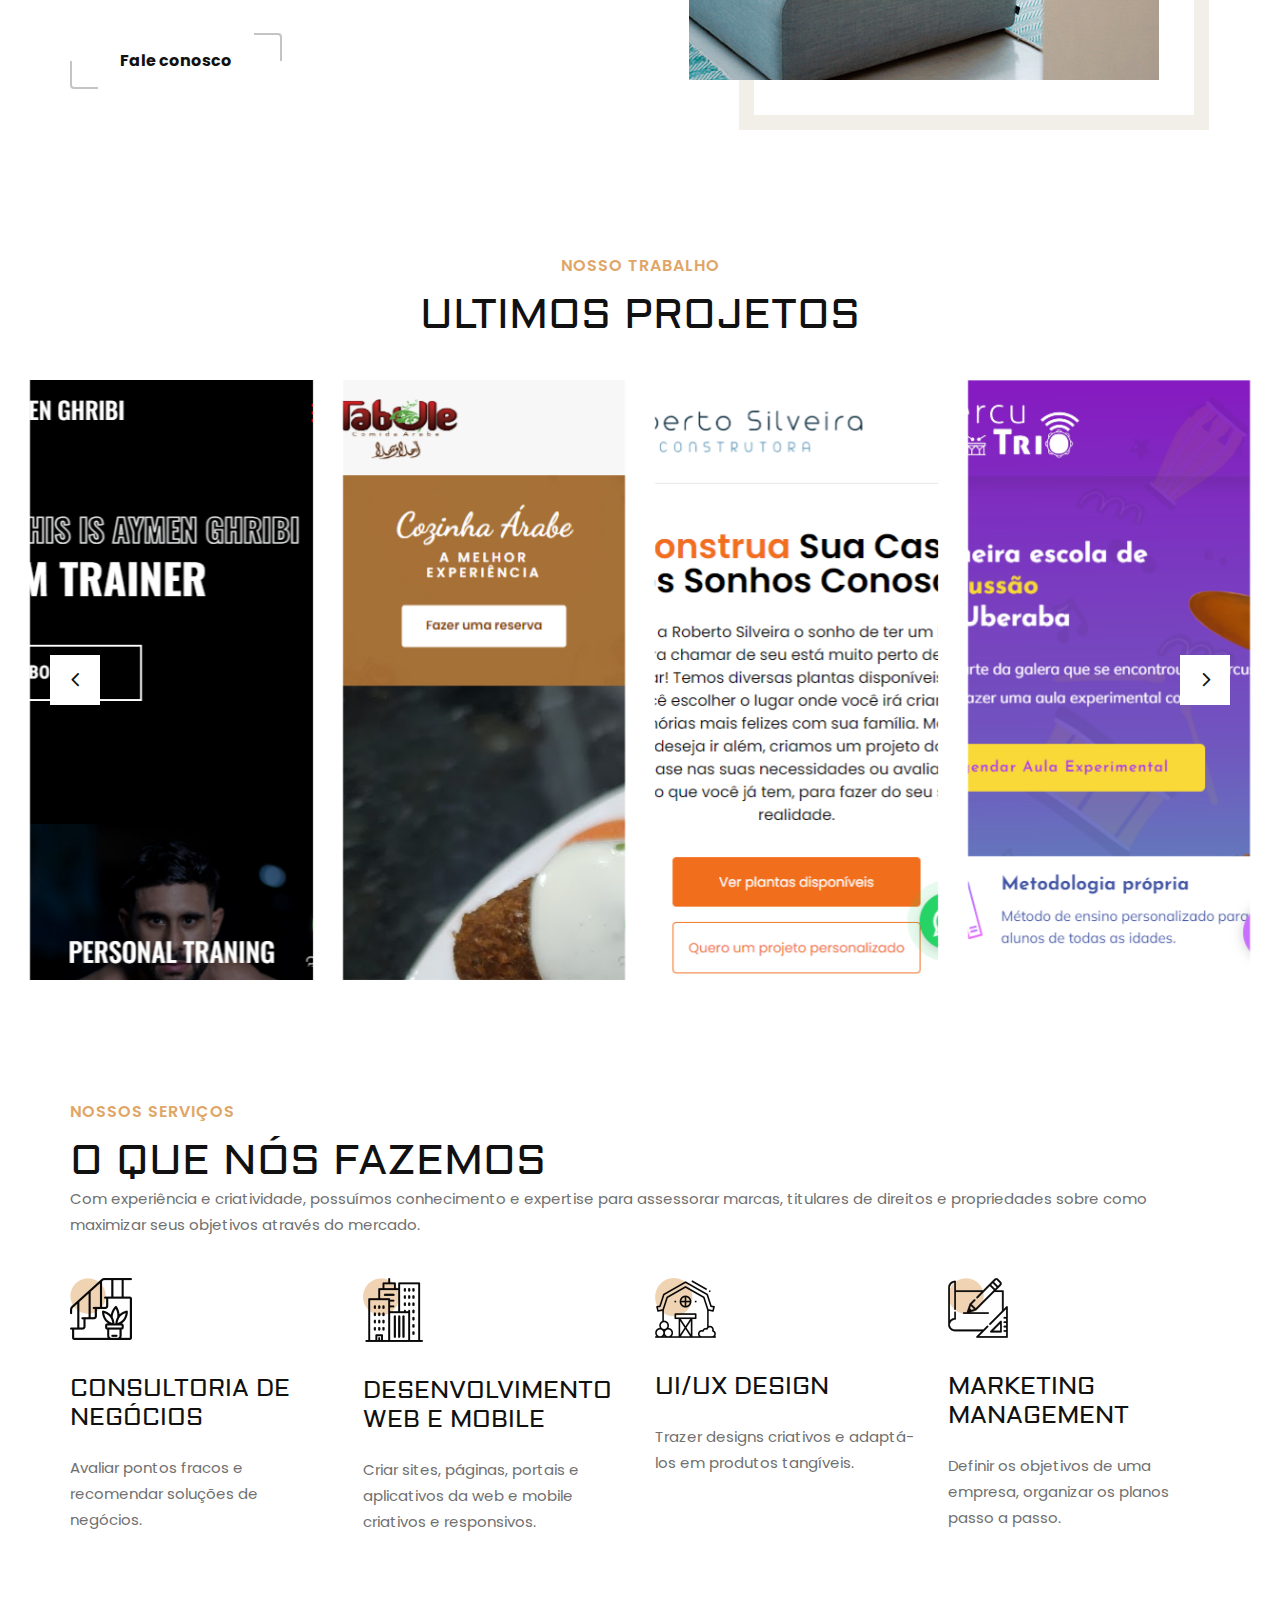
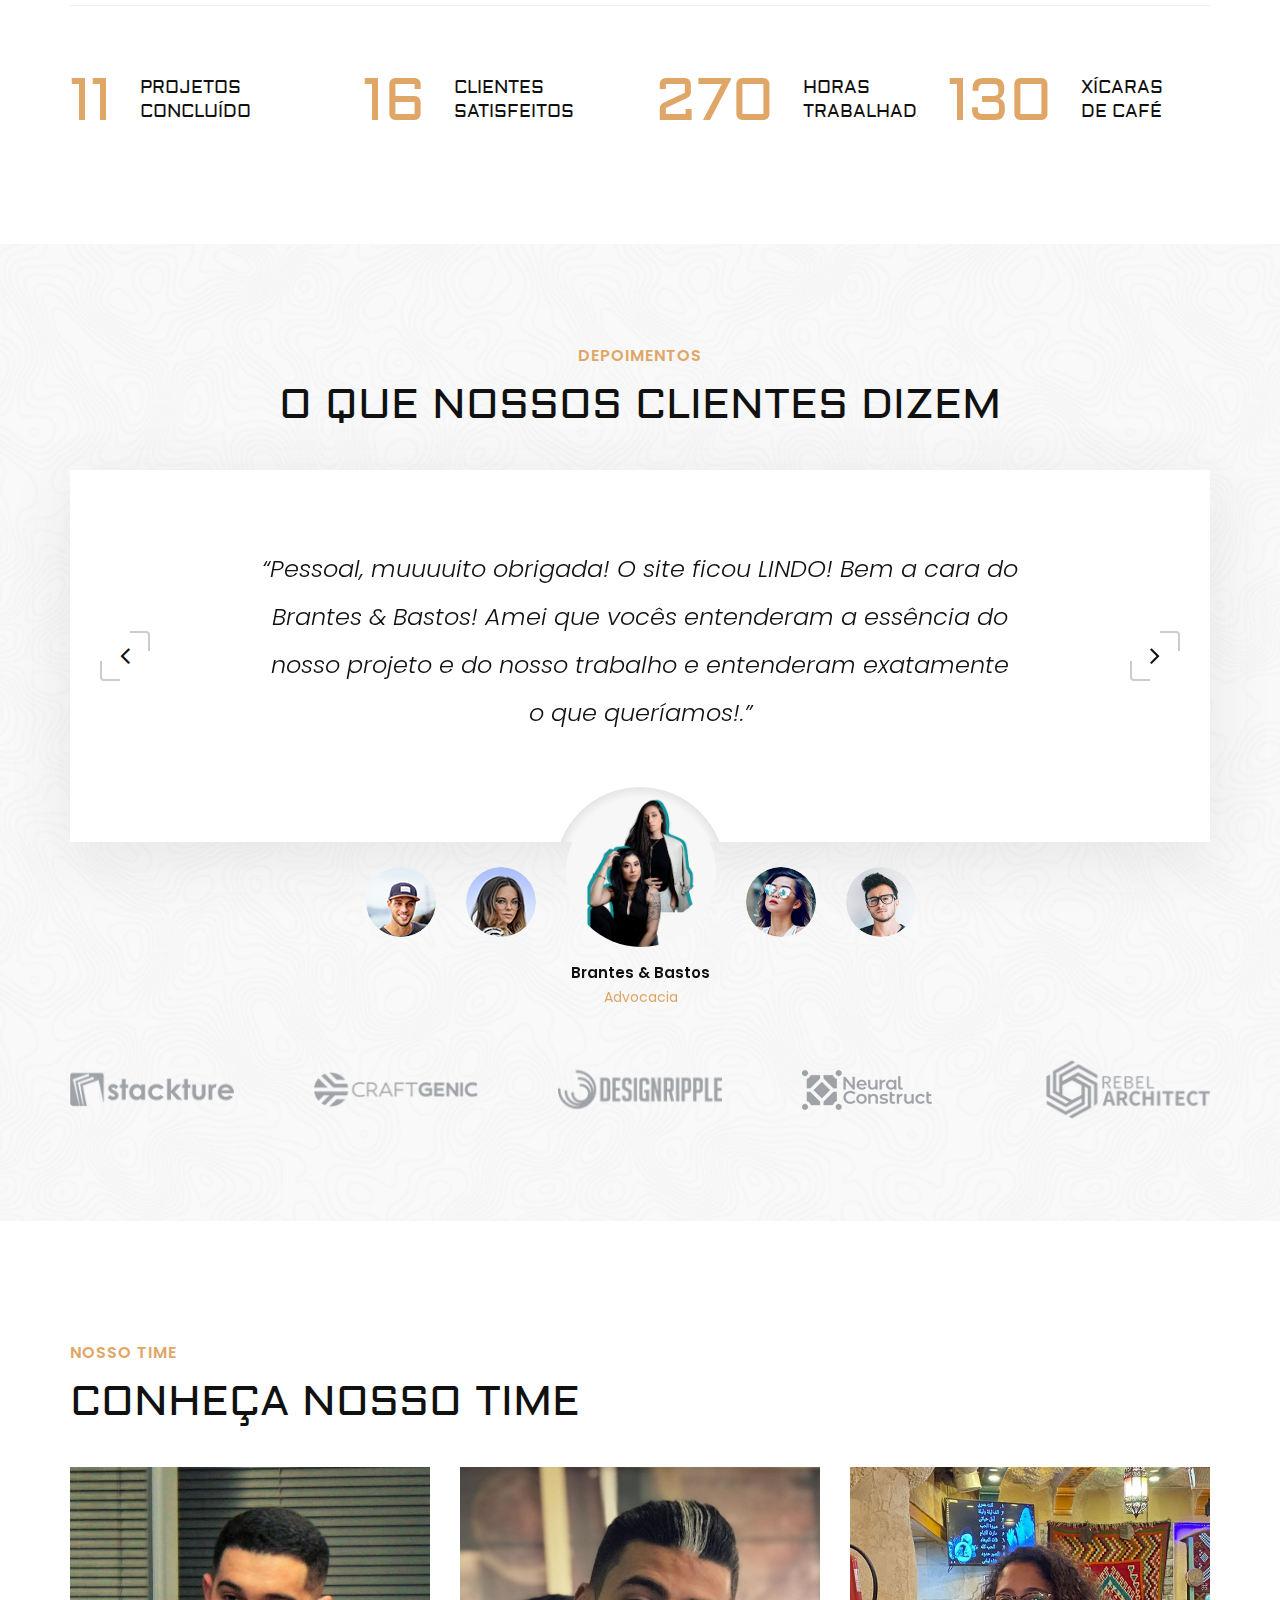
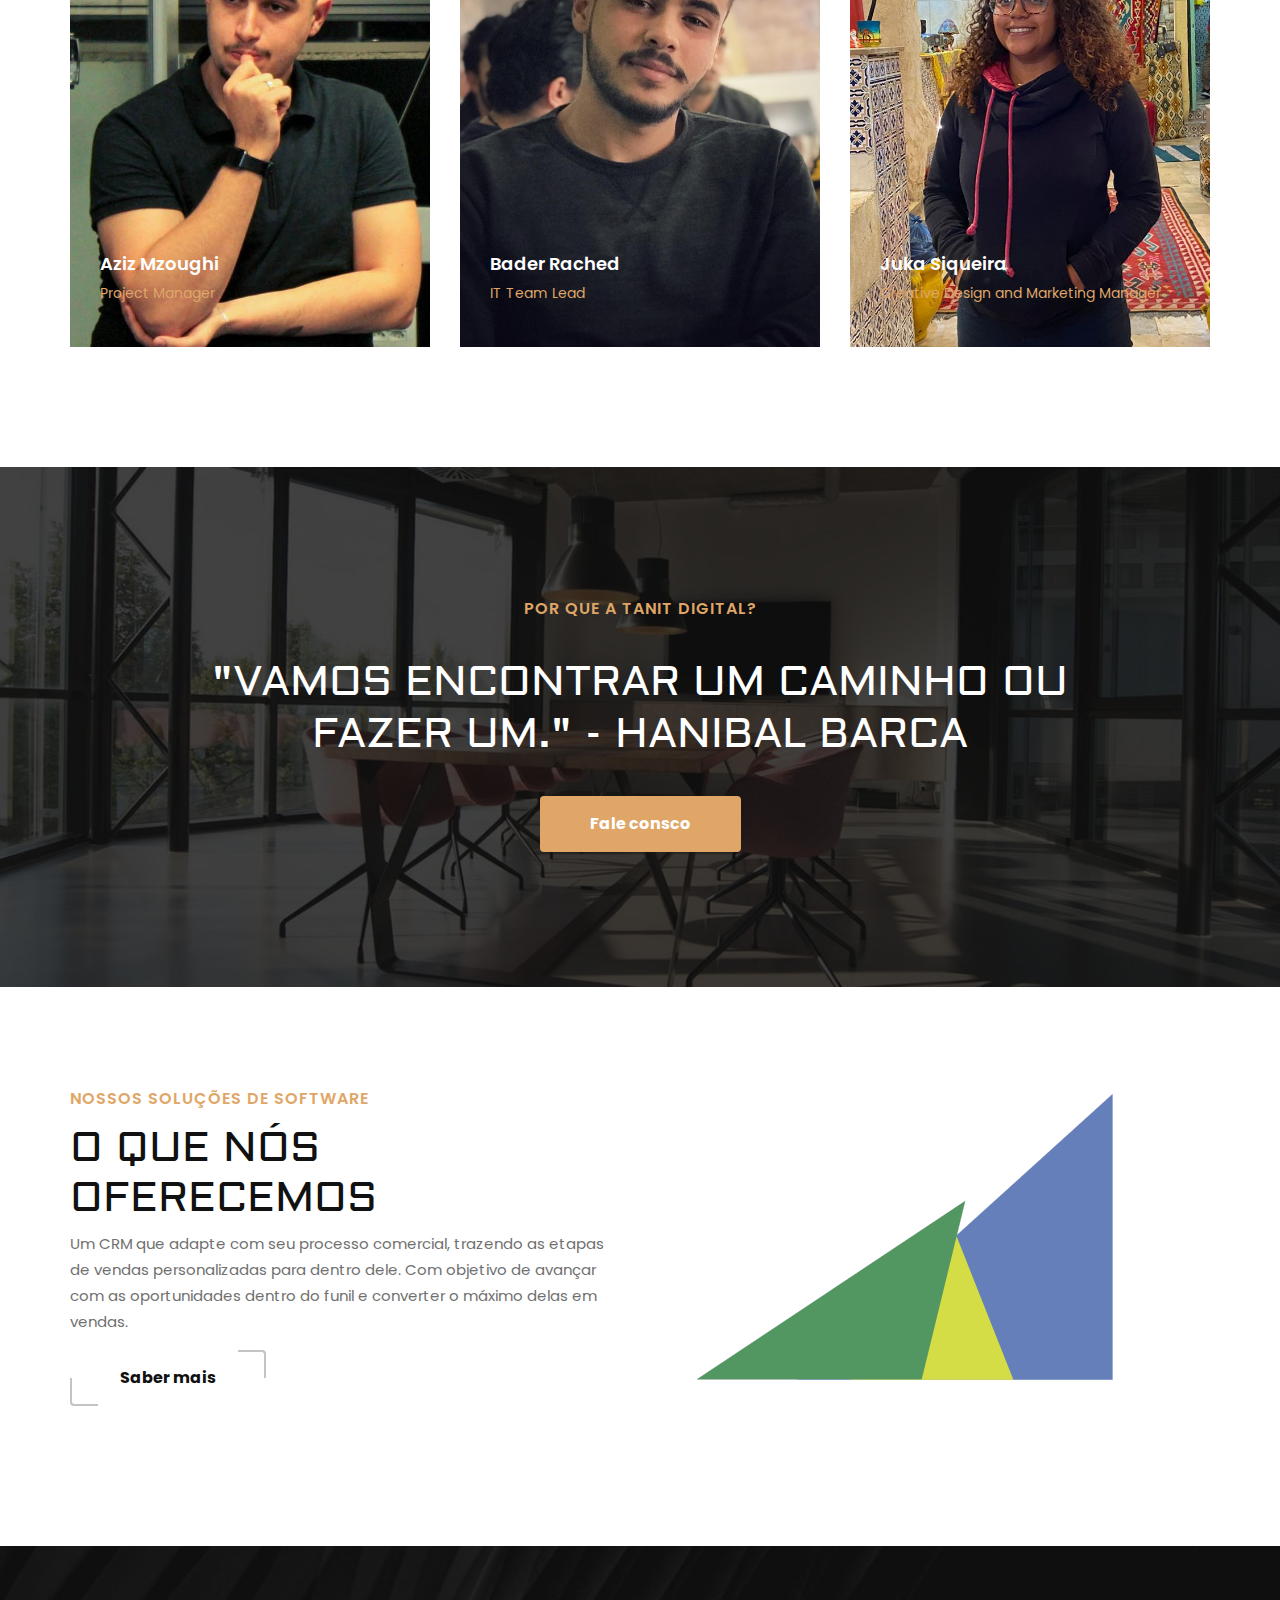
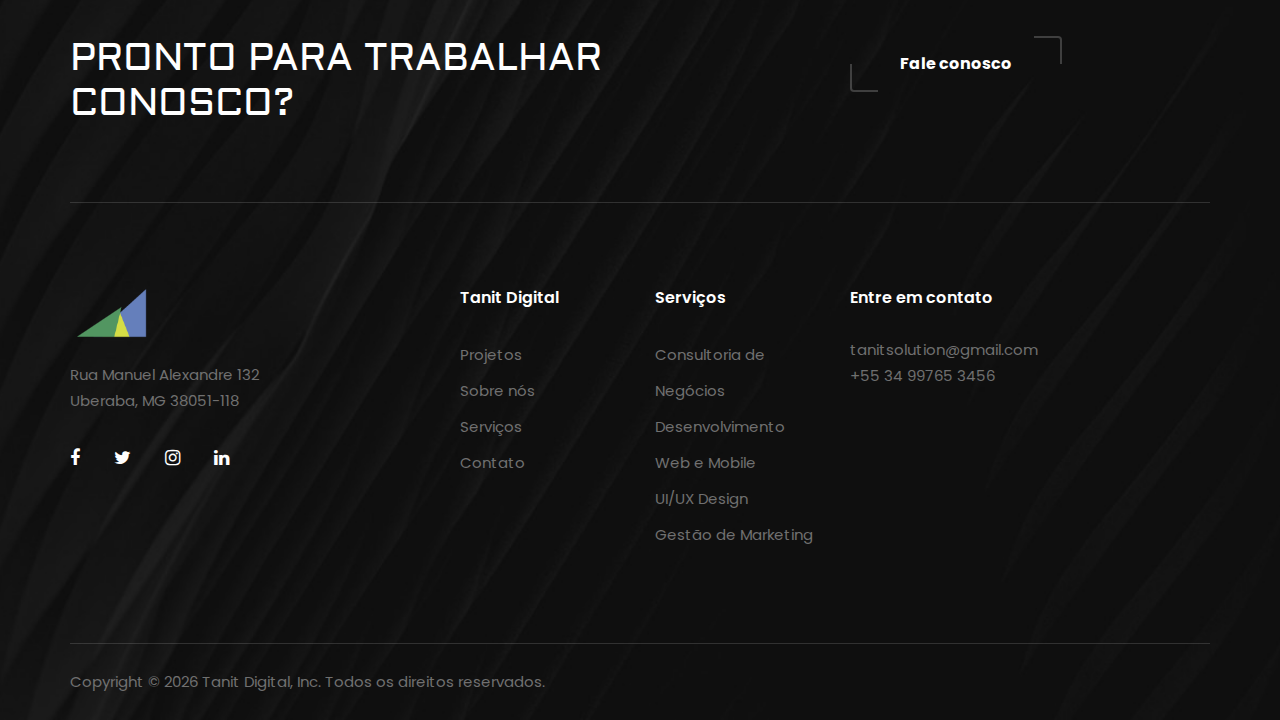
==== commit f2c611a5: "fix whatsapp number" ====
--- a/index.html
+++ b/index.html
@@ -70,7 +70,7 @@
                 </div>
                 <div class="col-lg-3">
                     <div class="header__widget">
-                        <a href="https://wa.me/553499701369?text=Obrigado%20pela%20sua%20mensagem!%20N%C3%B3s%20voltaremos%20para%20voc%C3%AA%20em%20breve!" target="_blank"><span>Whatsapp</span>
+                        <a href="https://wa.me/553497653456?text=Obrigado%20pela%20sua%20mensagem!%20N%C3%B3s%20voltaremos%20para%20voc%C3%AA%20em%20breve!" target="_blank"><span>Whatsapp</span>
                         <h4>+55 34 99765 3456</h4></a>
                     </div>
                 </div>
@@ -130,7 +130,7 @@
                             <p>Equipe criativa que admira tecnologia e cultura criando uma mistura entre ambas com um novo e diferente ponto de vista do mundo dos negócios.</p>
                             <p>Criamos as soluções que nossos clientes precisam, colocando as pessoas com as habilidades certas na sala. Nós nos preocupamos em encontrar e entregar a solução certa para eles.</p>
                         </div>
-                        <a href="https://wa.me/553499701369?text=Obrigado%20pela%20sua%20mensagem!%20N%C3%B3s%20voltaremos%20para%20voc%C3%AA%20em%20breve!" class="primary-btn normal-btn">Fale conosco</a>
+                        <a href="https://wa.me/553497653456?text=Obrigado%20pela%20sua%20mensagem!%20N%C3%B3s%20voltaremos%20para%20voc%C3%AA%20em%20breve!" class="primary-btn normal-btn">Fale conosco</a>
                     </div>
                 </div>
                 <div class="col-lg-6">
@@ -519,7 +519,7 @@
                     <div class="callto__text">
                         <span>Por que a Tanit Digital?</span>
                         <h2>"Vamos encontrar um caminho ou fazer um." - Hanibal Barca</h2>
-                        <a href="https://wa.me/553499701369?text=Obrigado%20pela%20sua%20mensagem!%20N%C3%B3s%20voltaremos%20para%20voc%C3%AA%20em%20breve!" class="primary-btn" target="_blank">Fale consco</a>
+                        <a href="https://wa.me/553497653456?text=Obrigado%20pela%20sua%20mensagem!%20N%C3%B3s%20voltaremos%20para%20voc%C3%AA%20em%20breve!" class="primary-btn" target="_blank">Fale consco</a>
                     </div>
                 </div>
             </div>
@@ -596,7 +596,7 @@
                         <p class="pt-2">Um CRM que adapte com seu processo comercial, trazendo as etapas de vendas personalizadas para dentro dele.
                             Com objetivo de avançar com as oportunidades dentro do funil e converter o máximo delas em vendas.</p>
                         <div class="footer__top__newslatter">
-                            <a href="https://wa.me/553499701369?text=Obrigado%20pela%20sua%20mensagem!%20N%C3%B3s%20voltaremos%20para%20voc%C3%AA%20em%20breve!" target="_blank" class="primary-btn normal-btn">
+                            <a href="https://wa.me/553497653456?text=Obrigado%20pela%20sua%20mensagem!%20N%C3%B3s%20voltaremos%20para%20voc%C3%AA%20em%20breve!" target="_blank" class="primary-btn normal-btn">
                                 Saber mais
                             </a>
                         </div>
@@ -623,7 +623,7 @@
                     <div class="col-lg-4 col-md-6">
                         <div class="footer__top__newslatter">
                             <div class="footer__top__newslatter">
-                                <a href="https://wa.me/553499701369?text=Obrigado%20pela%20sua%20mensagem!%20N%C3%B3s%20voltaremos%20para%20voc%C3%AA%20em%20breve!" target="_blank" class="primary-btn">Fale conosco</a>
+                                <a href="https://wa.me/553497653456?text=Obrigado%20pela%20sua%20mensagem!%20N%C3%B3s%20voltaremos%20para%20voc%C3%AA%20em%20breve!" target="_blank" class="primary-btn">Fale conosco</a>
                             </div>
                         </div>
                     </div>
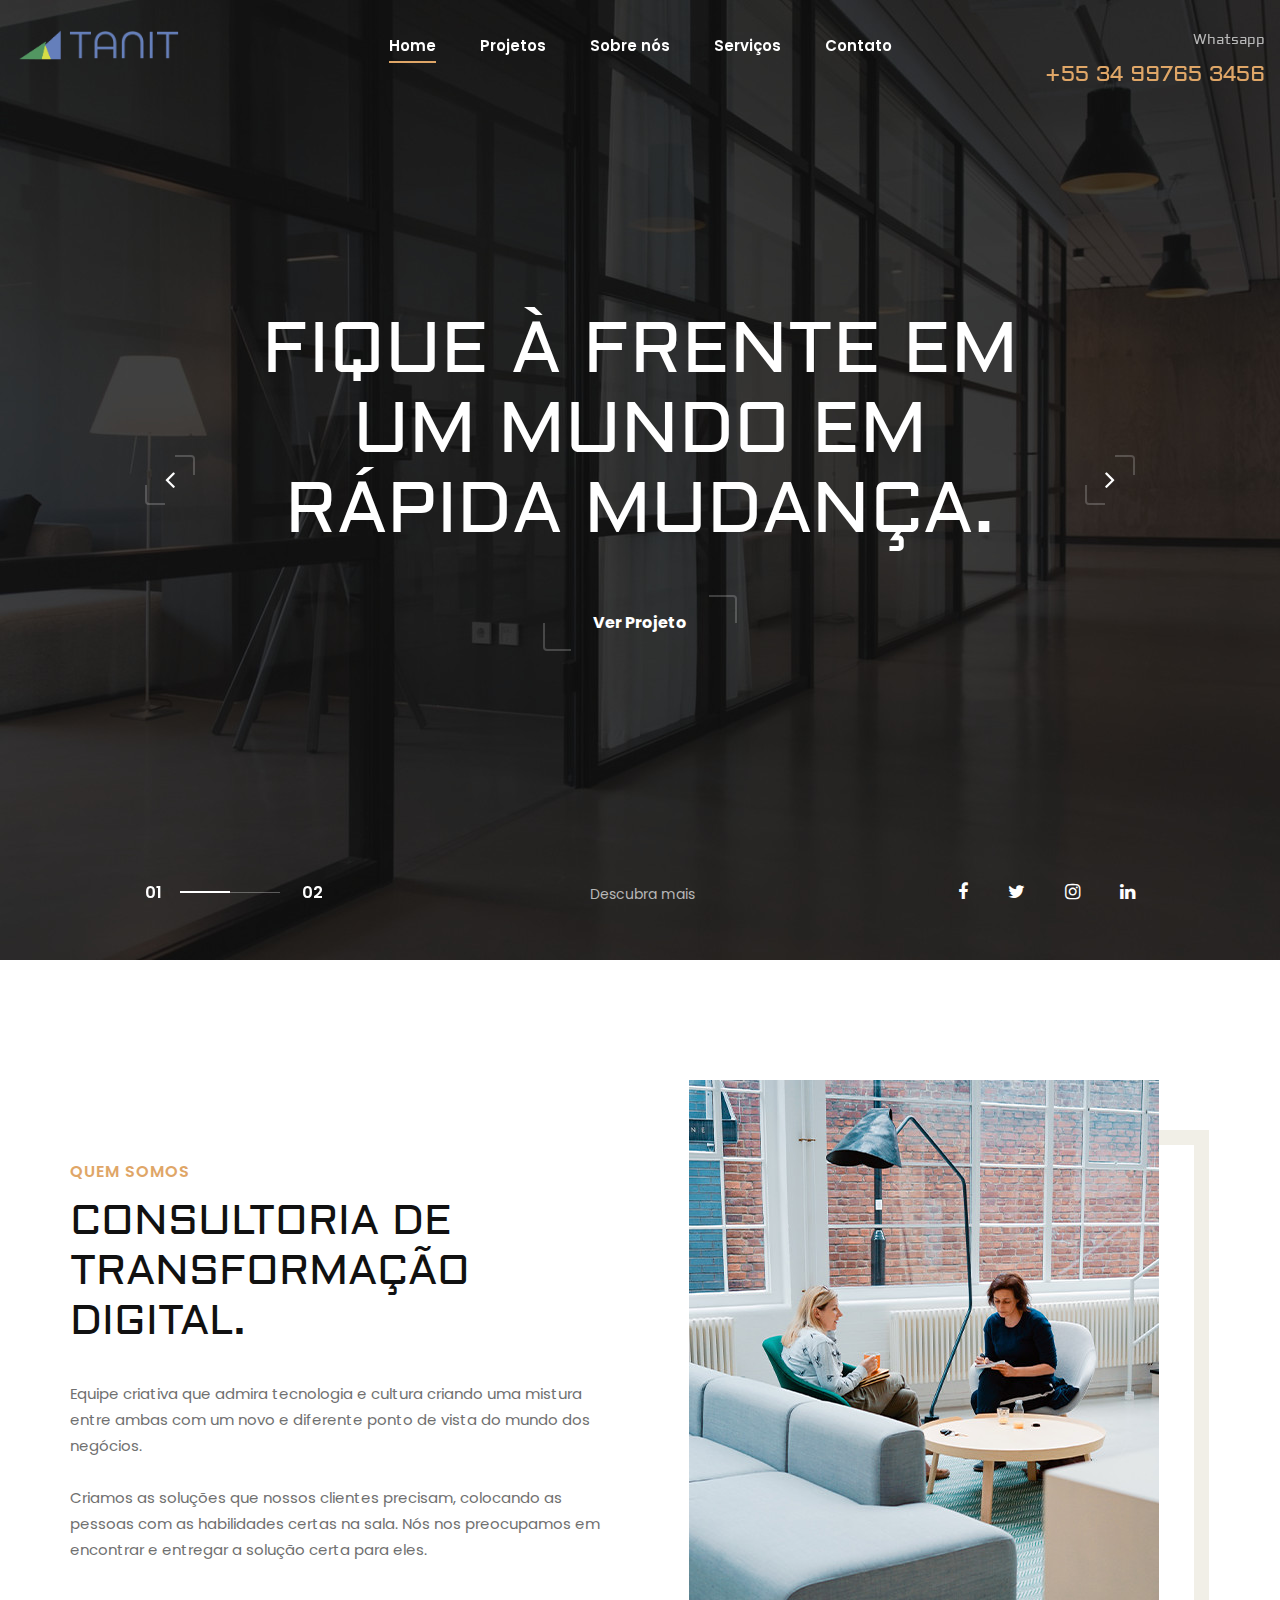
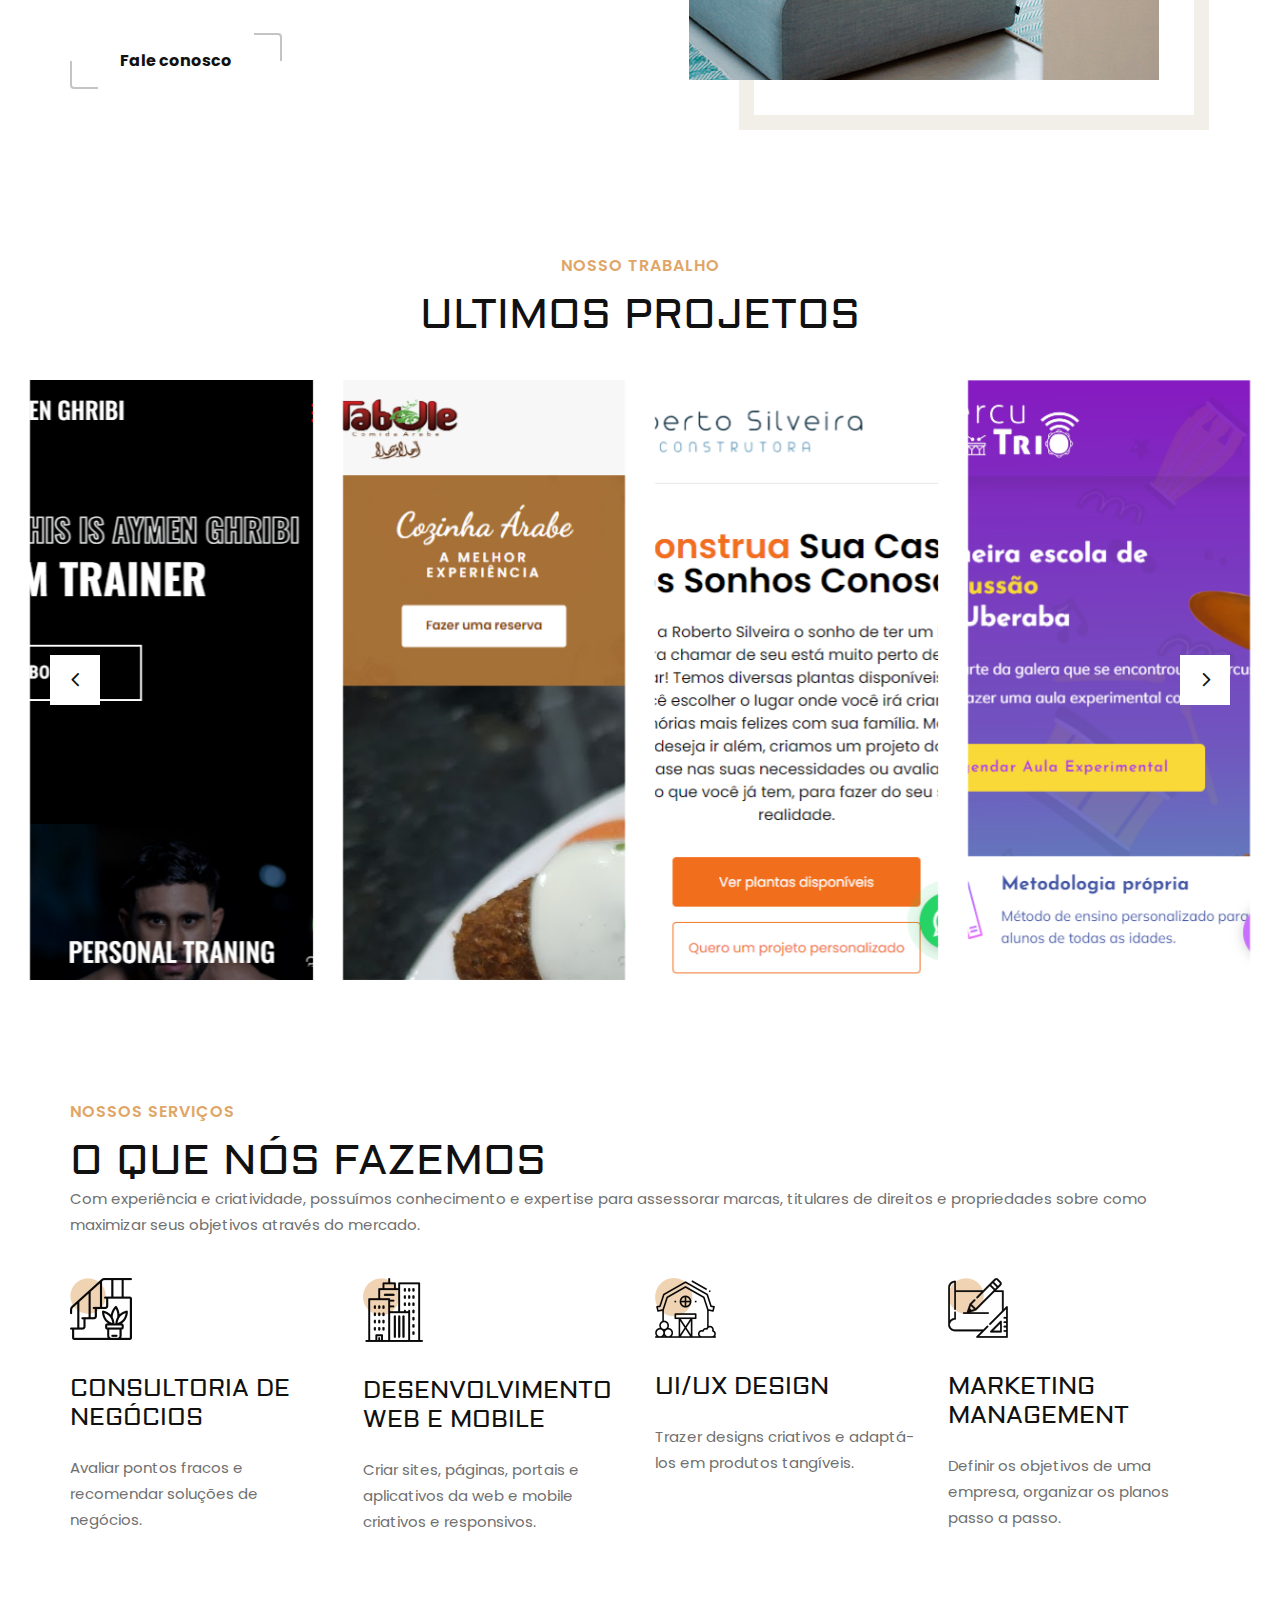
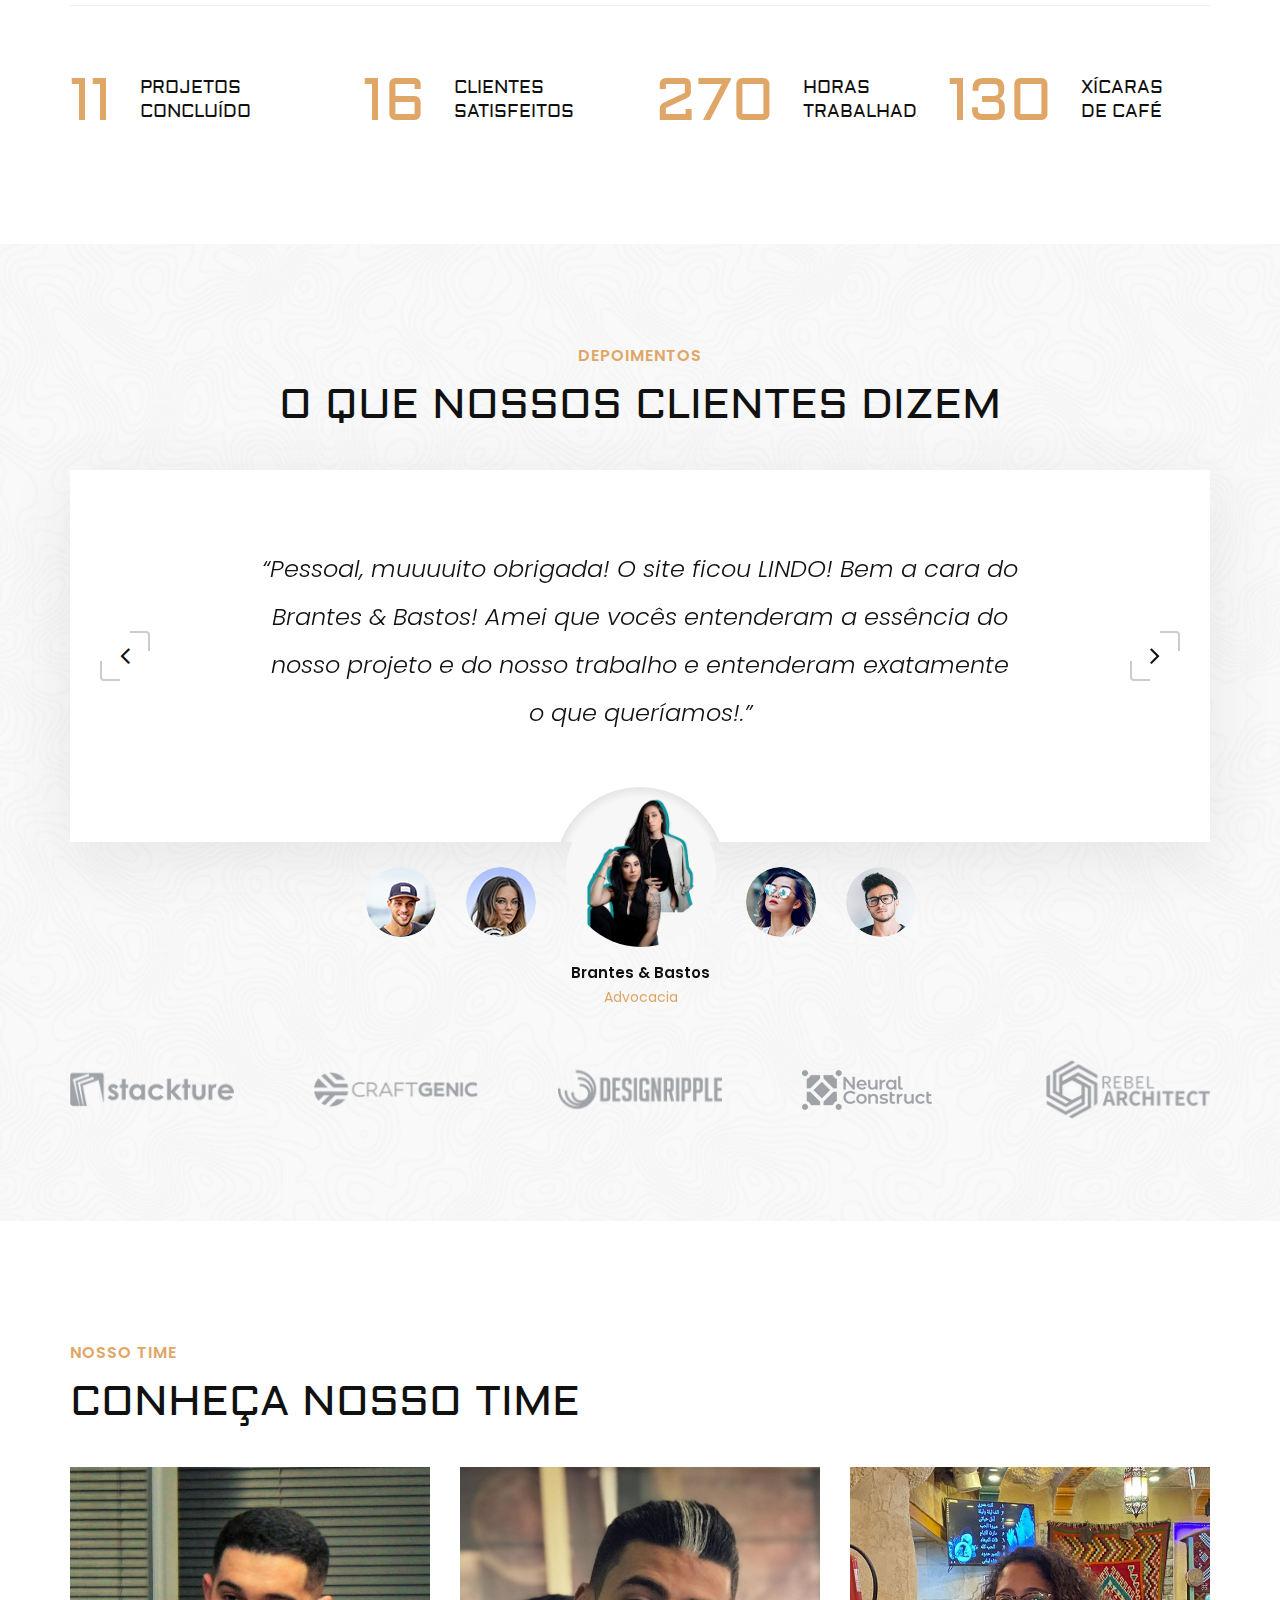
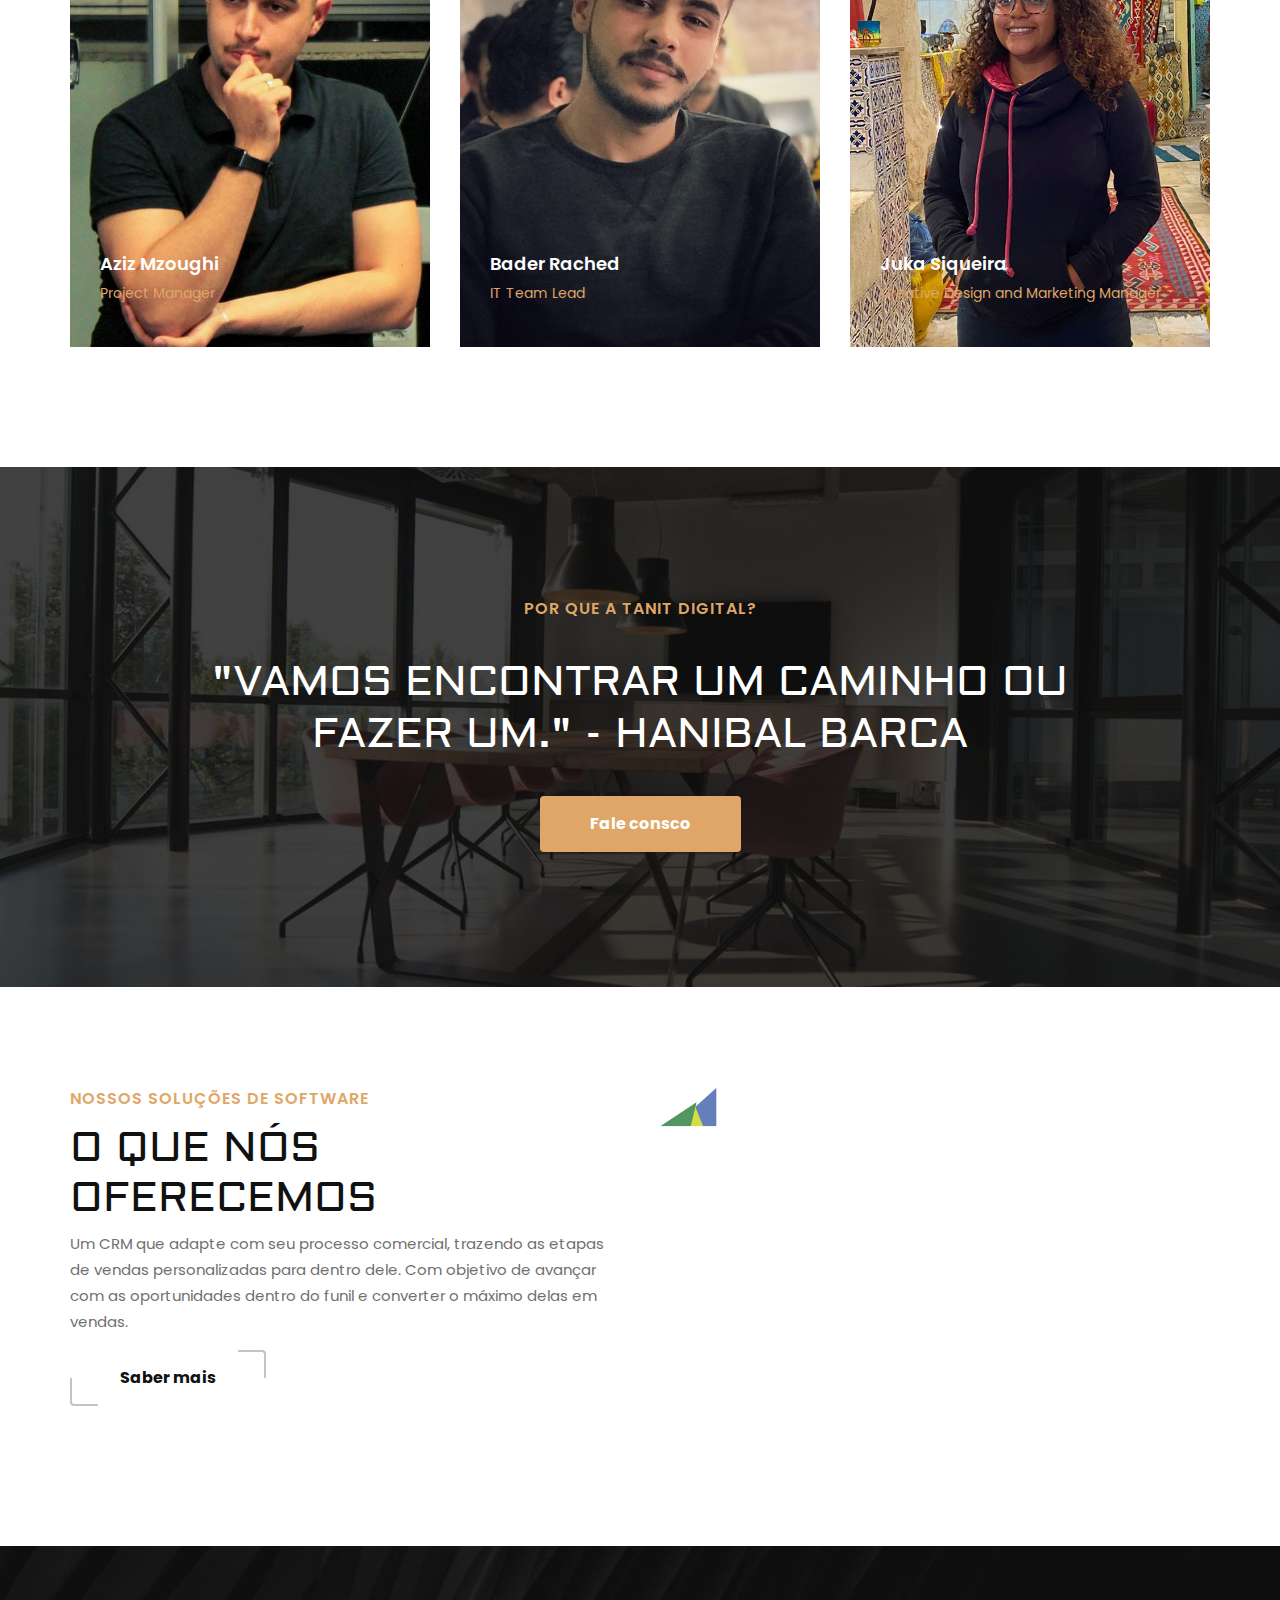
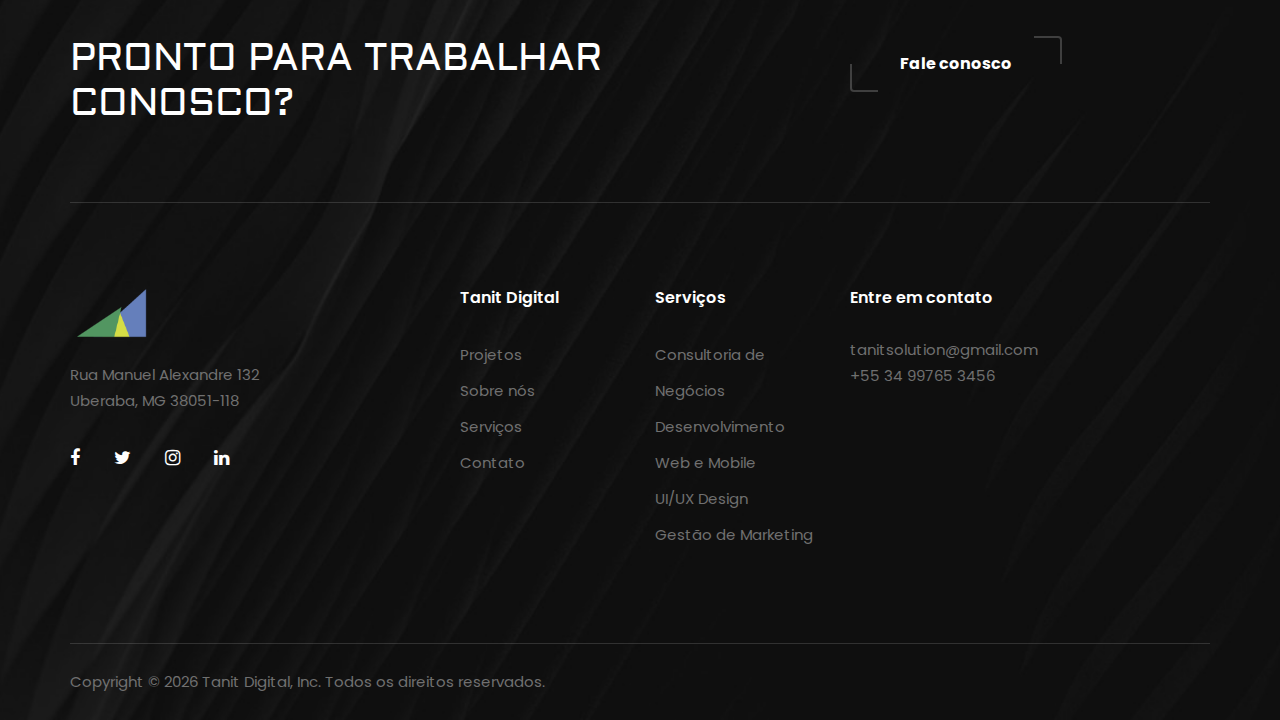
==== commit 8849fd3f: "logo responsive fix, titles in aboutus translate" ====
--- a/index.html
+++ b/index.html
@@ -34,7 +34,7 @@
     <div class="offcanvas-menu-overlay"></div>
     <div class="offcanvas-menu-wrapper">
         <div class="offcanvas__logo">
-            <a href="#"><img src="/img/logo-tanit.png" alt="website creation, design, logo, branding, marketing management, UI/UX, web applications, CRM, SEO, digital marketing"></a>
+            <a href="#"><img src="/img/logo-tanit.png" alt="website creation, design, logo, branding, marketing management, UI/UX, web applications, CRM, SEO, digital marketing" height="40px"></a>
         </div>
         <div id="mobile-menu-wrap"></div>
         <div class="offcanvas__widget">
@@ -603,7 +603,7 @@
                     </div>
                 </div>
                 <div class="col-lg-6">
-                    <img src="/img/logo-tanit.png" alt="">
+                    <img src="/img/logo-tanit.png" alt="" height="40px">
                 </div>
             </div>
         </div>
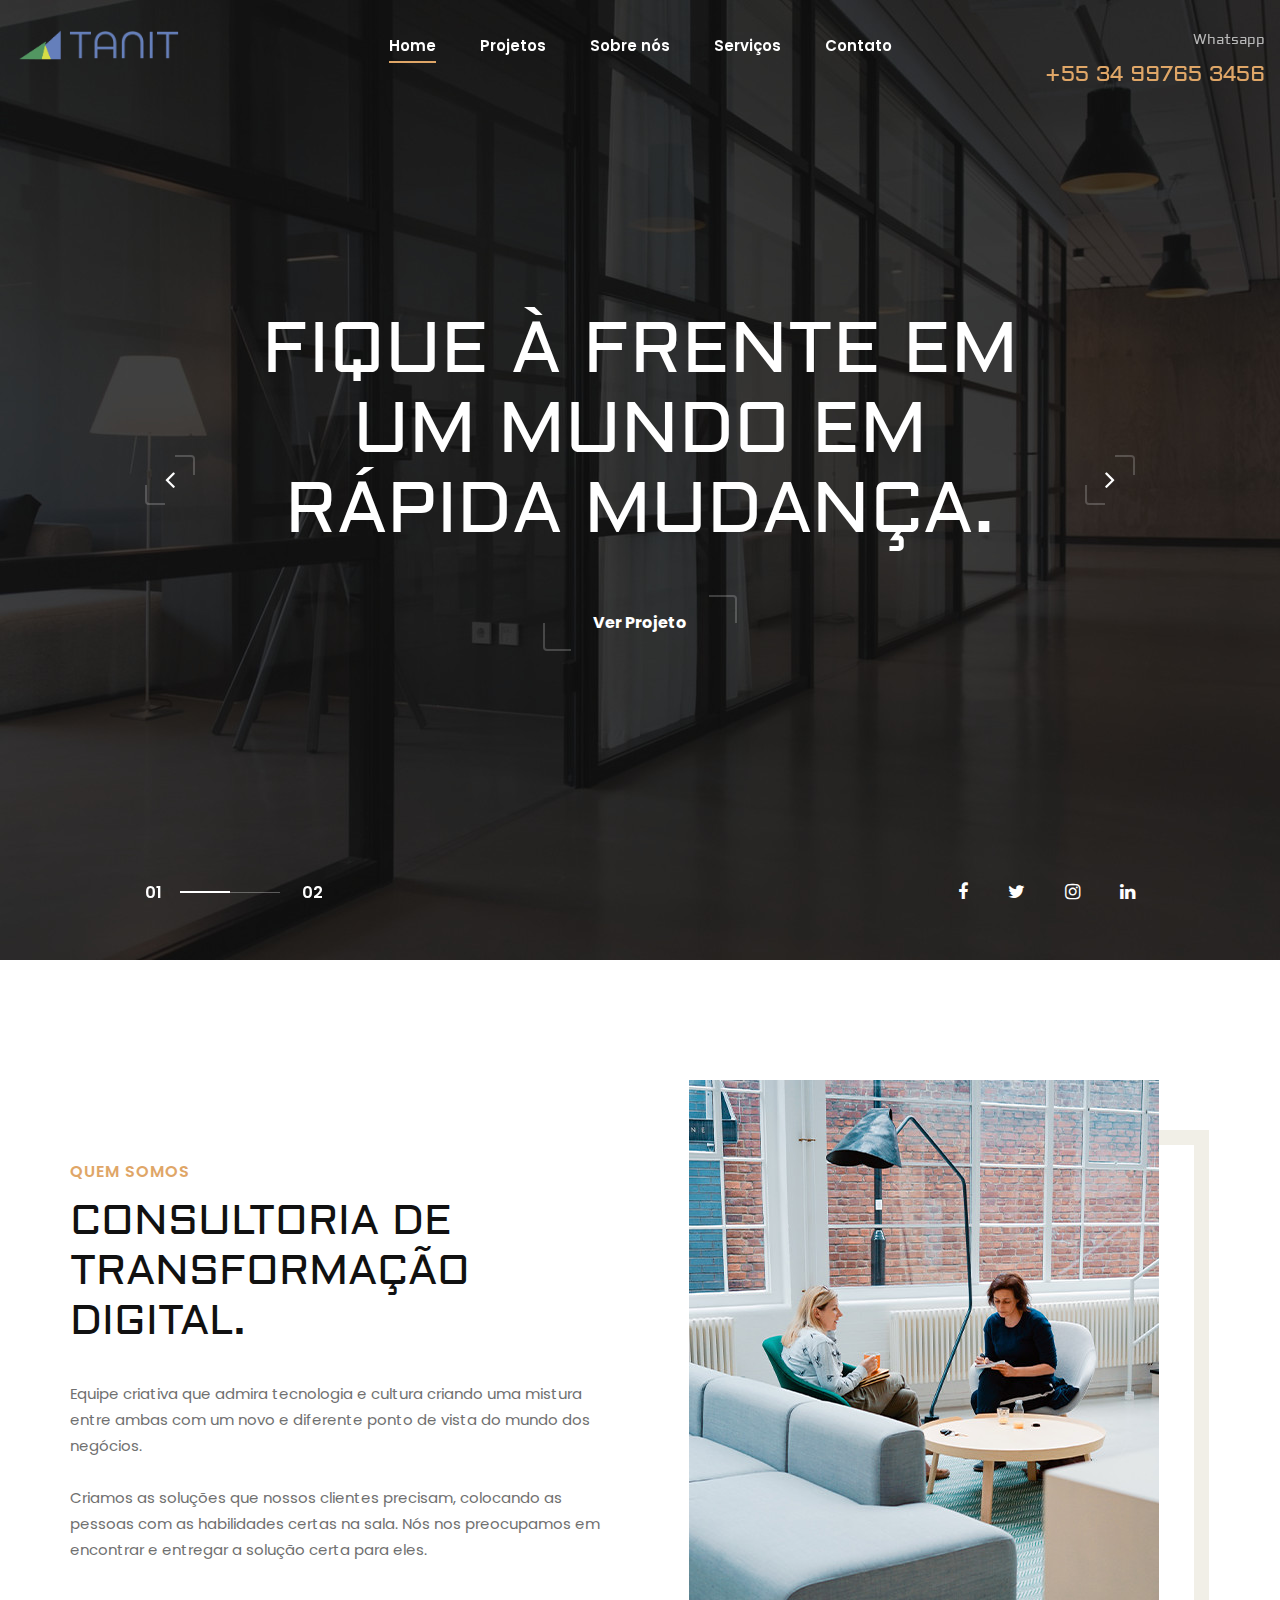
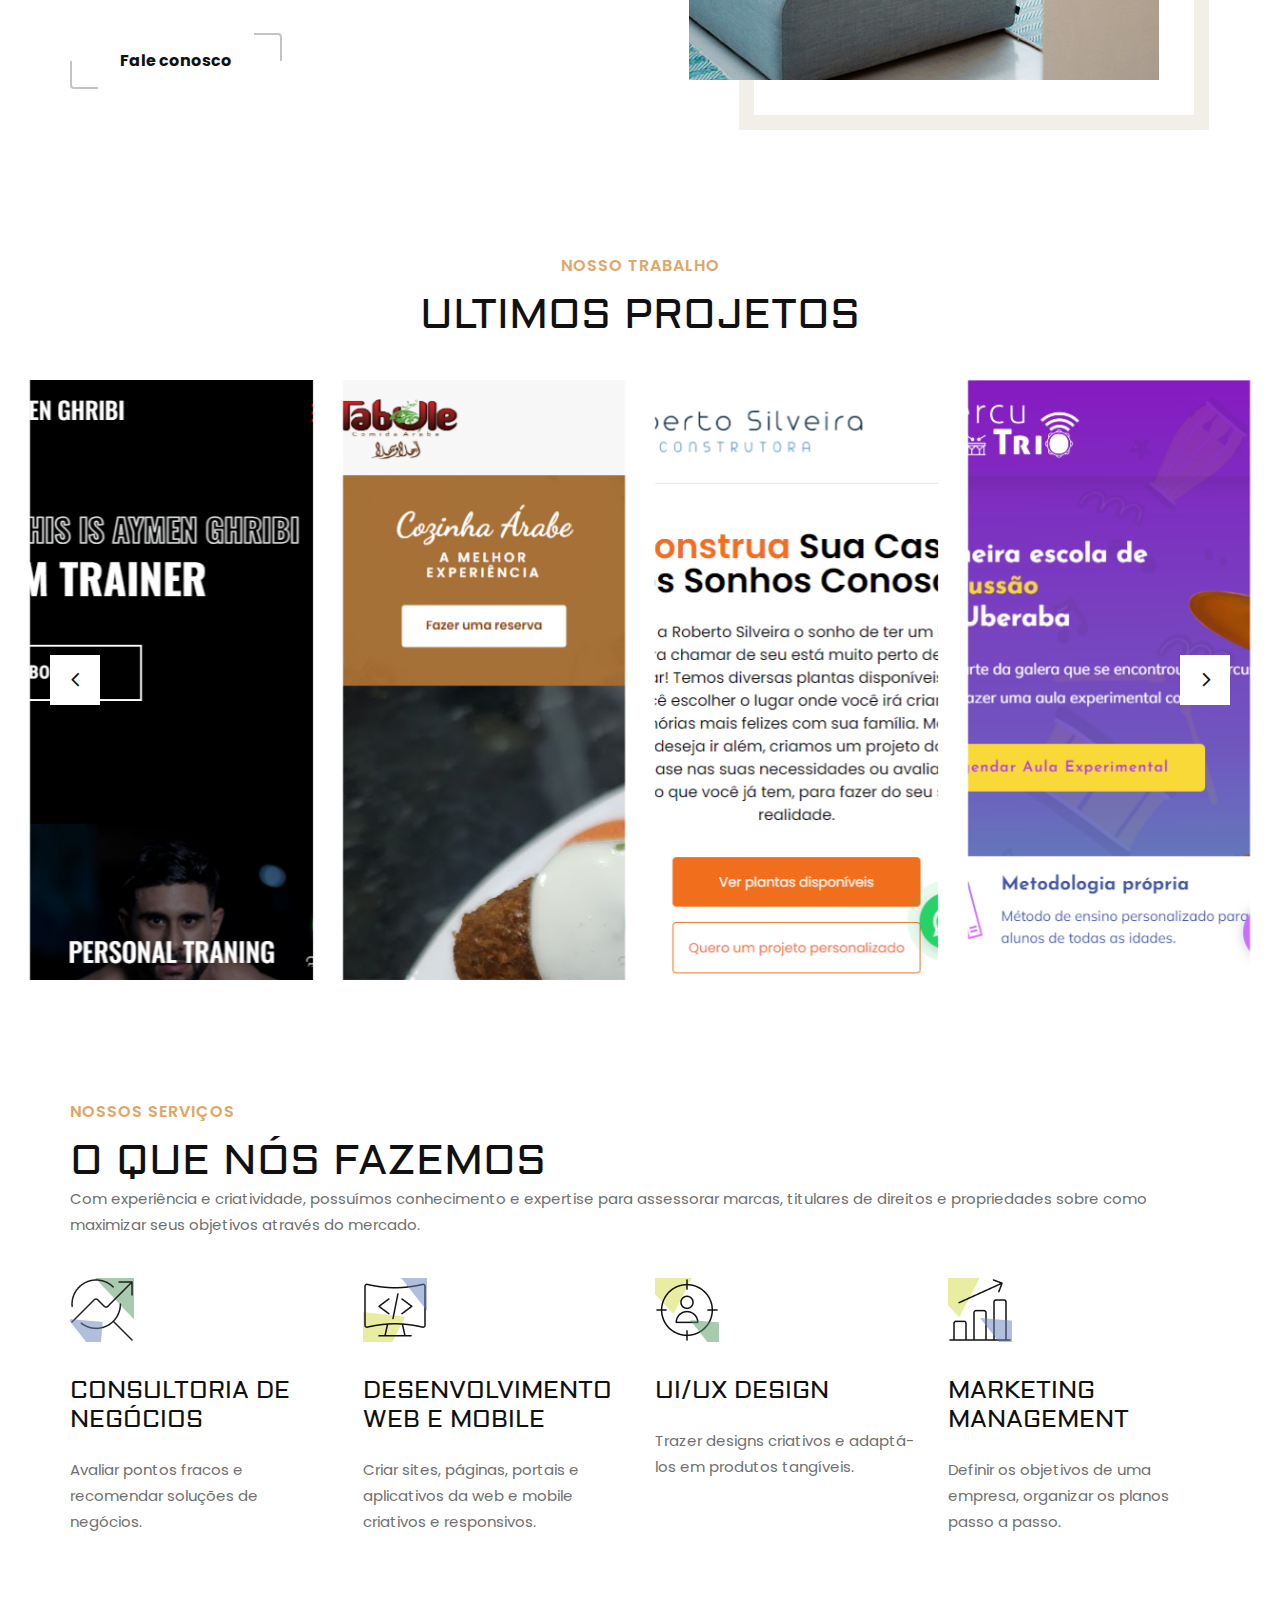
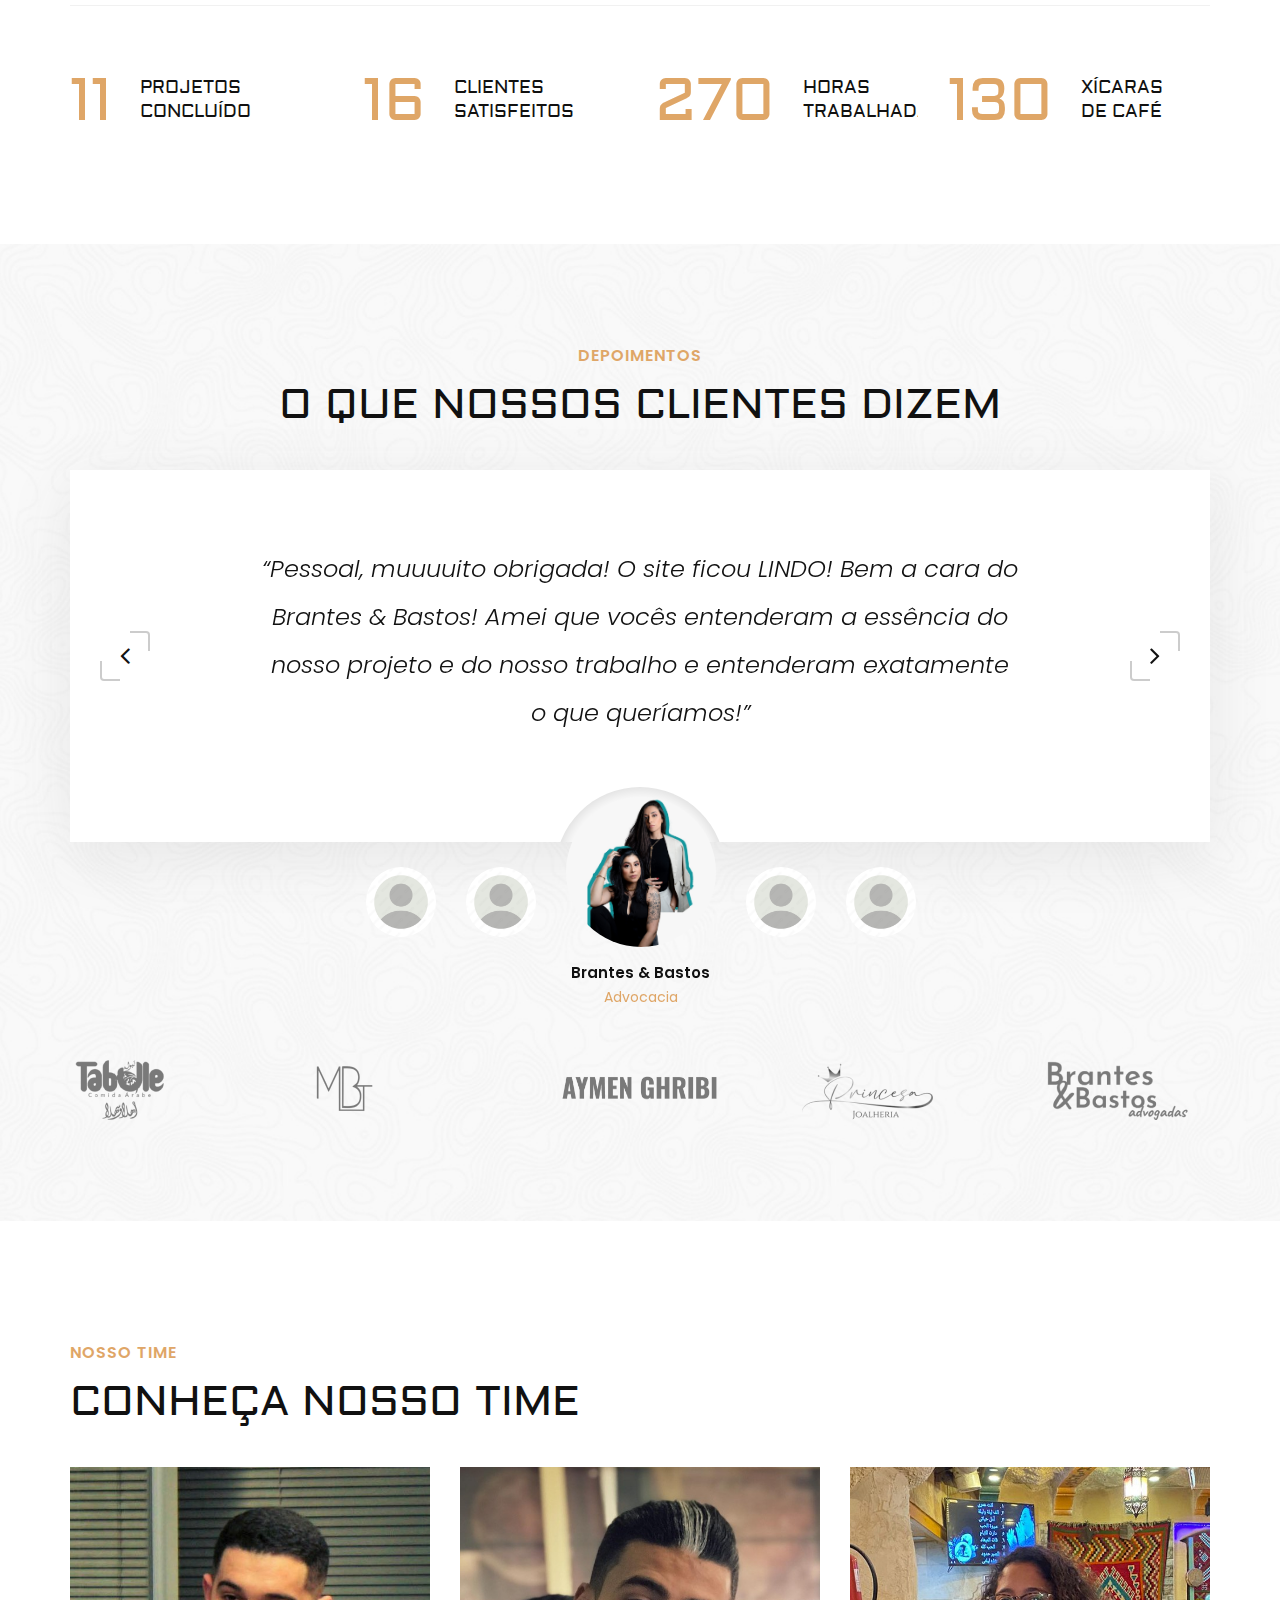
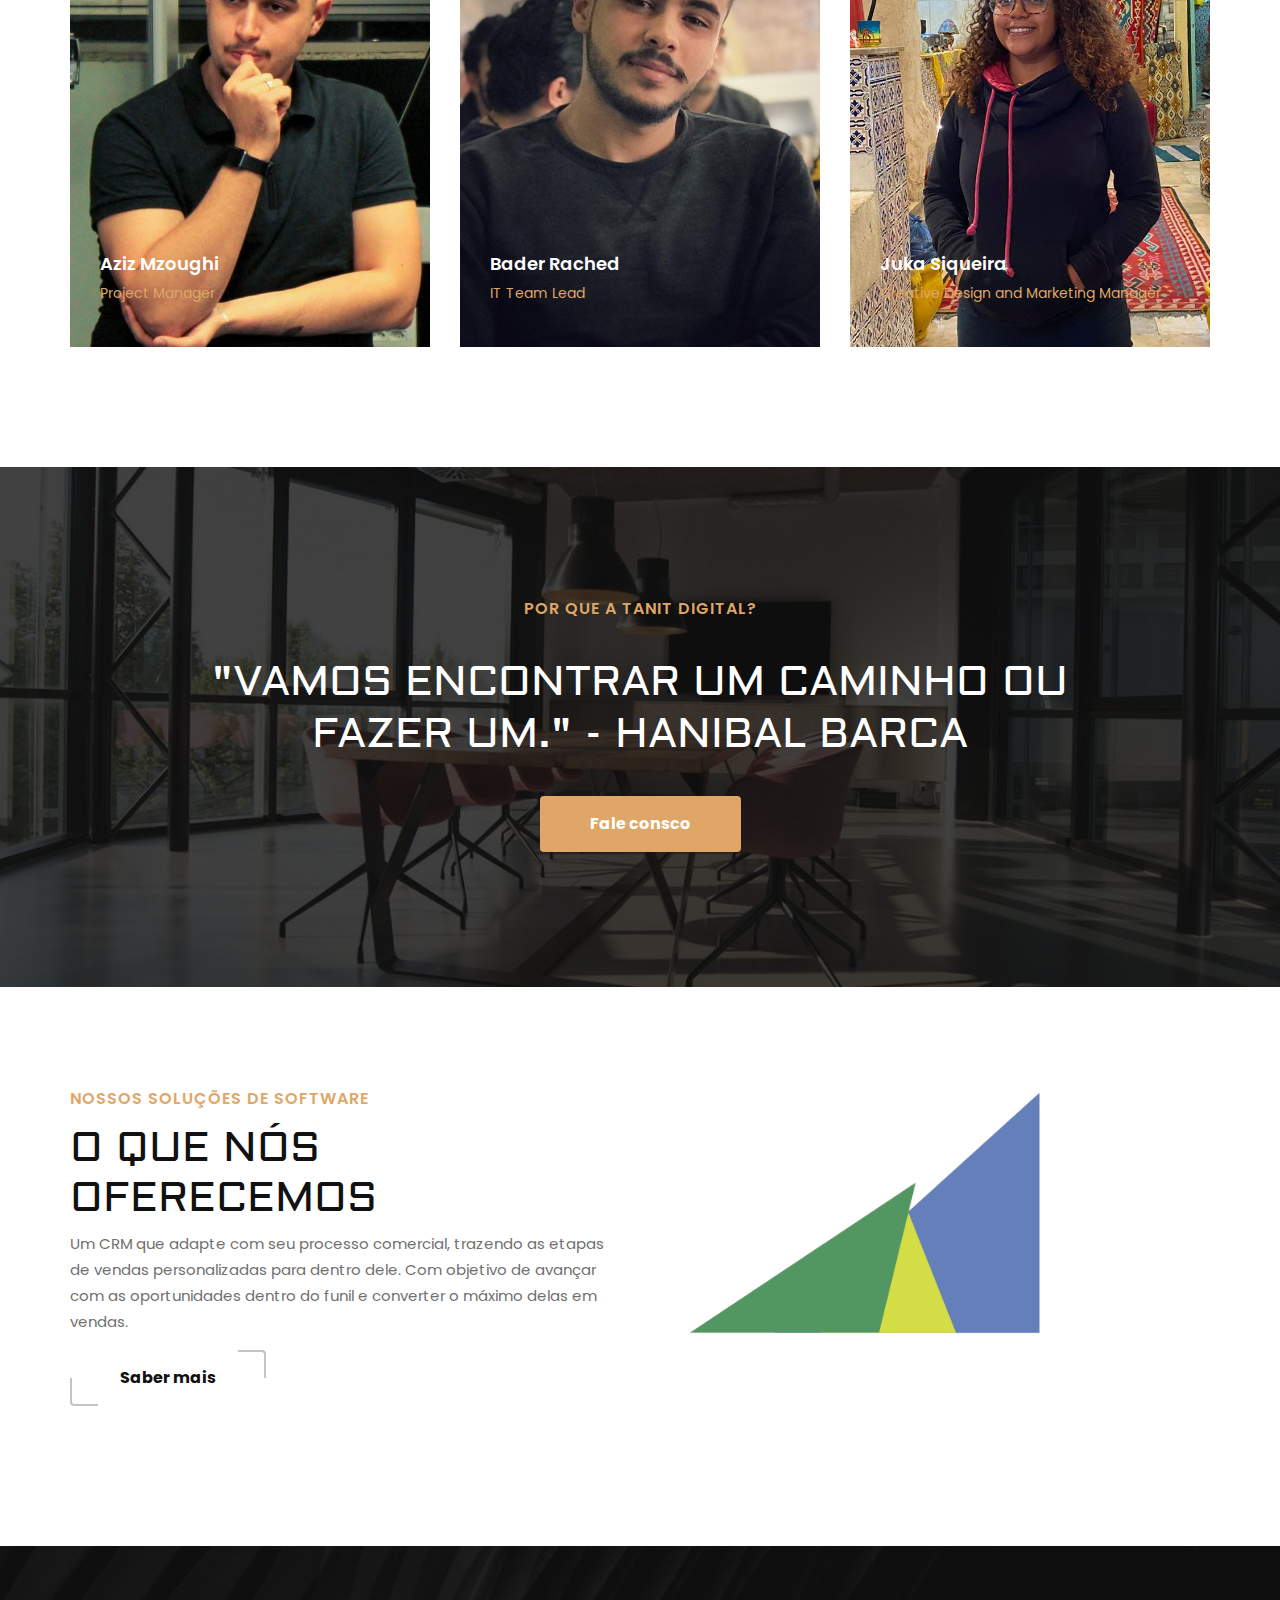
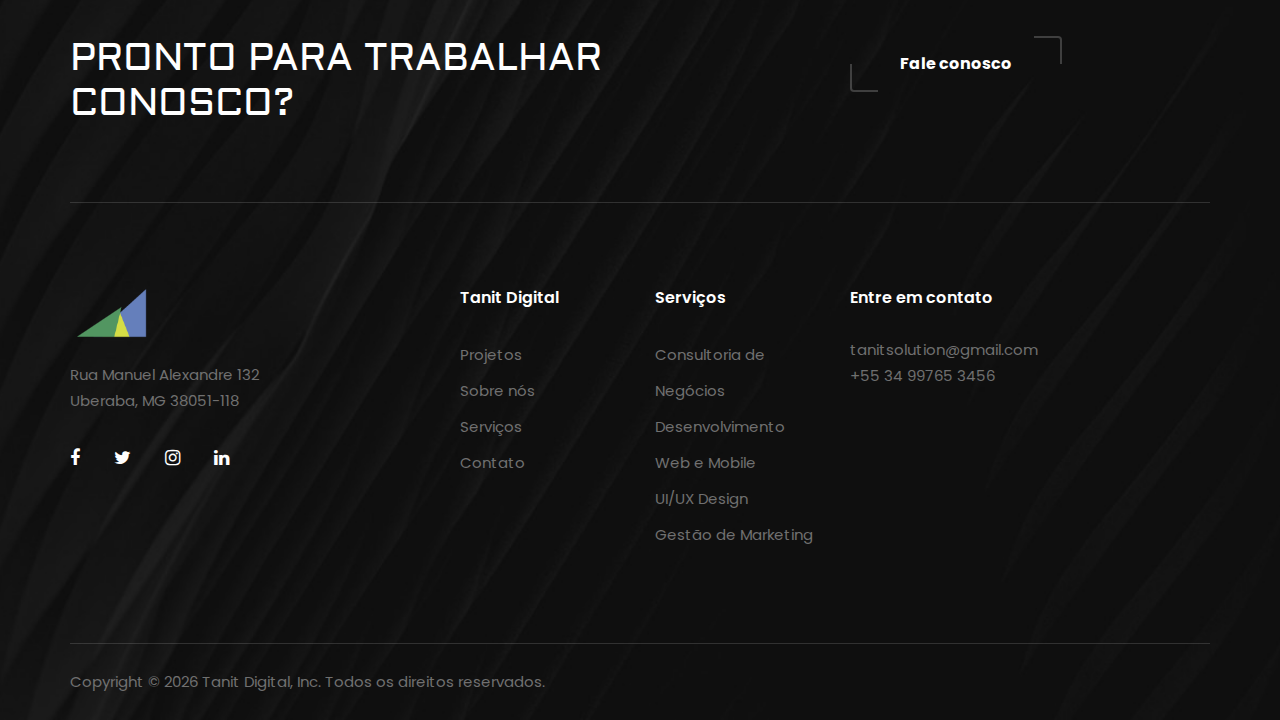
==== commit 5e481b48: "icons services and clients logos added" ====
--- a/index.html
+++ b/index.html
@@ -88,7 +88,7 @@
                     <h2>Fique à frente
                         em um mundo em rápida mudança.</h2>
                     <a href="#" class="primary-btn">Ver Projeto</a>
-                    <a href="#" class="more_btn">Descubra mais</a>
+                    <a href="#" class="more_btn d-none">Descubra mais</a>
                     <div class="hero__social">
                         <a href="https://www.facebook.com/tanitsolution/" target="_blank"><i class="fa fa-facebook"></i></a>
                         <a href="https://twitter.com/tanitsolution/" target="_blank"><i class="fa fa-twitter"></i></a>
@@ -101,7 +101,7 @@
                 <div class="hero__text">
                     <h2>Assuma a liderança no ritmo acelerado do mundo moderno.</h2>
                     <a href="#" class="primary-btn">Ver Projeto</a>
-                    <a href="#" class="more_btn">Descubra mais</a>
+                    <a href="#" class="more_btn d-none">Descubra mais</a>
                     <div class="hero__social">
                         <a href="https://www.facebook.com/tanitsolution/" target="_blank"><i class="fa fa-facebook"></i></a>
                         <a href="https://twitter.com/tanitsolution/" target="_blank"><i class="fa fa-twitter"></i></a>
@@ -228,28 +228,28 @@
             <div class="row">
                 <div class="col-lg-3 col-md-6 col-sm-6">
                     <div class="services__item">
-                        <img src="img/services/services-1.png" alt="website creation, design, logo, branding, marketing management, UI/UX, web applications, CRM, SEO, digital marketing">
+                        <img src="img/services/icon-01.png" alt="website creation, design, logo, branding, marketing management, UI/UX, web applications, CRM, SEO, digital marketing">
                         <h4>Consultoria de negócios</h4>
                         <p>Avaliar pontos fracos e recomendar soluções de negócios.</p>
                     </div>
                 </div>
                 <div class="col-lg-3 col-md-6 col-sm-6">
                     <div class="services__item">
-                        <img src="img/services/services-2.png" alt="website creation, design, logo, branding, marketing management, UI/UX, web applications, CRM, SEO, digital marketing">
+                        <img src="img/services/icon-02.png" alt="website creation, design, logo, branding, marketing management, UI/UX, web applications, CRM, SEO, digital marketing">
                         <h4>Desenvolvimento Web e Mobile</h4>
                         <p>Criar sites, páginas, portais e aplicativos da web e mobile criativos e responsivos.</p>
                     </div>
                 </div>
                 <div class="col-lg-3 col-md-6 col-sm-6">
                     <div class="services__item">
-                        <img src="img/services/services-3.png" alt="website creation, design, logo, branding, marketing management, UI/UX, web applications, CRM, SEO, digital marketing">
+                        <img src="img/services/icon-03.png" alt="website creation, design, logo, branding, marketing management, UI/UX, web applications, CRM, SEO, digital marketing">
                         <h4>UI/UX Design</h4>
                         <p>Trazer designs criativos e adaptá-los em produtos tangíveis.</p>
                     </div>
                 </div>
                 <div class="col-lg-3 col-md-6 col-sm-6">
                     <div class="services__item">
-                        <img src="img/services/services-4.png" alt="website creation, design, logo, branding, marketing management, UI/UX, web applications, CRM, SEO, digital marketing">
+                        <img src="img/services/icon-04.png" alt="website creation, design, logo, branding, marketing management, UI/UX, web applications, CRM, SEO, digital marketing">
                         <h4>Marketing Management</h4>
                         <p>Definir os objetivos de uma empresa, organizar os planos passo a passo.</p>
                     </div>
@@ -323,7 +323,7 @@
                                     <p>
                                         “Pessoal, muuuuito obrigada! O site ficou LINDO!
                                         Bem a cara do Brantes & Bastos! Amei que vocês entenderam a essência do nosso projeto
-                                         e do nosso trabalho e entenderam exatamente o que queríamos!.”
+                                         e do nosso trabalho e entenderam exatamente o que queríamos!”
                                     </p>
                                 </div>
                             </div>
@@ -338,30 +338,15 @@
                         <div class="testimonial__item">
                             <div class="row d-flex justify-content-center">
                                 <div class="col-xl-9 col-lg-10">
-                                    <p>“3. Fast and accurate at solving mental math problems involving addition,
-                                        subtraction, multiplication, division and percentages but without high-level
-                                        skills that might be required in jobs requiring complex calculation and
-                                    analysis.”</p>
+                                    <p>“Ótima equipe e resultados incríveis, definitivamente trabalharia mais com eles novamente.”</p>
                                 </div>
                             </div>
                         </div>
                         <div class="testimonial__item">
                             <div class="row d-flex justify-content-center">
                                 <div class="col-xl-9 col-lg-10">
-                                    <p>“4. Fast and accurate at solving mental math problems involving addition,
-                                        subtraction, multiplication, division and percentages but without high-level
-                                        skills that might be required in jobs requiring complex calculation and
-                                    analysis.”</p>
-                                </div>
-                            </div>
-                        </div>
-                        <div class="testimonial__item">
-                            <div class="row d-flex justify-content-center">
-                                <div class="col-lg-9">
-                                    <p>“5. Fast and accurate at solving mental math problems involving addition,
-                                        subtraction, multiplication, division and percentages but without high-level
-                                        skills that might be required in jobs requiring complex calculation and
-                                    analysis.”</p>
+                                    <p>“A equipe da Tanit Digita elevou nossa marca a um novo patamar.
+                                         Profissionalismo e resultados excelentes!”</p>
                                 </div>
                             </div>
                         </div>
@@ -382,7 +367,7 @@
                         </div>
                         <div class="testimonial__client__item">
                             <div class="testimonial__client__pic">
-                                <img src="img/testimonial/ta-2.png" alt="website creation, design, logo, branding, marketing management, UI/UX, web applications, CRM, SEO, digital marketing">
+                                <img src="img/testimonial/dep-2.jpeg" alt="website creation, design, logo, branding, marketing management, UI/UX, web applications, CRM, SEO, digital marketing">
                             </div>
                             <div class="testimonial__client__text">
                                 <h5>João Victor Gonçalves dos santos</h5>
@@ -391,7 +376,16 @@
                         </div>
                         <div class="testimonial__client__item">
                             <div class="testimonial__client__pic">
-                                <img src="img/testimonial/ta-3.png" alt="website creation, design, logo, branding, marketing management, UI/UX, web applications, CRM, SEO, digital marketing">
+                                <img src="img/testimonial/dep-2.jpeg" alt="website creation, design, logo, branding, marketing management, UI/UX, web applications, CRM, SEO, digital marketing">
+                            </div>
+                            <div class="testimonial__client__text">
+                                <h5>Elias Haider</h5>
+                                <span>CEO Princesa Joias</span>
+                            </div>
+                        </div>
+                        <div class="testimonial__client__item">
+                            <div class="testimonial__client__pic">
+                                <img src="img/testimonial/dep-2.jpeg" alt="website creation, design, logo, branding, marketing management, UI/UX, web applications, CRM, SEO, digital marketing">
                             </div>
                             <div class="testimonial__client__text">
                                 <h5>Renee Calhoun</h5>
@@ -400,22 +394,13 @@
                         </div>
                         <div class="testimonial__client__item">
                             <div class="testimonial__client__pic">
-                                <img src="img/testimonial/ta-4.png" alt="website creation, design, logo, branding, marketing management, UI/UX, web applications, CRM, SEO, digital marketing">
+                                <img src="img/testimonial/dep-2.jpeg" alt="website creation, design, logo, branding, marketing management, UI/UX, web applications, CRM, SEO, digital marketing">
                             </div>
                             <div class="testimonial__client__text">
                                 <h5>Renee Calhoun</h5>
                                 <span>CEO Woolley</span>
                             </div>
                         </div>
-                        <div class="testimonial__client__item">
-                            <div class="testimonial__client__pic">
-                                <img src="img/testimonial/ta-5.png" alt="website creation, design, logo, branding, marketing management, UI/UX, web applications, CRM, SEO, digital marketing">
-                            </div>
-                            <div class="testimonial__client__text">
-                                <h5>Renee Calhoun</h5>
-                                <span>CEO Woolley</span>
-                            </div>
-                        </div>
                     </div>
                 </div>
             </div>
@@ -423,22 +408,46 @@
                 <div class="col-lg-12">
                     <div class="logo__carousel owl-carousel">
                         <div class="logo__carousel__item">
-                            <a href="#"><img src="img/logo/logo-1.png" alt="website creation, design, logo, branding, marketing management, UI/UX, web applications, CRM, SEO, digital marketing"></a>
-                        </div>
-                        <div class="logo__carousel__item">
-                            <a href="#"><img src="img/logo/logo-2.png" alt="website creation, design, logo, branding, marketing management, UI/UX, web applications, CRM, SEO, digital marketing"></a>
-                        </div>
-                        <div class="logo__carousel__item">
-                            <a href="#"><img src="img/logo/logo-3.png" alt="website creation, design, logo, branding, marketing management, UI/UX, web applications, CRM, SEO, digital marketing"></a>
-                        </div>
-                        <div class="logo__carousel__item">
-                            <a href="#"><img src="img/logo/logo-4.png" alt="website creation, design, logo, branding, marketing management, UI/UX, web applications, CRM, SEO, digital marketing"></a>
-                        </div>
-                        <div class="logo__carousel__item">
-                            <a href="#"><img src="img/logo/logo-5.png" alt="website creation, design, logo, branding, marketing management, UI/UX, web applications, CRM, SEO, digital marketing"></a>
-                        </div>
-                        <div class="logo__carousel__item">
-                            <a href="#"><img src="img/logo/logo-3.png" alt="website creation, design, logo, branding, marketing management, UI/UX, web applications, CRM, SEO, digital marketing"></a>
+                            <a href="#"><img src="img/logo/client-01.png" alt="website creation, design, logo, branding, marketing management, UI/UX, web applications, CRM, SEO, digital marketing"></a>
+                        </div>
+                        <div class="logo__carousel__item">
+                            <a href="#"><img src="img/logo/client-02.png" alt="website creation, design, logo, branding, marketing management, UI/UX, web applications, CRM, SEO, digital marketing"></a>
+                        </div>
+                        <div class="logo__carousel__item">
+                            <a href="#"><img src="img/logo/client-03.png" alt="website creation, design, logo, branding, marketing management, UI/UX, web applications, CRM, SEO, digital marketing"></a>
+                        </div>
+                        <div class="logo__carousel__item">
+                            <a href="#"><img src="img/logo/client-04.png" alt="website creation, design, logo, branding, marketing management, UI/UX, web applications, CRM, SEO, digital marketing"></a>
+                        </div>
+                        <div class="logo__carousel__item">
+                            <a href="#"><img src="img/logo/client-05.png" alt="website creation, design, logo, branding, marketing management, UI/UX, web applications, CRM, SEO, digital marketing"></a>
+                        </div>
+                        <div class="logo__carousel__item">
+                            <a href="#"><img src="img/logo/client-06.png" alt="website creation, design, logo, branding, marketing management, UI/UX, web applications, CRM, SEO, digital marketing"></a>
+                        </div>
+                        <div class="logo__carousel__item">
+                            <a href="#"><img src="img/logo/client-07.png" alt="website creation, design, logo, branding, marketing management, UI/UX, web applications, CRM, SEO, digital marketing"></a>
+                        </div>
+                        <div class="logo__carousel__item">
+                            <a href="#"><img src="img/logo/client-08.png" alt="website creation, design, logo, branding, marketing management, UI/UX, web applications, CRM, SEO, digital marketing"></a>
+                        </div>
+                        <div class="logo__carousel__item">
+                            <a href="#"><img src="img/logo/client-09.png" alt="website creation, design, logo, branding, marketing management, UI/UX, web applications, CRM, SEO, digital marketing"></a>
+                        </div>
+                        <div class="logo__carousel__item">
+                            <a href="#"><img src="img/logo/client-10.png" alt="website creation, design, logo, branding, marketing management, UI/UX, web applications, CRM, SEO, digital marketing"></a>
+                        </div>
+                        <div class="logo__carousel__item">
+                            <a href="#"><img src="img/logo/client-11.png" alt="website creation, design, logo, branding, marketing management, UI/UX, web applications, CRM, SEO, digital marketing"></a>
+                        </div>
+                        <div class="logo__carousel__item">
+                            <a href="#"><img src="img/logo/client-12.png" alt="website creation, design, logo, branding, marketing management, UI/UX, web applications, CRM, SEO, digital marketing"></a>
+                        </div>
+                        <div class="logo__carousel__item">
+                            <a href="#"><img src="img/logo/client-13.png" alt="website creation, design, logo, branding, marketing management, UI/UX, web applications, CRM, SEO, digital marketing"></a>
+                        </div>
+                        <div class="logo__carousel__item">
+                            <a href="#"><img src="img/logo/client-14.png" alt="website creation, design, logo, branding, marketing management, UI/UX, web applications, CRM, SEO, digital marketing"></a>
                         </div>
                     </div>
                 </div>
@@ -603,7 +612,7 @@
                     </div>
                 </div>
                 <div class="col-lg-6">
-                    <img src="/img/logo-tanit.png" alt="" height="40px">
+                    <img src="/img/logo-tanit.png" width="420px" alt="Soluções de software CRM Vendas Marketing">
                 </div>
             </div>
         </div>
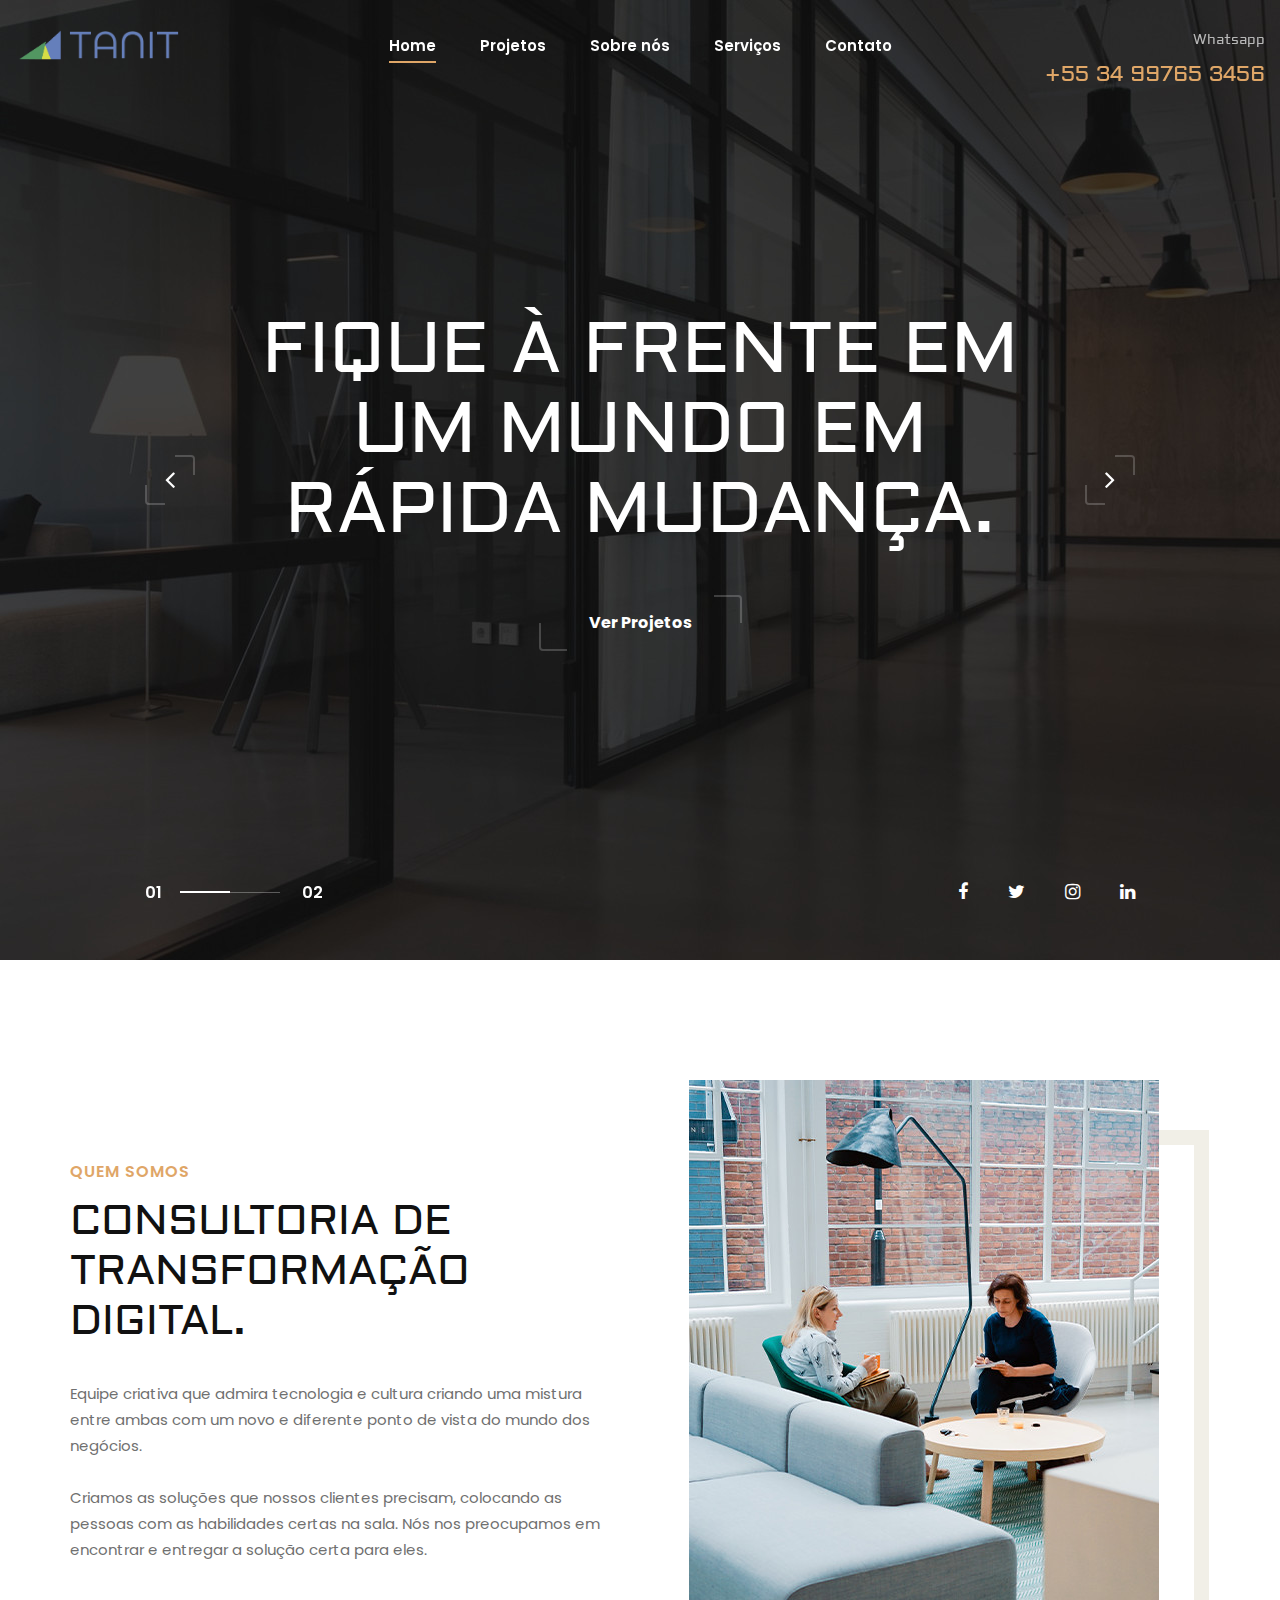
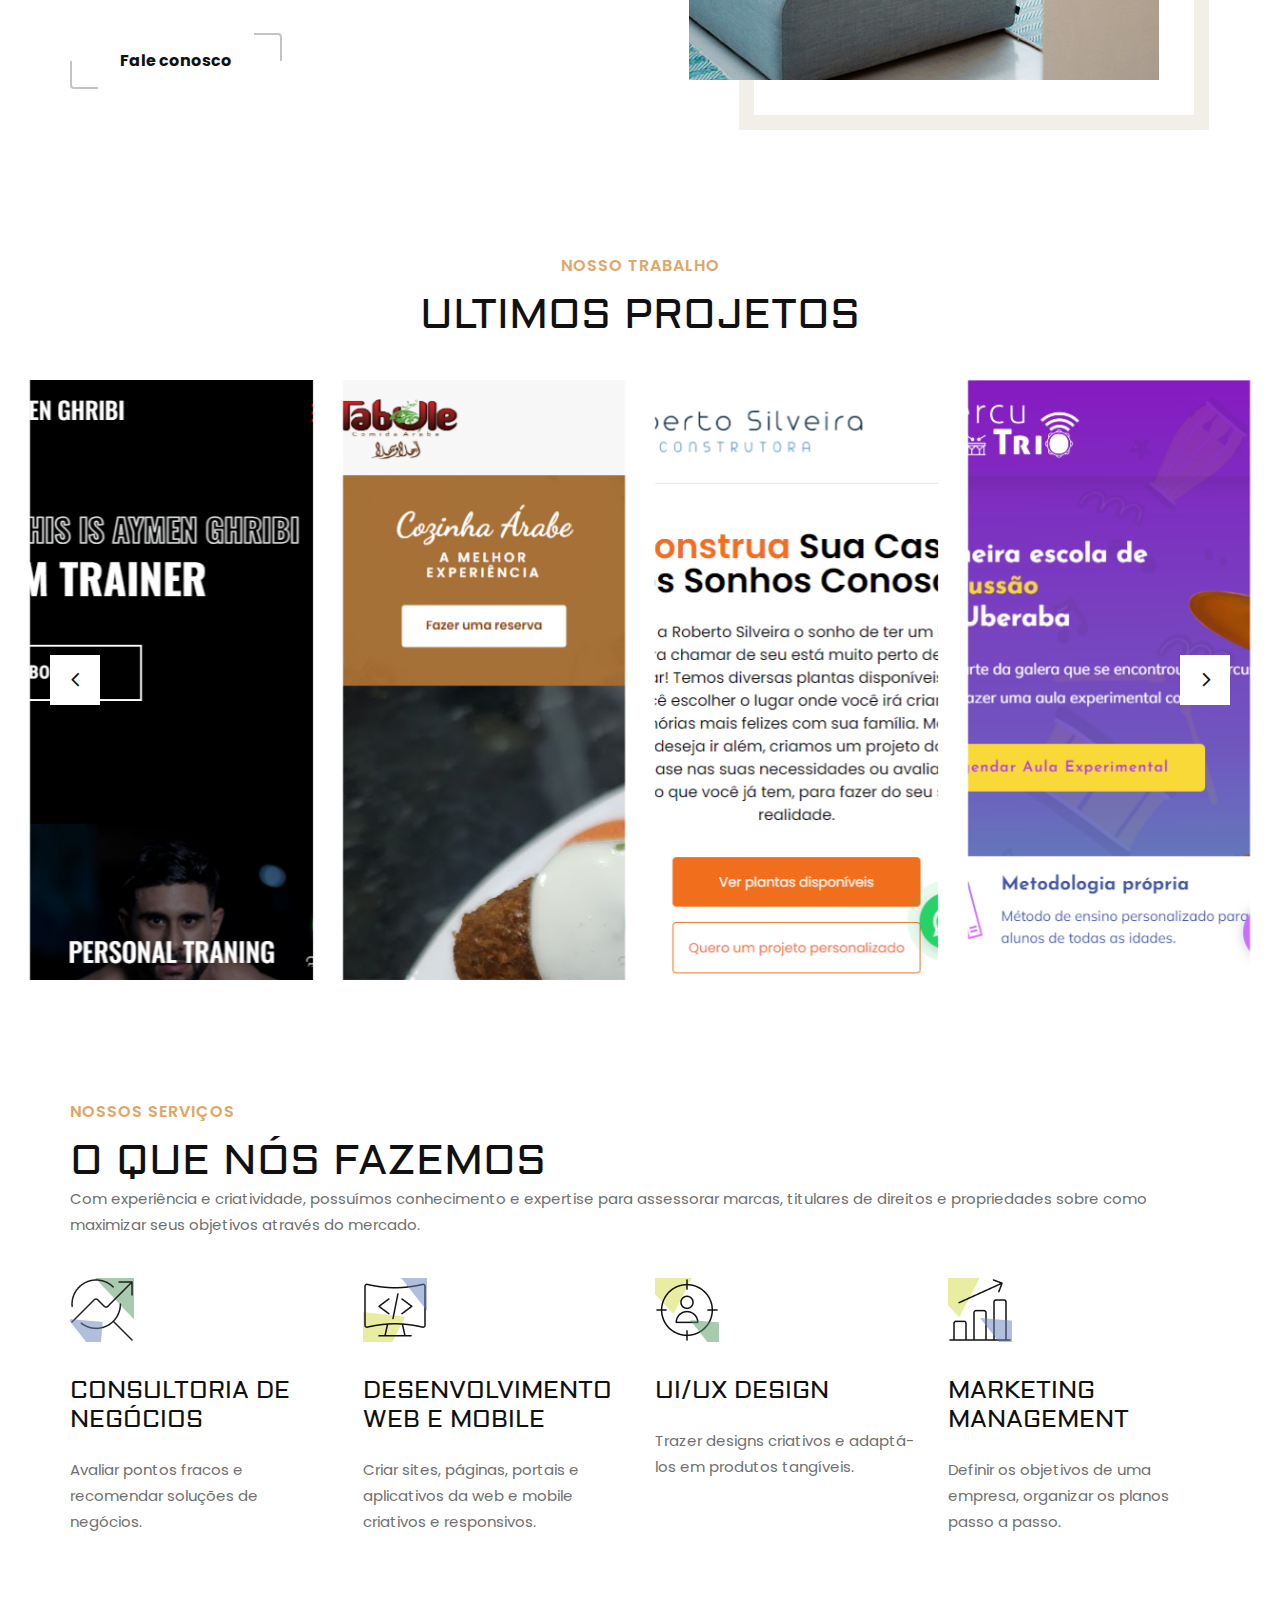
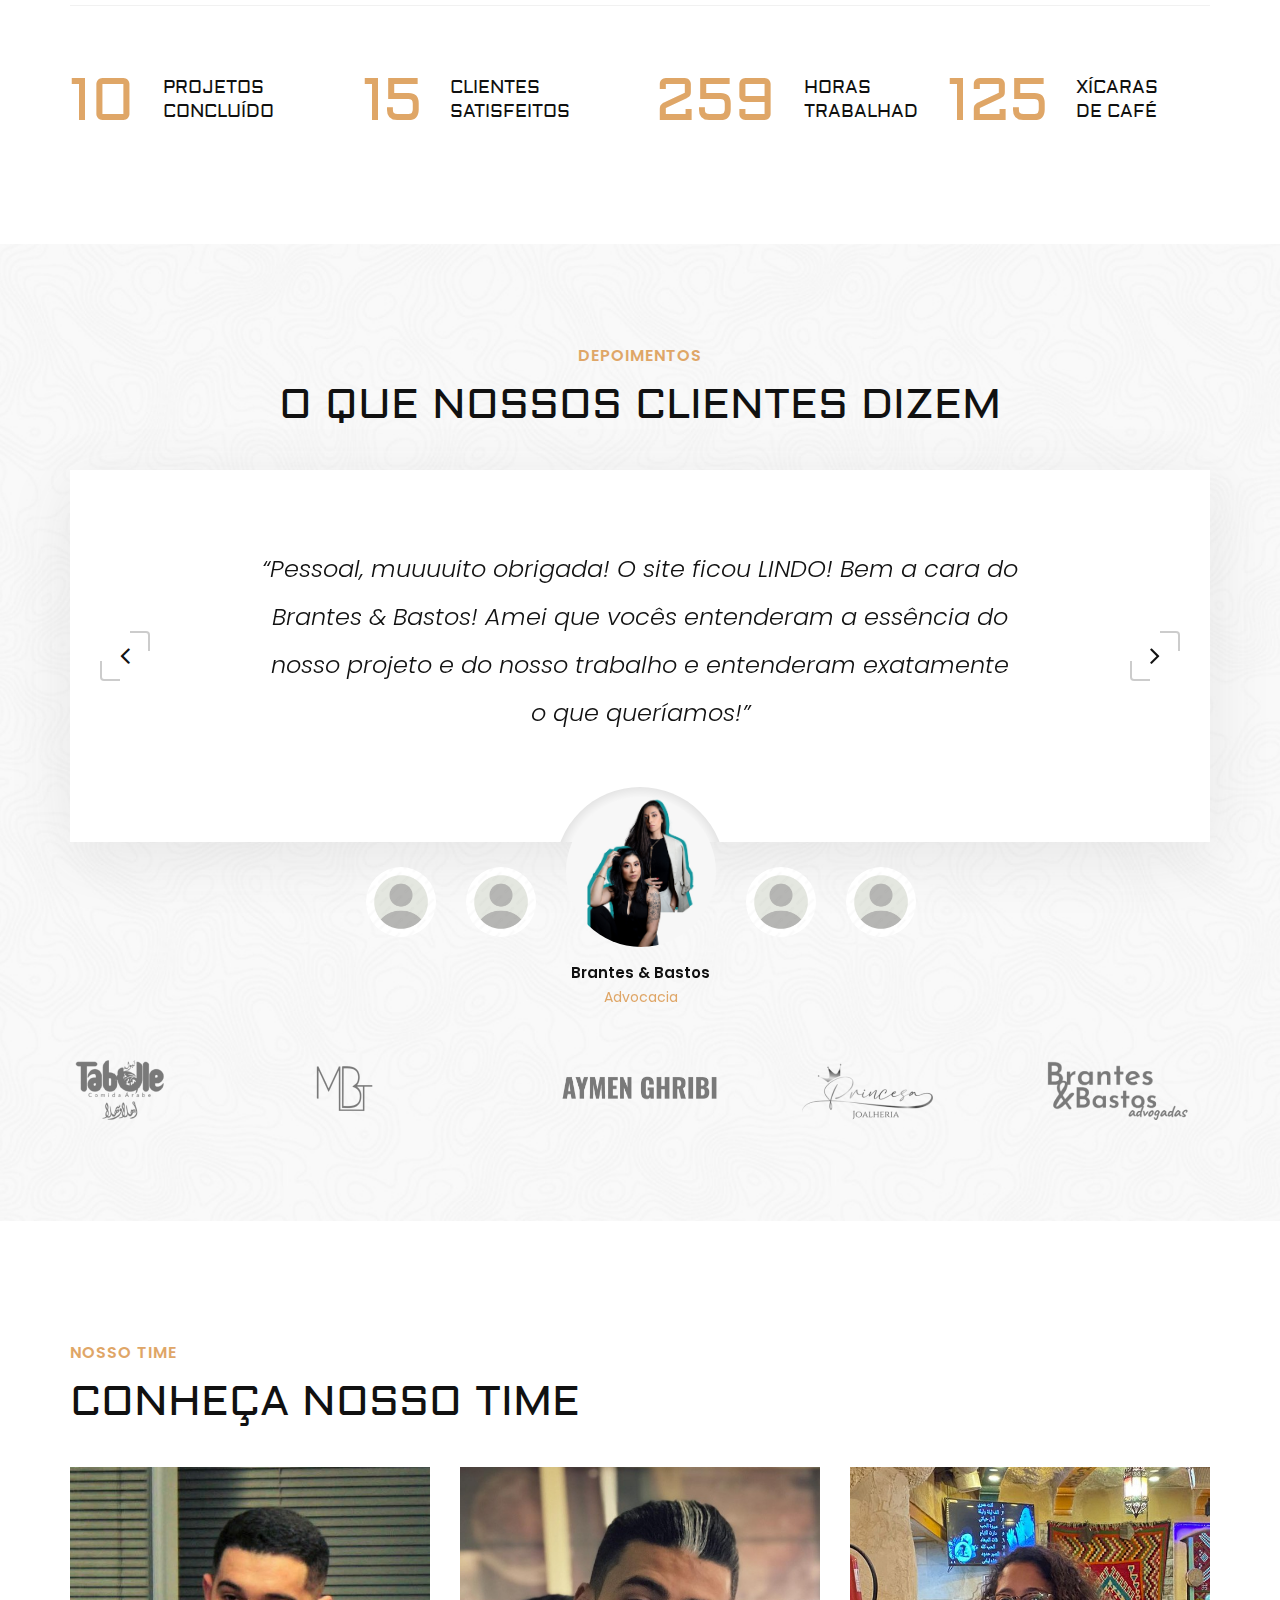
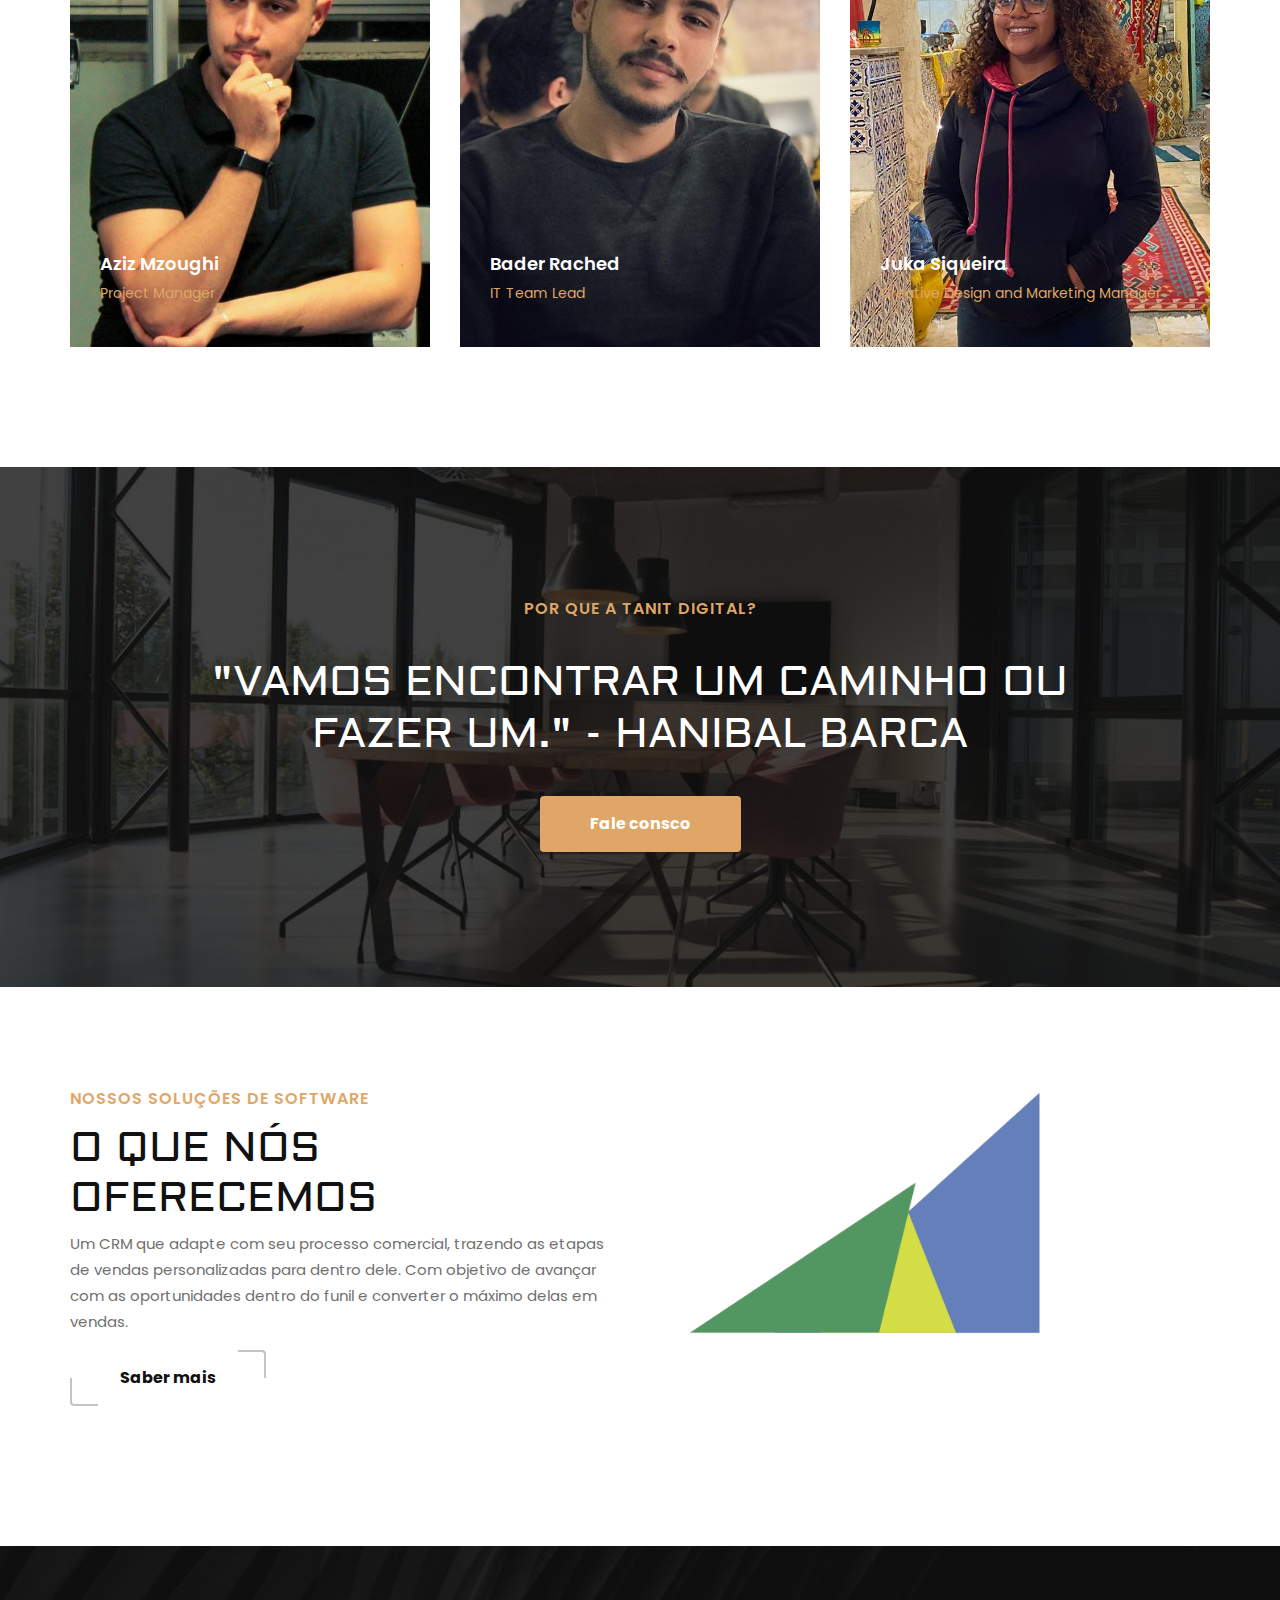
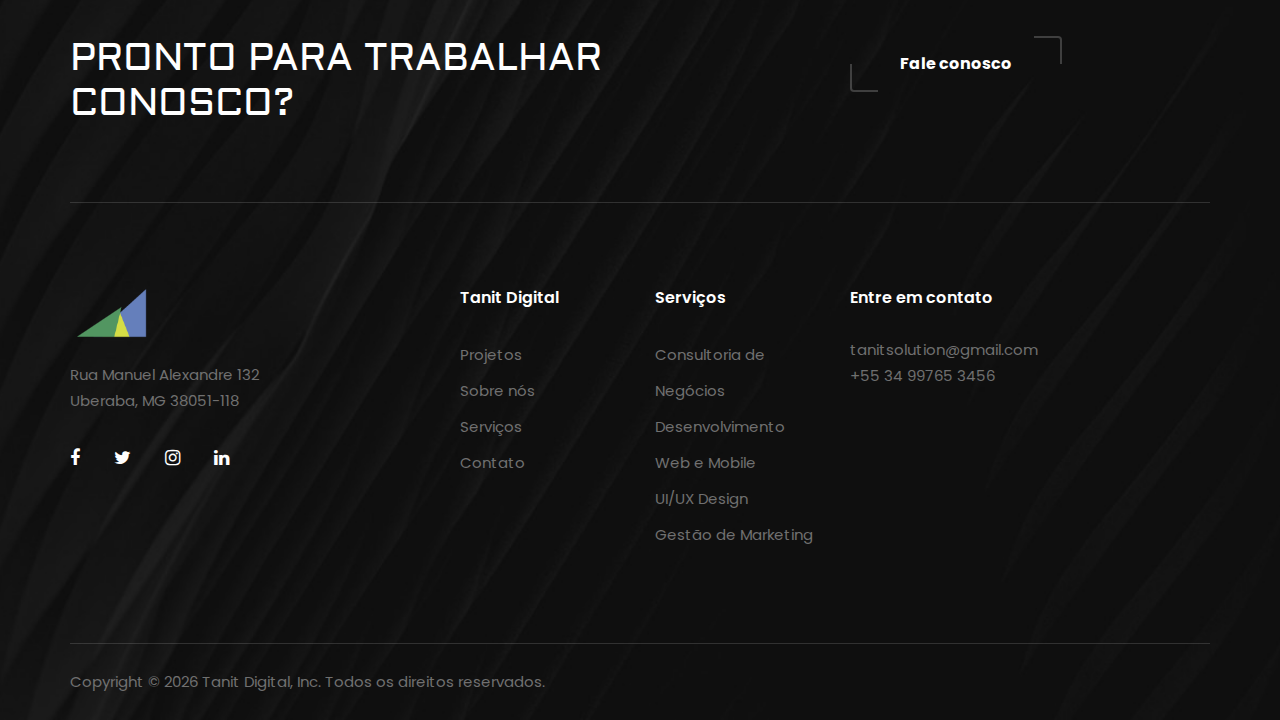
==== commit e5ad9709: "add favicon and fix banner buttons" ====
--- a/index.html
+++ b/index.html
@@ -7,13 +7,14 @@
     <meta name="keywords" content="criar um site, marketing, crm, tanit digital web, creative, unica, site, wordpress, Fabrica de software, agencia de marketing">
     <meta name="viewport" content="width=device-width, initial-scale=1.0">
     <meta http-equiv="X-UA-Compatible" content="ie=edge">
-    <title>Tanit Digital | Agência de marketing</title>
+    <title>Tanit Digital | Agência de marketing e tecnologia</title>
 
     <!-- Google Font -->
     <link href="https://fonts.googleapis.com/css2?family=Poppins:wght@300;400;500;600;700;800;900&display=swap"
     rel="stylesheet">
     <link href="https://fonts.googleapis.com/css2?family=Aldrich&display=swap" rel="stylesheet">
 
+    <link rel="shortcut icon" href="img/logo-tanit.png" type="image/x-icon">
     <!-- Css Styles -->
     <link rel="stylesheet" href="css/bootstrap.min.css" type="text/css">
     <link rel="stylesheet" href="css/font-awesome.min.css" type="text/css">
@@ -87,7 +88,7 @@
                 <div class="hero__text">
                     <h2>Fique à frente
                         em um mundo em rápida mudança.</h2>
-                    <a href="#" class="primary-btn">Ver Projeto</a>
+                    <a href="projects.html" class="primary-btn">Ver Projetos</a>
                     <a href="#" class="more_btn d-none">Descubra mais</a>
                     <div class="hero__social">
                         <a href="https://www.facebook.com/tanitsolution/" target="_blank"><i class="fa fa-facebook"></i></a>
@@ -100,7 +101,7 @@
             <div class="hero__items set-bg" data-setbg="img/hero/hero-1.jpg">
                 <div class="hero__text">
                     <h2>Assuma a liderança no ritmo acelerado do mundo moderno.</h2>
-                    <a href="#" class="primary-btn">Ver Projeto</a>
+                    <a href="https://wa.me/553497653456?text=Obrigado%20pela%20sua%20mensagem!%20N%C3%B3s%20voltaremos%20para%20voc%C3%AA%20em%20breve!" target="_blank" class="primary-btn">Fale conosco</a>
                     <a href="#" class="more_btn d-none">Descubra mais</a>
                     <div class="hero__social">
                         <a href="https://www.facebook.com/tanitsolution/" target="_blank"><i class="fa fa-facebook"></i></a>
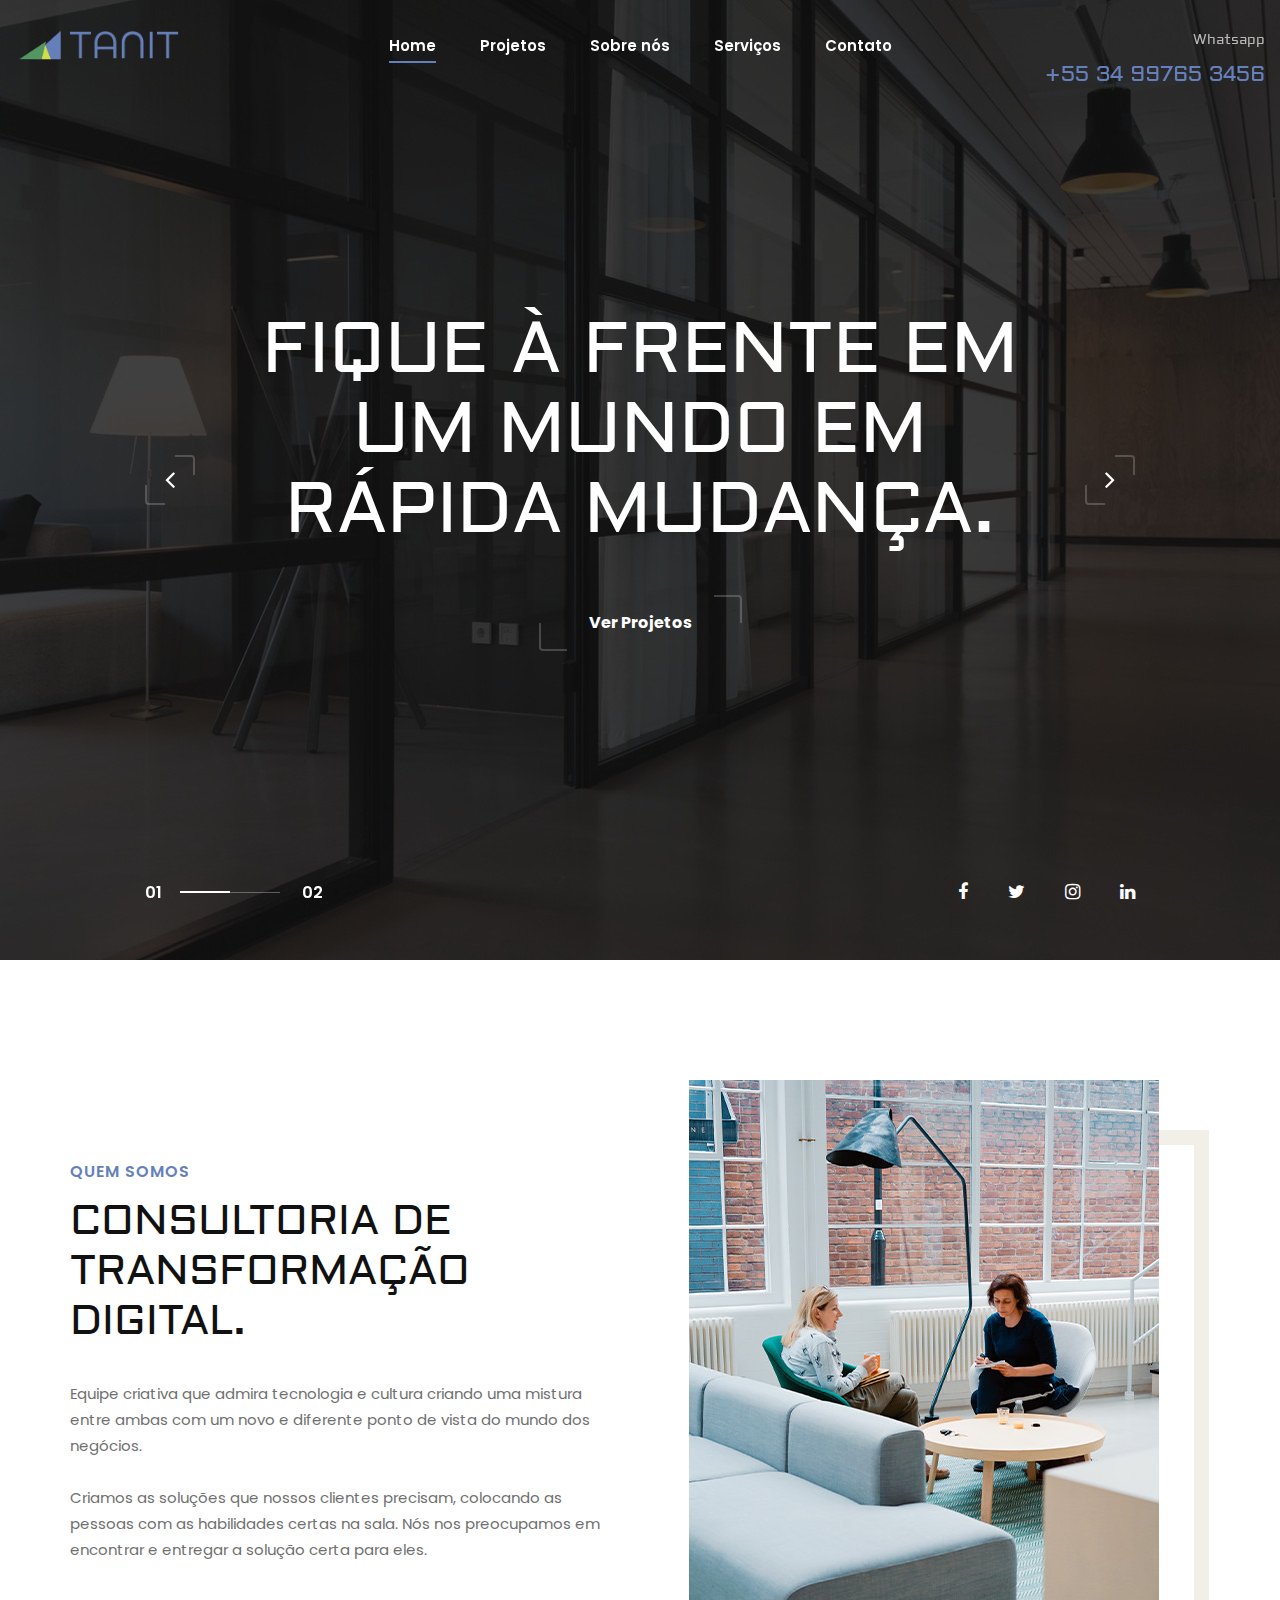
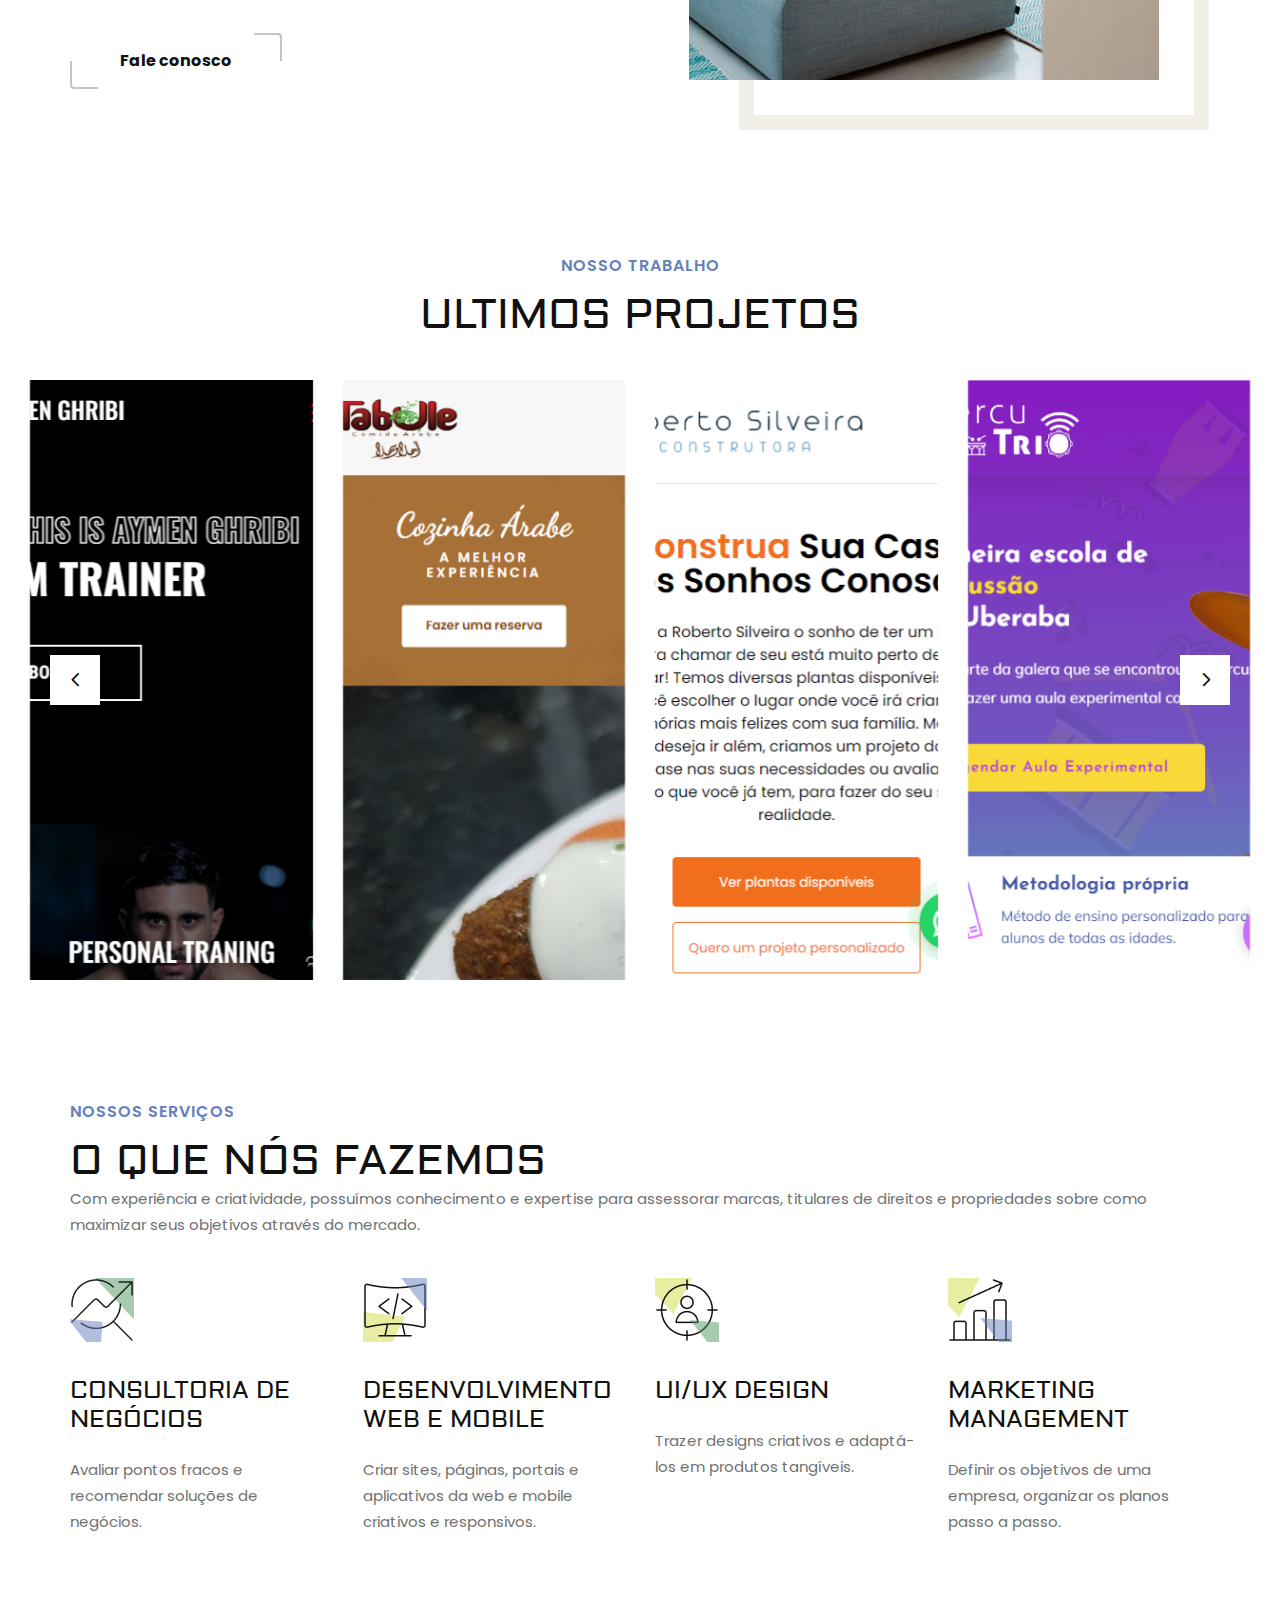
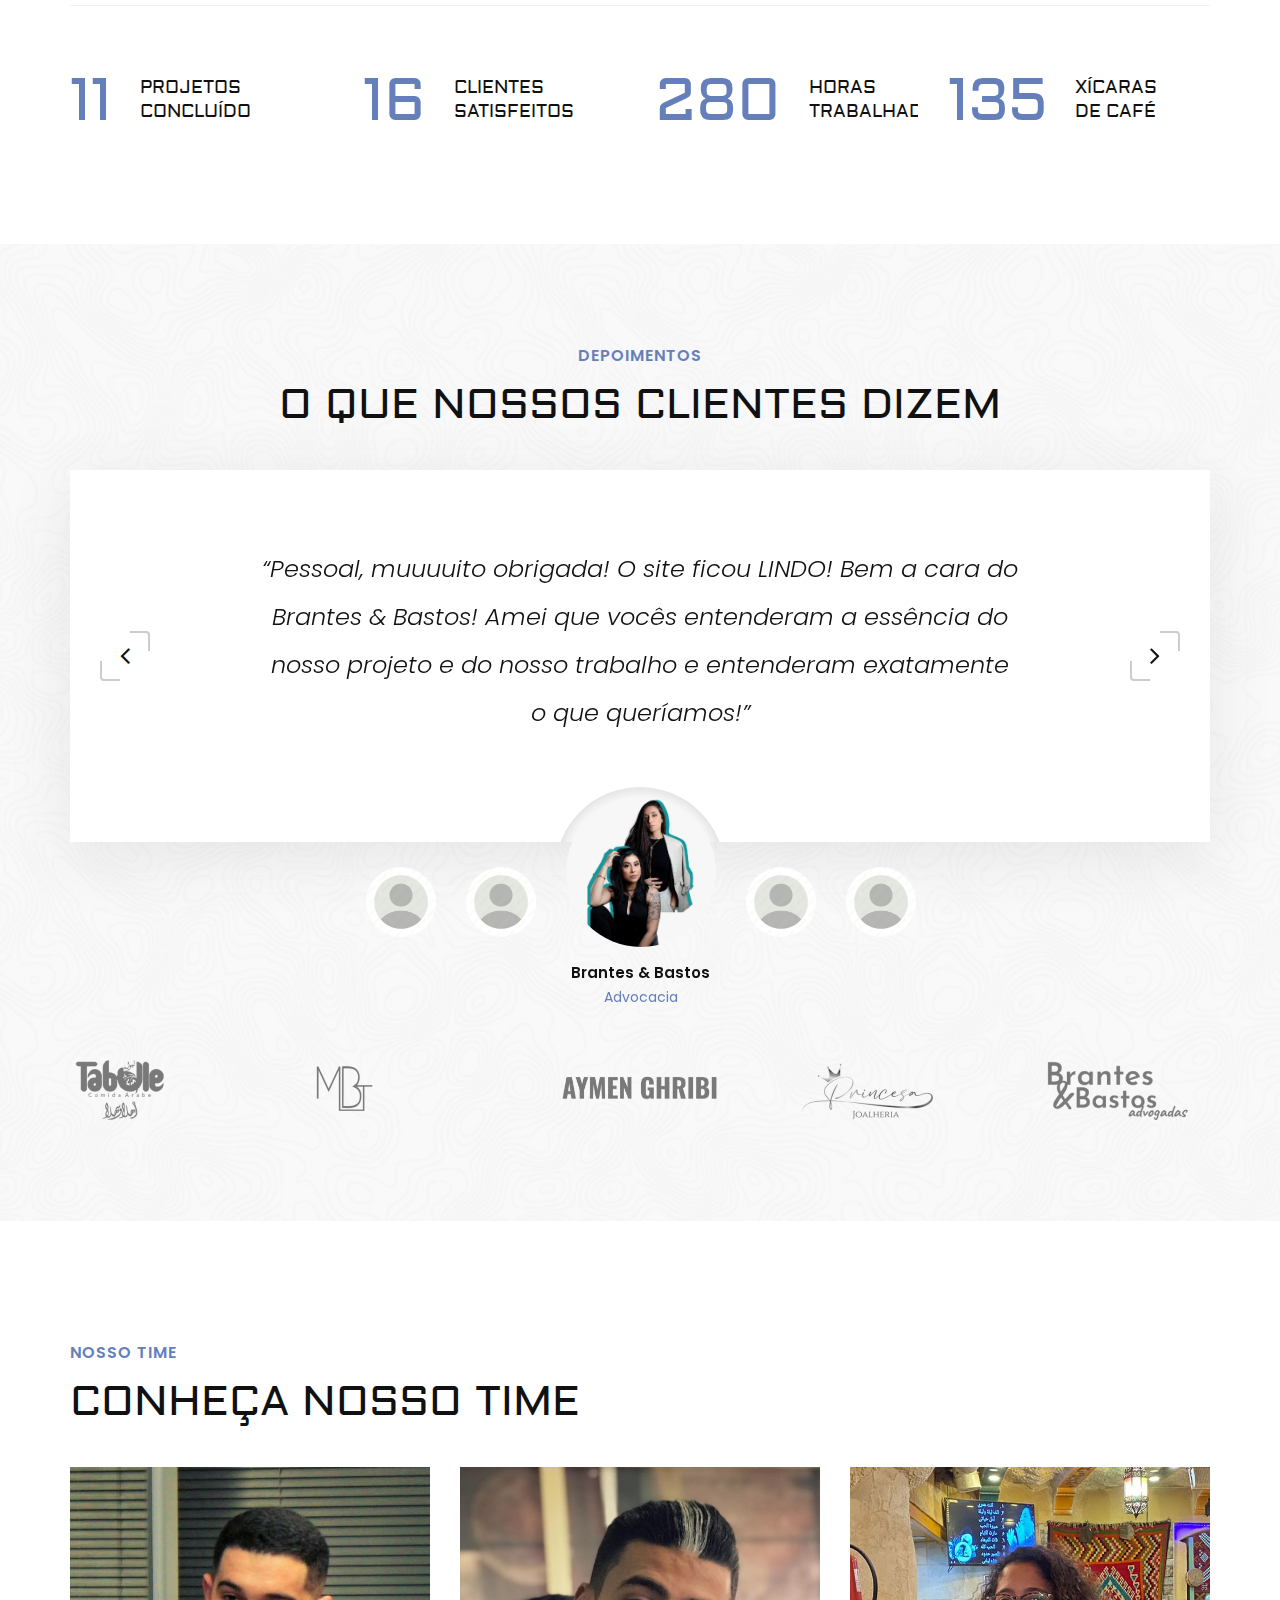
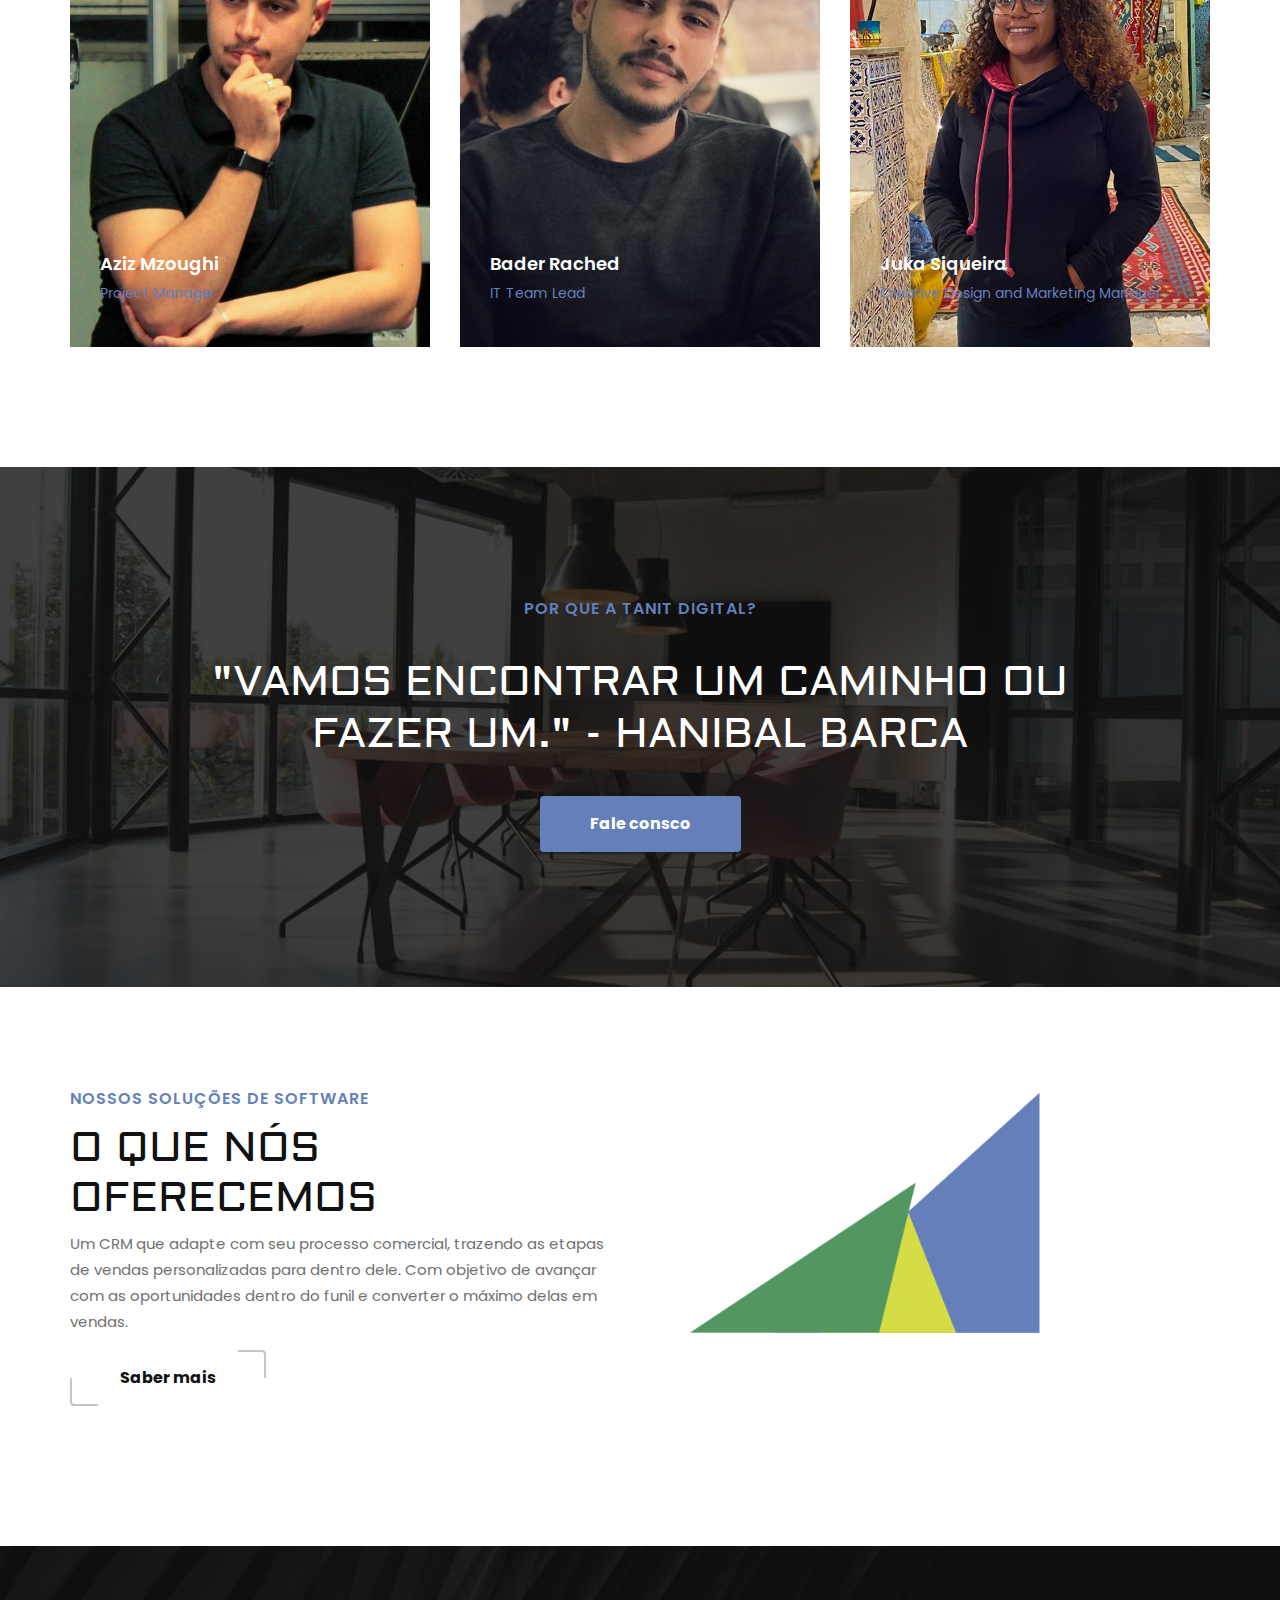
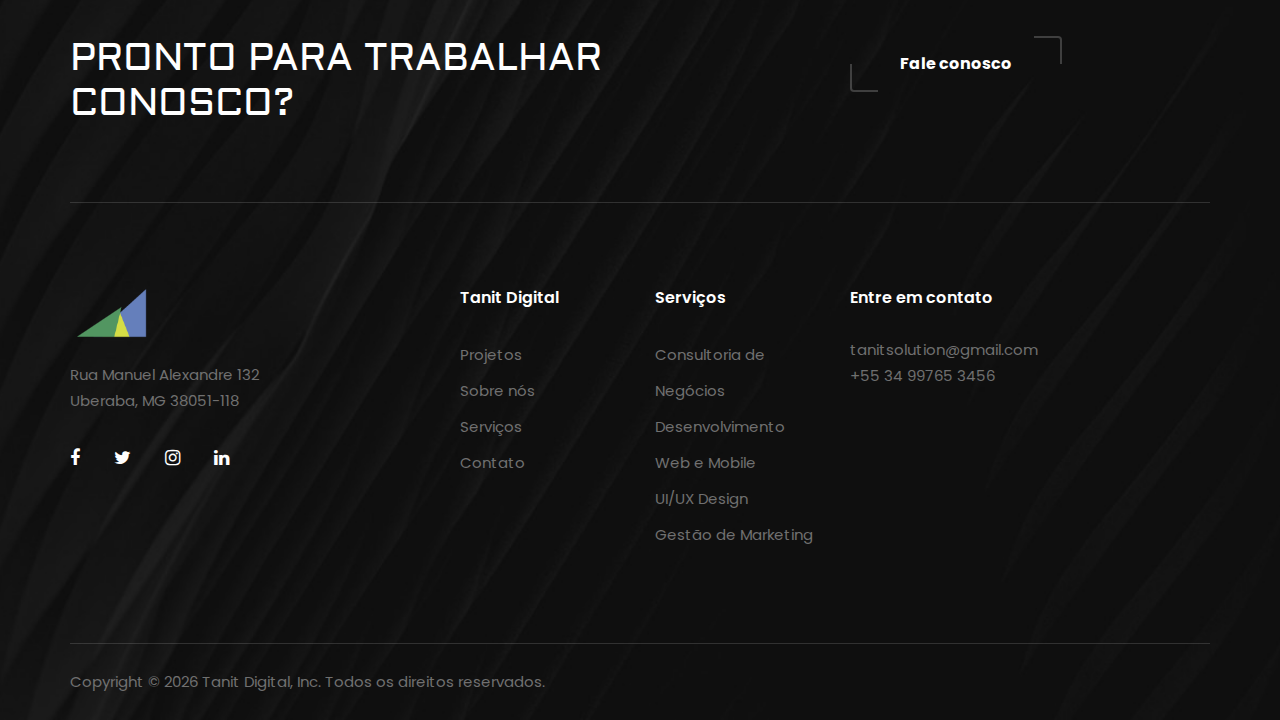
==== commit d5f14434: "Fix projects, add links" ====
--- a/index.html
+++ b/index.html
@@ -160,52 +160,64 @@
             <div class="row">
                 <div class="project__slider owl-carousel">
                     <div class="col-lg-3">
-                        <div class="project__slider__item set-bg" data-setbg="img/project/projects-sm/project1.png">
-                            <div class="project__slider__item__hover">
-                                <span>Site e Branding</span>
-                                <h5>Brantes e Bastos</h5>
-                            </div>
-                        </div>
+                        <a href="https://aymenghribi.vercel.app/" target="_blank">
+                            <div class="project__slider__item set-bg" data-setbg="img/project/projects-sm/project1.png">
+                                <div class="project__slider__item__hover">
+                                    <span>Site e Branding</span>
+                                    <h5>Aymen Ghribi - Personal Coach </h5>
+                                </div>
+                            </div>
+                        </a>
                     </div>
                     <div class="col-lg-3">
-                        <div class="project__slider__item set-bg" data-setbg="img/project/projects-sm/project2.png">
-                            <div class="project__slider__item__hover">
-                                <span>Site e Branding</span>
-                                <h5>Restaurante Tabule</h5>
-                            </div>
-                        </div>
+                        <a href="https://tabule-uberaba.vercel.app/" target="_blank">
+                            <div class="project__slider__item set-bg" data-setbg="img/project/projects-sm/project2.png">
+                                <div class="project__slider__item__hover">
+                                    <span>Site e Branding</span>
+                                    <h5>Restaurante Tabule</h5>
+                                </div>
+                            </div>
+                        </a>
                     </div>
                     <div class="col-lg-3">
-                        <div class="project__slider__item set-bg" data-setbg="img/project/projects-sm/project3.png">
-                            <div class="project__slider__item__hover">
-                                <span>Applicativo web</span>
-                                <h5>Roberto Silveira Real Estate</h5>
-                            </div>
-                        </div>
+                        <a href="https://www.robertosilveira.co/" target="_blank">
+                            <div class="project__slider__item set-bg" data-setbg="img/project/projects-sm/project3.png">
+                                <div class="project__slider__item__hover">
+                                    <span>Applicativo web</span>
+                                    <h5>Roberto Silveira Real Estate</h5>
+                                </div>
+                            </div>
+                        </a>
                     </div>
                     <div class="col-lg-3">
-                        <div class="project__slider__item set-bg" data-setbg="img/project/projects-sm/project4.png">
-                            <div class="project__slider__item__hover">
-                                <span>Marketing & Site</span>
-                                <h5>Percutrio - escola de bateria e percussão</h5>
-                            </div>
-                        </div>
+                        <a href="https://percutrio.com.br/" target="_blank">
+                            <div class="project__slider__item set-bg" data-setbg="img/project/projects-sm/project4.png">
+                                <div class="project__slider__item__hover">
+                                    <span>Marketing & Site</span>
+                                    <h5>Percutrio - escola de bateria e percussão</h5>
+                                </div>
+                            </div>
+                        </a>
                     </div>
                     <div class="col-lg-3">
-                        <div class="project__slider__item set-bg" data-setbg="img/project/projects-sm/project5.png">
-                            <div class="project__slider__item__hover">
-                                <span>Landing page</span>
-                                <h5>Brantes & Bastos - Escritório de Advocacia Digital</h5>
-                            </div>
-                        </div>
+                        <a href="https://brantesebastos.com.br/" target="_blank">
+                            <div class="project__slider__item set-bg" data-setbg="img/project/projects-sm/project5.png">
+                                <div class="project__slider__item__hover">
+                                    <span>Landing page</span>
+                                    <h5>Brantes & Bastos - Escritório de Advocacia Digital</h5>
+                                </div>
+                            </div>
+                        </a>
                     </div>
                     <div class="col-lg-3">
-                        <div class="project__slider__item set-bg" data-setbg="img/project/projects-sm/project6.png">
-                            <div class="project__slider__item__hover">
-                                <span>Site e Design</span>
-                                <h5>Evento Inspire</h5>
-                            </div>
-                        </div>
+                        <a href="https://www.leticialealcoach.com/inspire" target="_blank">
+                            <div class="project__slider__item set-bg" data-setbg="img/project/projects-sm/project6.png">
+                                <div class="project__slider__item__hover">
+                                    <span>Site e Design</span>
+                                    <h5>Evento Inspire</h5>
+                                </div>
+                            </div>
+                        </a>
                     </div>
                 </div>
             </div>
@@ -713,4 +725,4 @@
 <script src="js/main.js"></script>
 </body>
 
-</html>+</html>
--- a/css/style.css
+++ b/css/style.css
@@ -116,7 +116,7 @@
 }
 
 .section-title span {
-	color: #dfa667;
+	color: #657FBB;
 	font-size: 16px;
 	font-weight: 600;
 	text-transform: uppercase;
@@ -224,7 +224,7 @@
 .site-btn {
 	font-size: 16px;
 	color: #ffffff;
-	background: #dfa667;
+	background: #657FBB;
 	font-weight: 600;
 	border: none;
 	display: inline-block;
@@ -398,7 +398,7 @@
 	bottom: 0;
 	height: 2px;
 	width: 100%;
-	background: #dfa667;
+	background: #657FBB;
 	content: "";
 	-webkit-transition: all, 0.4s;
 	-o-transition: all, 0.4s;
@@ -422,7 +422,7 @@
 
 .header__widget h4 {
 	font-size: 22px;
-	color: #dfa667;
+	color: #657FBB;
 }
 
 .offcanvas-menu-wrapper {
@@ -509,7 +509,7 @@
 }
 
 .hero__text .hero__social a:hover {
-	color: #dfa667;
+	color: #657FBB;
 }
 
 .hero__text .hero__social a:last-child {
@@ -692,7 +692,7 @@
 }
 
 .project__slider__item__hover span {
-	color: #dfa667;
+	color: #657FBB;
 	font-size: 14px;
 	font-weight: 600;
 	letter-spacing: 2px;
@@ -906,7 +906,7 @@
 
 .testimonial__client__item span {
 	font-size: 14px;
-	color: #dfa667;
+	color: #657FBB;
 	display: block;
 }
 
@@ -1013,7 +1013,7 @@
 
 .team__text .team__title span {
 	font-size: 14px;
-	color: #dfa667;
+	color: #657FBB;
 }
 
 .team__text p {
@@ -1053,7 +1053,7 @@
 }
 
 .team__text .team__social a:hover {
-	color: #dfa667;
+	color: #657FBB;
 }
 
 /*---------------------
@@ -1067,7 +1067,7 @@
 
 .callto__text span {
 	font-size: 16px;
-	color: #dfa667;
+	color: #657FBB;
 	font-weight: 600;
 	text-transform: uppercase;
 	letter-spacing: 1px;
@@ -1084,7 +1084,7 @@
 }
 
 .callto__text .primary-btn {
-	background: #dfa667;
+	background: #657FBB;
 	color: #ffffff;
 	border-radius: 4px;
 }
@@ -1171,7 +1171,7 @@
 	top: 8px;
 	height: 1px;
 	width: 30px;
-	background: #dfa667;
+	background: #657FBB;
 	content: "";
 	-webkit-transition: all, 0.5s;
 	-o-transition: all, 0.5s;
@@ -1308,7 +1308,7 @@
 .footer__top__newslatter form button {
 	font-size: 14px;
 	color: #ffffff;
-	background: #dfa667;
+	background: #657FBB;
 	border: none;
 	height: 100%;
 	padding: 0 20px;
@@ -1354,7 +1354,7 @@
 }
 
 .footer__about .footer__social a:hover {
-	color: #dfa667;
+	color: #657FBB;
 }
 
 .footer__about .footer__social a:last-child {
@@ -1415,7 +1415,7 @@
 }
 
 .copyright__text p i {
-	color: #dfa667;
+	color: #657FBB;
 }
 
 .copyright__text p a {
@@ -1481,7 +1481,7 @@
 
 .breadcrumb__links span {
 	font-size: 15px;
-	color: #dfa667;
+	color: #657FBB;
 	display: inline-block;
 }
 
@@ -1625,7 +1625,7 @@
 }
 
 .counter__item__number h2 {
-	color: #dfa667;
+	color: #657FBB;
 	font-size: 60px;
 	line-height: 52px;
 }
@@ -1757,7 +1757,7 @@
 }
 
 .blog__item__quote {
-	background: #dfa667;
+	background: #657FBB;
 	padding: 35px 50px;
 	position: relative;
 	margin-bottom: 55px;
@@ -1822,7 +1822,7 @@
 }
 
 .blog__pagination a:hover {
-	border: 2px solid #dfa667;
+	border: 2px solid #657FBB;
 }
 
 /*---------------------
@@ -2051,8 +2051,8 @@
 }
 
 .blog__sidebar__social a:hover {
-	color: #dfa667;
-	border-color: #dfa667;
+	color: #657FBB;
+	border-color: #657FBB;
 }
 
 .blog__sidebar__newslatter h5 {
@@ -2478,7 +2478,7 @@
 }
 
 .contact__widget__item__text h5 {
-	color: #dfa667;
+	color: #657FBB;
 	text-transform: uppercase;
 	margin-bottom: 10px;
 }
@@ -2740,7 +2740,7 @@
 	}
 	.offcanvas__widget h4 {
 		font-size: 22px;
-		color: #dfa667;
+		color: #657FBB;
 	}
 	.header__menu {
 		display: none;
@@ -2874,7 +2874,7 @@
 	}
 	.offcanvas__widget h4 {
 		font-size: 22px;
-		color: #dfa667;
+		color: #657FBB;
 	}
 	.header__menu {
 		display: none;
